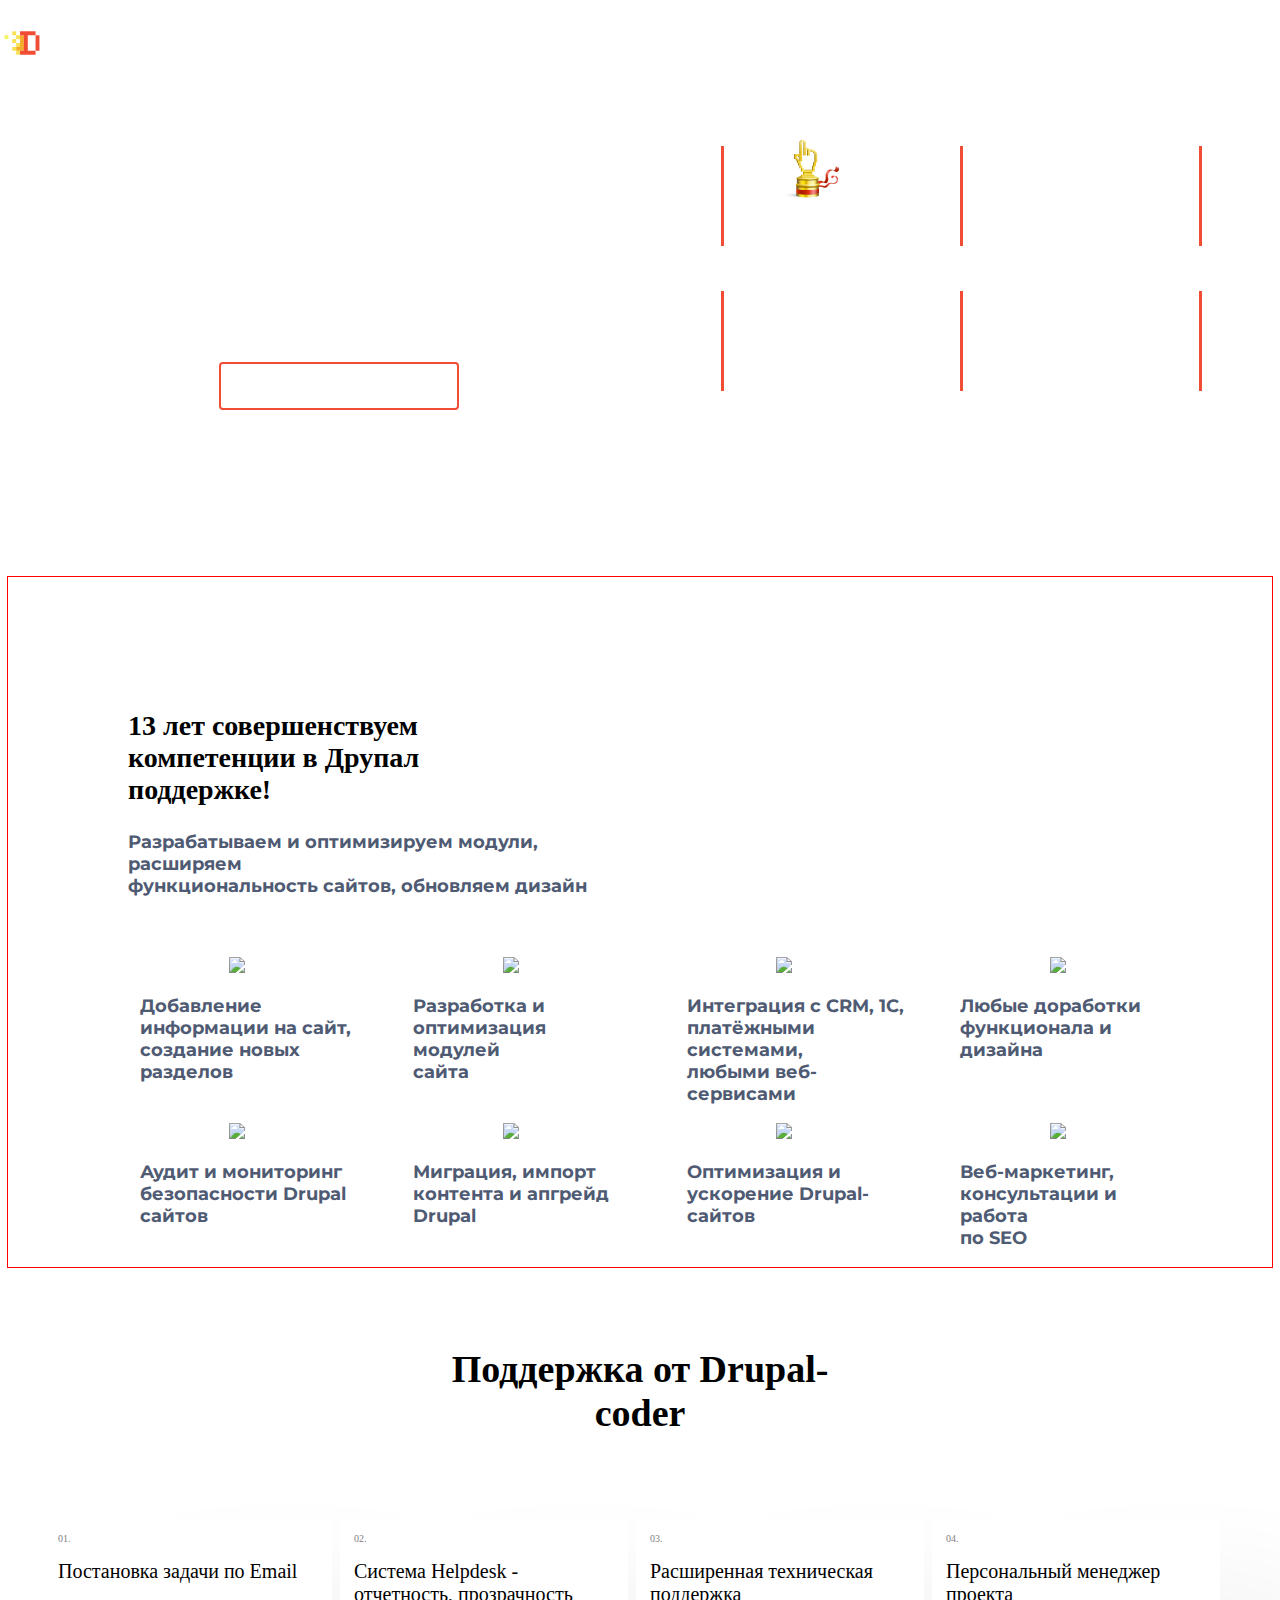
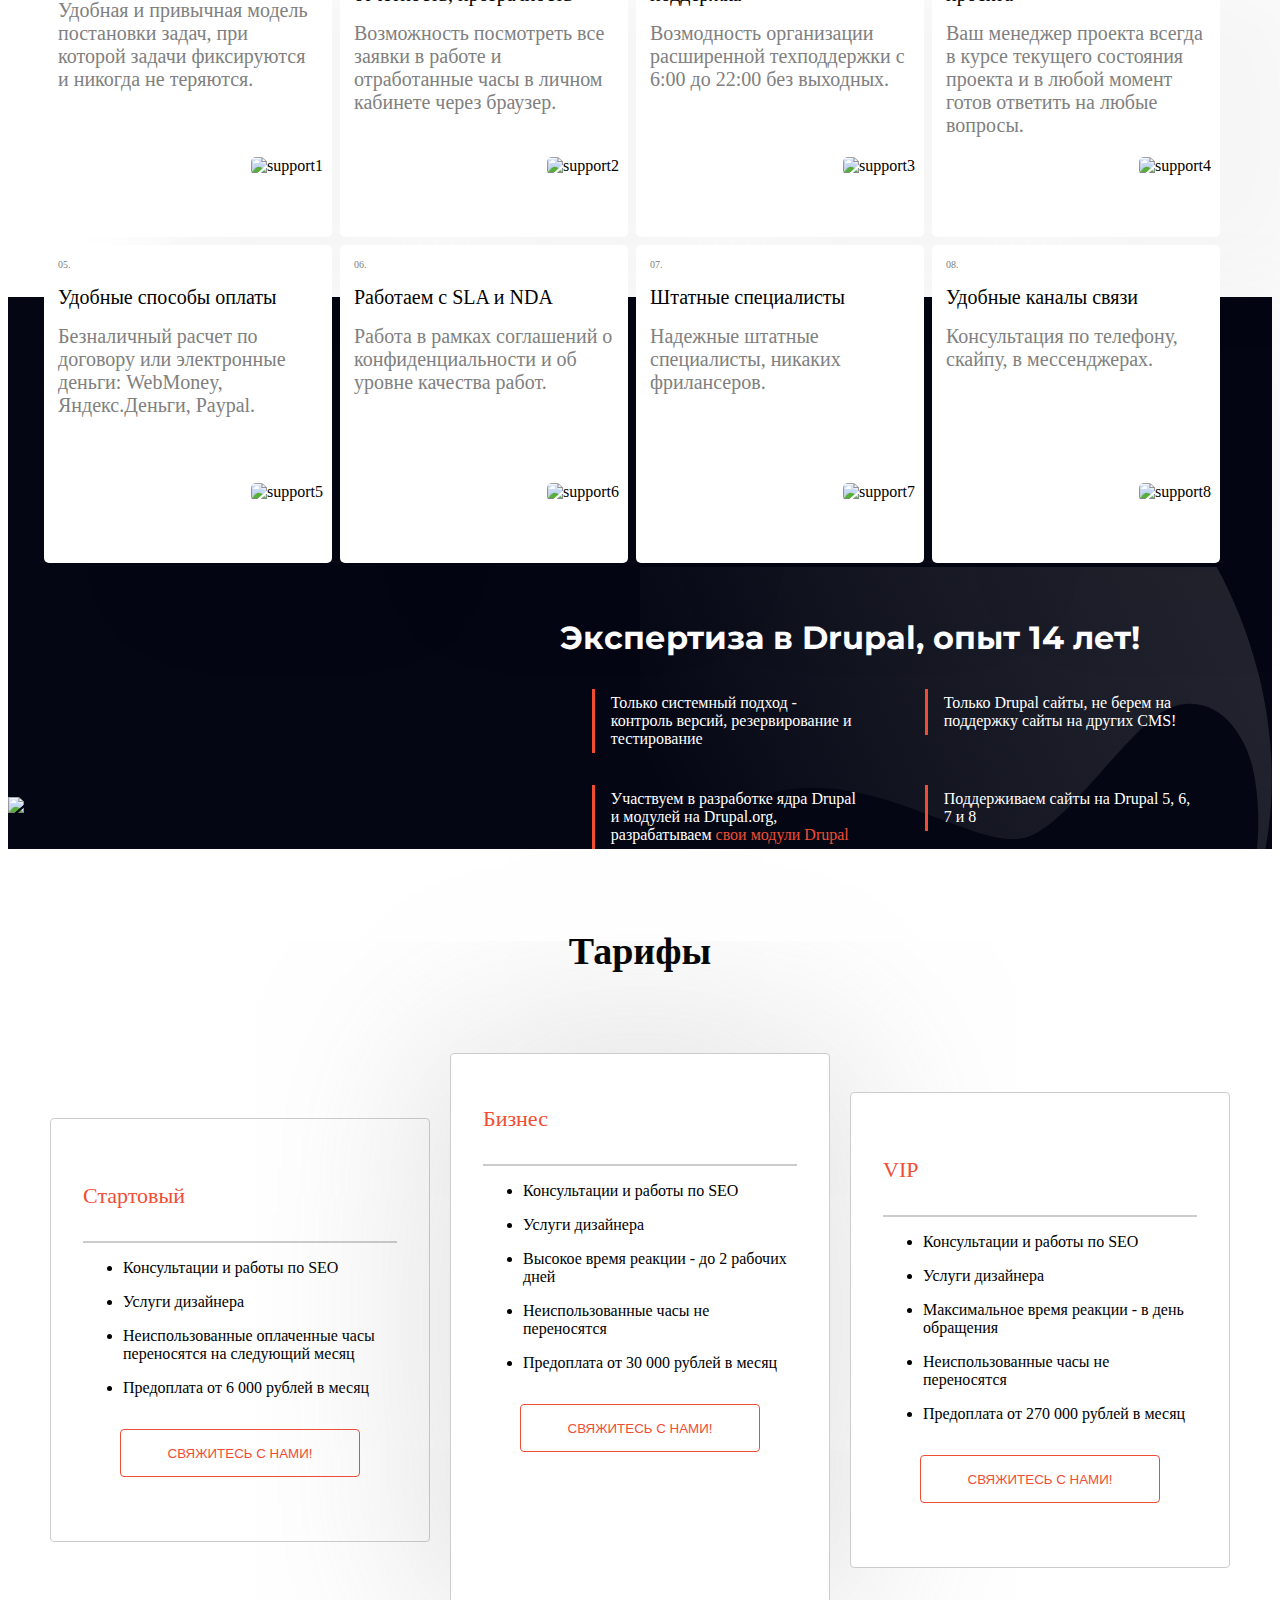
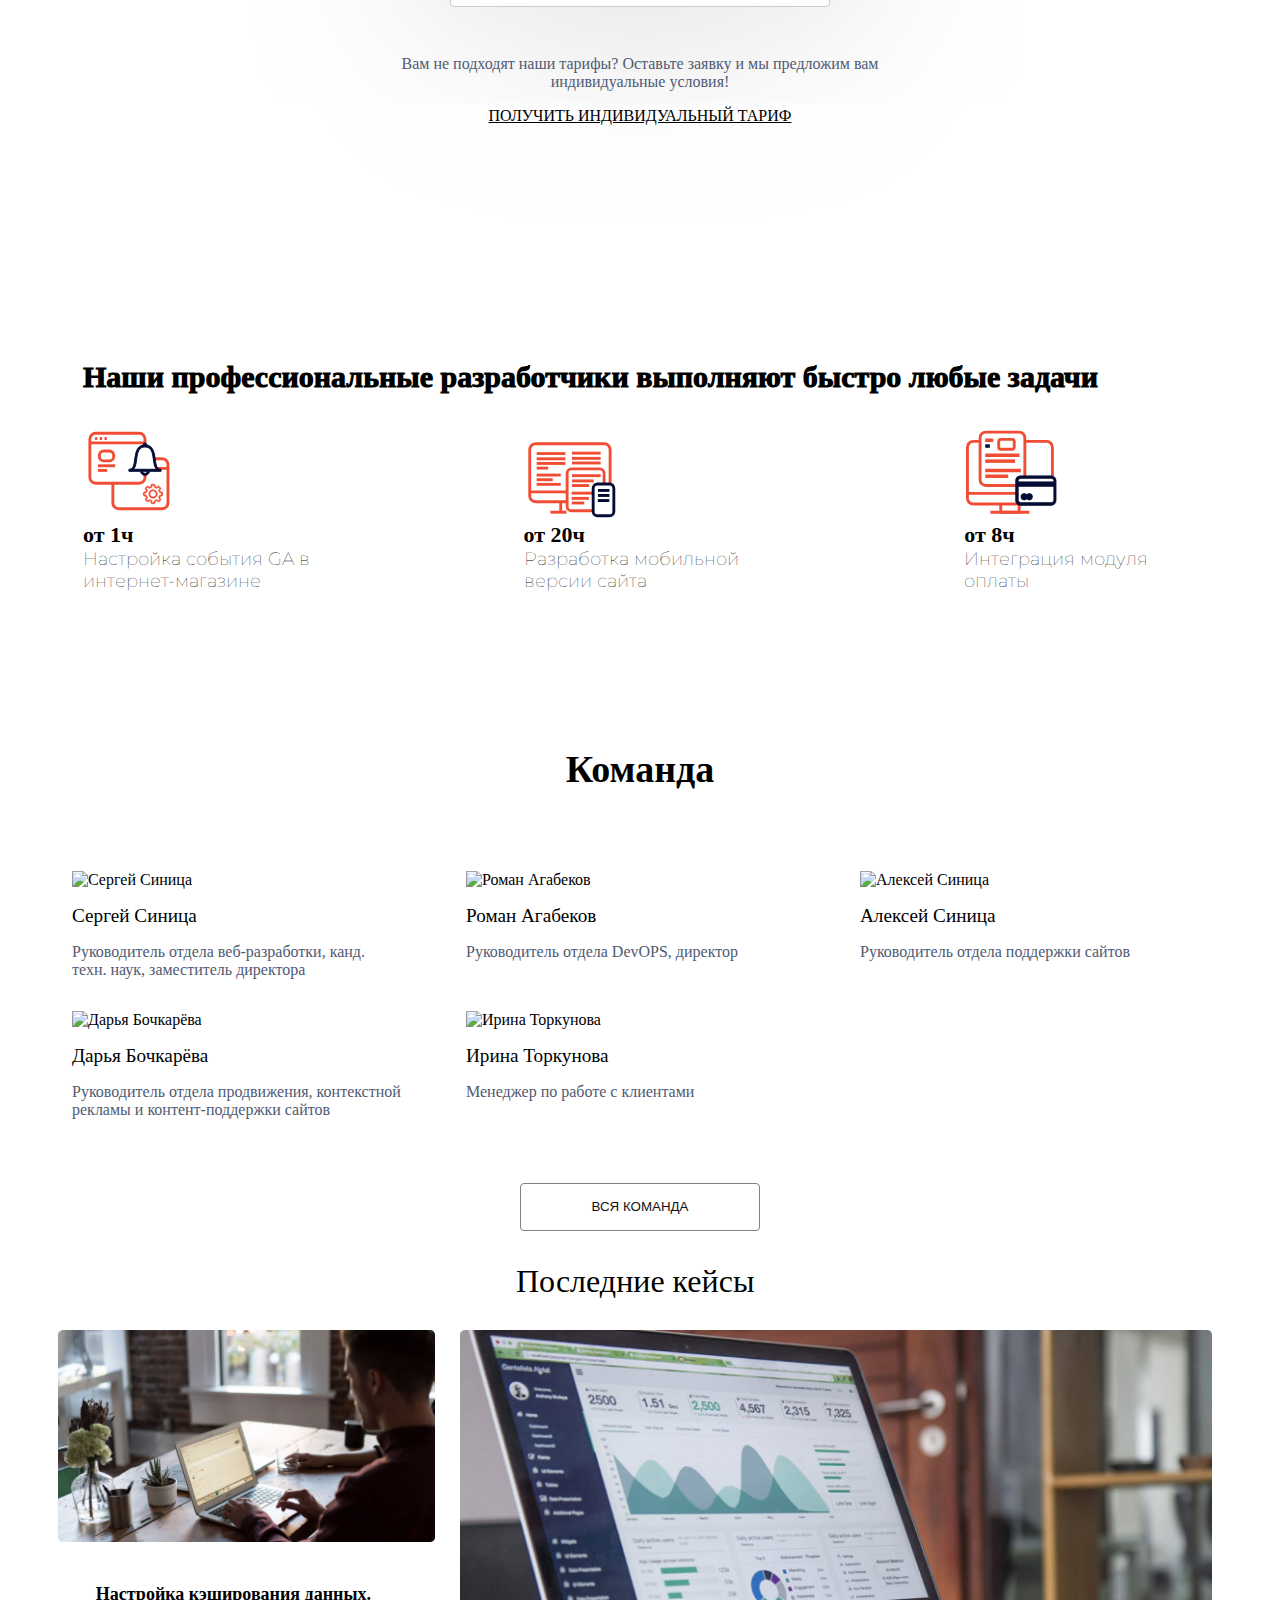
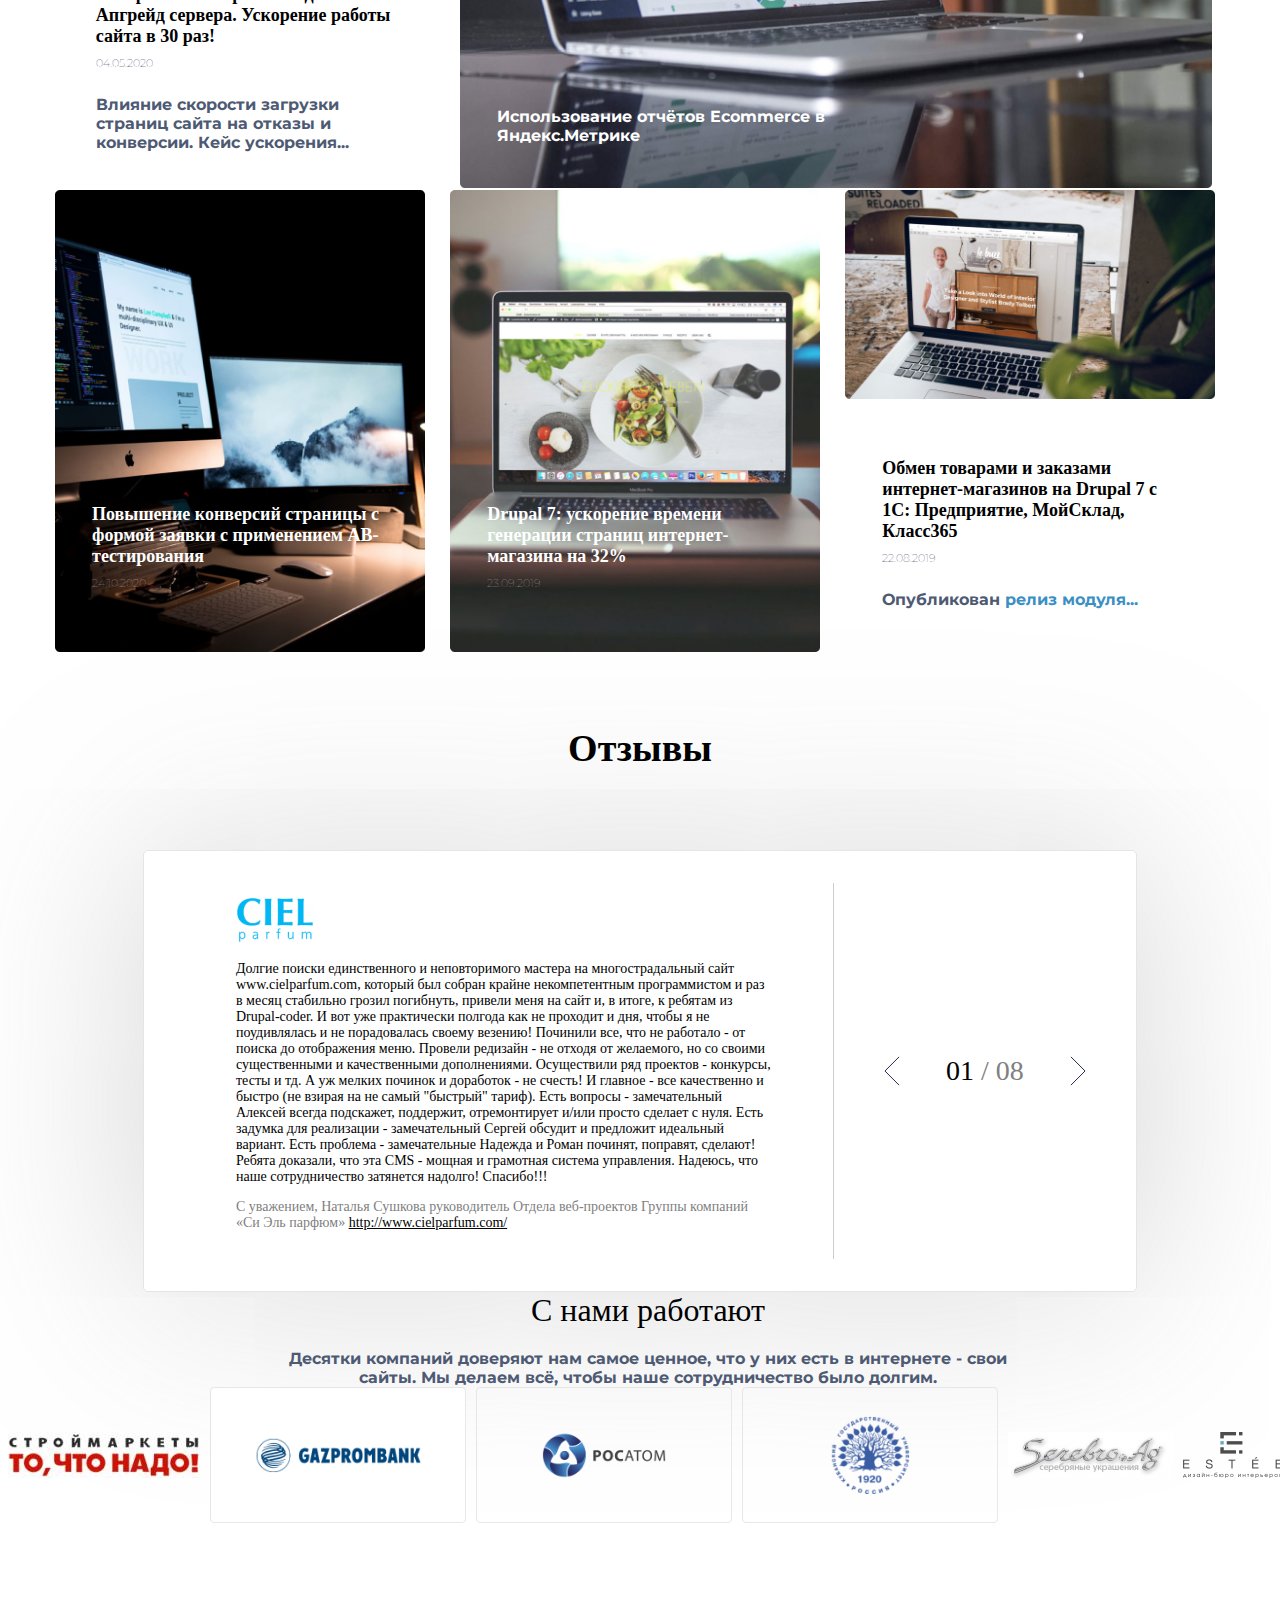
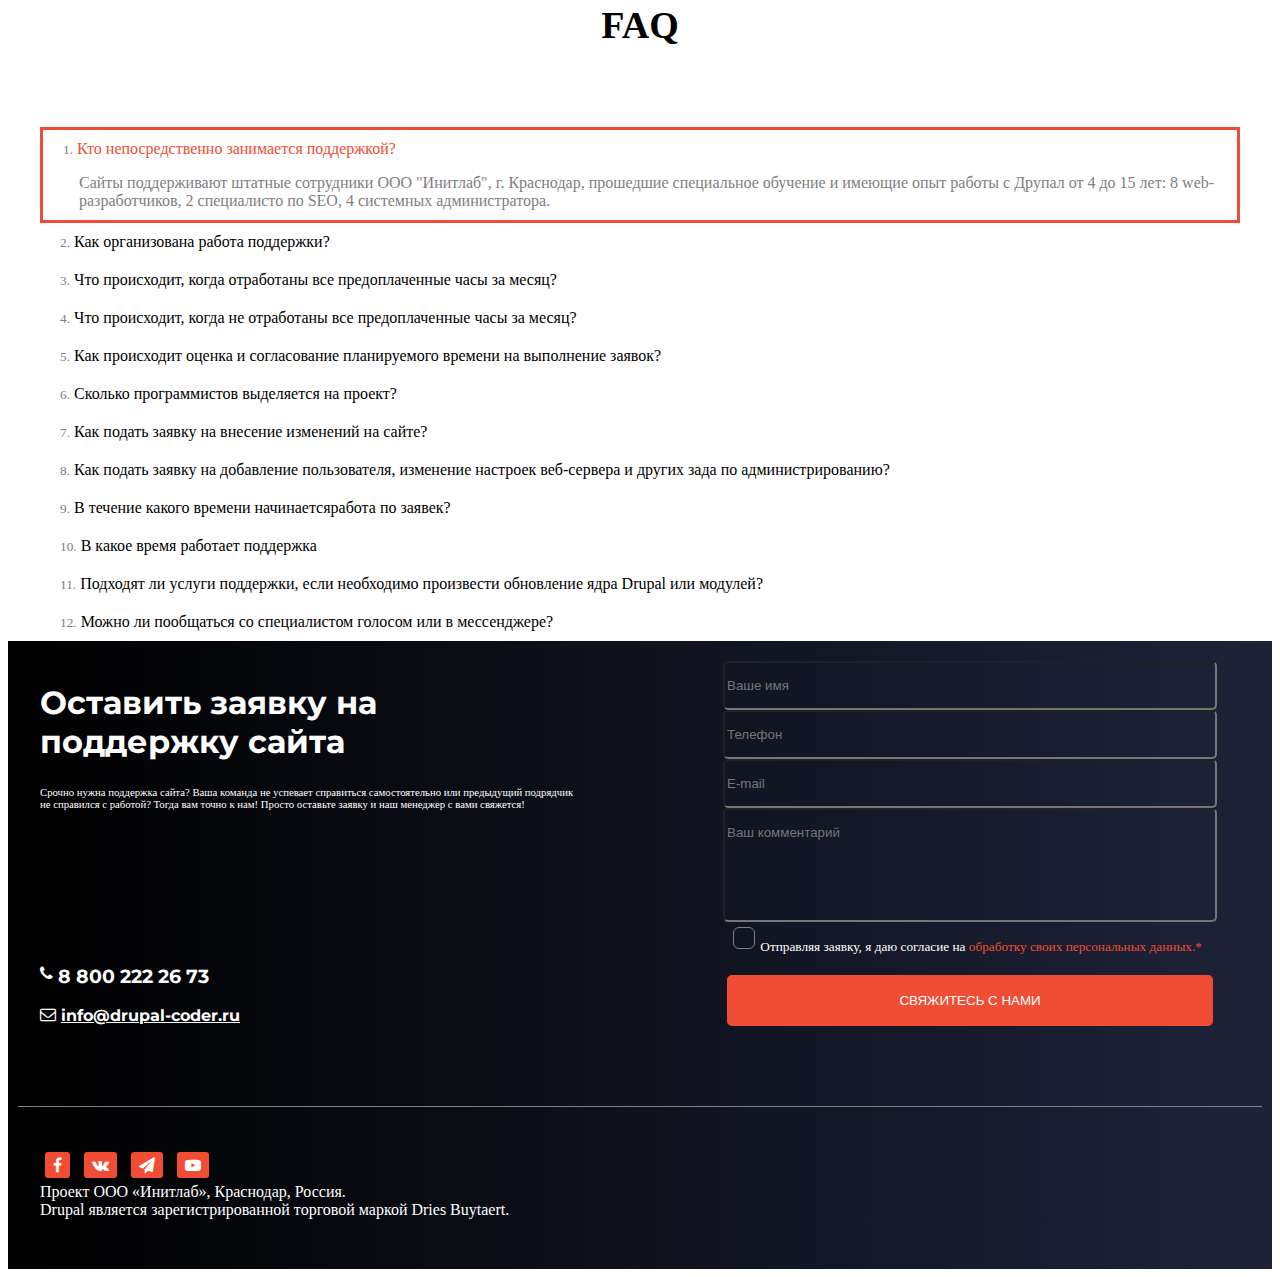
==== index.html @ 5e1ba740 "Added footer" ====
<!DOCTYPE html>
<html lang="en">
<head>
    <meta charset="UTF-8">
    <meta http-equiv="X-UA-Compatible" content="IE=edge">
    <meta name="viewport" content="width=device-width, initial-scale=1.0">
    <link href='https://fonts.googleapis.com/css?family=Montserrat' rel='stylesheet'>
    <link rel="stylesheet" href="https://cdnjs.cloudflare.com/ajax/libs/font-awesome/4.7.0/css/font-awesome.min.css">
    <link href="css/main.css" rel='stylesheet'>
    <script src="js/Nastya.js"></script><!-- подключение js файла -->
    <title>25/1</title>
<body onload="karusel_start()"> <!-- подключение функции со слайдером, в теге body, чтобы сразу она запустилась, onload - событие -->
    <header class="navbar mx-auto">
        <div class="container flex mx-auto">
            <div class="nav-logo">
                <a href=""><img src="img/drupal-coder.svg" alt="Drupal Coder"></a>
            </div>
            <div class="nav-btns color-white fs-12">
                <ul class="flex">
                    <li class="mx-2"><a class="btn color-white" href="">ПОДДЕРЖКА DRUPAL</a></li>
                    <li class="mx-2"><a class="btn color-white" href="">АДМИНИСТРИРОВАНИЕ</a></li>
                    <li class="mx-2"><a class="btn color-white" href="">ПРОДВИЖЕНИЕ</a></li>
                    <li class="mx-2"><a class="btn color-white" href="">РЕКЛАМА</a></li>
                    <li class="mx-2"><a class="btn color-white" href="">О НАС #</a></li>
                    <li class="mx-2"><a class="btn color-white" href="">ПРОЕКТЫ</a></li>
                    <li class="mx-2"><a class="btn color-white" href="">КОНТАКТЫ</a></li>
                </ul>
            </div>
        </div>
    </header>


    <div id="block0">
        <div class="main">
            <div class="desktop-flex">
                <div class="drupal-main">
                    <h1>Поддержка сайтов на Drupal</h1>
                    <p>Сопровождение и поддержка сайтов
                        на CMS Drupal любых версий и запущенности
                    </p>
                    <div class="main-btn">
                        <button>
                            ТАРИФЫ
                        </button>
                    </div>
                </div>
                <div class="main-specs">
                        <div class="main-spec">
                            <h1>#1 <span><img src="img/cup.png" alt=""></span></h1>
                            <p>Drupal-разработчик в России по версии Рейтинга Рунета</p>
                        </div>
                        <div class="main-spec">
                            <h2>3+</h2>
                            <p>средний опыт специалистов более 3 лет</p>
                        </div>
                        <div class="main-spec">
                            <h2>14</h2>
                            <p>лет опыта в сфере Drupal</p>
                        </div>
                        <div class="main-spec">
                            <h2>50+</h2>
                            <p>модулей и тем в формате DrupalGive</p>
                        </div>
                        <div class="main-spec">
                            <h2>90 000+</h2>
                            <p>часов поддержки сайтов на Drupal</p>
                        </div>
                        <div class="main-spec">
                            <h2>300+</h2>
                            <p>Проектов на поддержке</p>
                        </div>
                </div>
            </div>
        </div>
        <video loop muted autoplay id="video">
            <source src="img\video.mp4" type="video/mp4">
        </video>
    </div>


    <section class="years13">

        <h2>13 лет совершенствуем<br>компетенции в Друпал<br>поддержке!</h2>
        <h3>Разрабатываем и оптимизируем модули,<br>расширяем<br>функциональность 
        сайтов, обновляем дизайн</h3>
        <div class="figures">
            <figure>
                <img src="img/competency-1.svg">
                <figcaption><h3>Добавление информации на сайт, создание новых
                    разделов</h3></figcaption>
            </figure>
            
            <figure>
                <img src="img/competency-2.svg">
                <figcaption><h3>Разработка и<br>оптимизация модулей<br>сайта</h3></figcaption>
            </figure>

            <figure>
                <img src="img/competency-3.svg">
                <figcaption><h3>Интеграция с CRM, 1C,<br>платёжными системами,
                    <br>любыми веб-сервисами</h3></figcaption>
            </figure>

            <figure>
                <img src="img/competency-4.svg">
                <figcaption><h3>Любые доработки<br>функционала и дизайна</h3></figcaption>
            </figure>

            <figure>
                <img src="img/competency-5.svg">
                <figcaption><h3>Аудит и мониторинг<br>безопасности Drupal<br>сайтов</h3></figcaption>
            </figure>

            <figure>
                <img src="img/competency-6.svg">
                <figcaption><h3>Миграция, импорт<br>контента и апгрейд<br>Drupal</h3></figcaption>
            </figure>

            <figure>
                <img src="img/competency-7.svg">
                <figcaption><h3>Оптимизация и<br>ускорение Drupal-сайтов</h3></figcaption>
            </figure>
            
            <figure>
                <img src="img/competency-7.svg">
                <figcaption><h3>Веб-маркетинг,<br>консультации и работа<br>по SEO</h3></figcaption>
            </figure>
        </div>   
    </section>

    <div id="block2">
        <div class="header">
            Поддержка от Drupal-coder
        </div>
        <div class="table-4x2">
            <div class="table-row desktop-flex">
                <div class="table-item">
                    <div class="item-logo">
                        <img src="img/support1.svg" alt="support1">
                    </div>
                    <div class="item-id">
                        01.
                    </div>
                    <div class="item-header">
                        Постановка задачи по Email
                    </div>
                    <div class="item-text">
                        Удобная и привычная модель постановки задач,
                        при которой задачи фиксируются и никогда не теряются.
                    </div>
                </div>
                <div class="table-item">
                    <div class="item-logo">
                        <img src="img/support2.svg" alt="support2">
                    </div>
                    <div class="item-id">
                        02.
                    </div>
                    <div class="item-header">
                        Система Helpdesk - отчетность, прозрачность
                    </div>
                    <div class="item-text">
                        Возможность посмотреть все заявки в работе
                        и отработанные часы в личном кабинете через браузер.
                    </div>
                </div>
                <div class="table-item" id="item-3">
                    <div class="item-logo">
                        <img src="img/support3.svg" alt="support3">
                    </div>
                    <div class="item-id">
                        03.
                    </div>
                    <div class="item-header">
                        Расширенная техническая поддержка
                    </div>
                    <div class="item-text">
                        Возмодность организации расширенной техподдержки
                        с 6:00 до 22:00 без выходных.
                    </div>
                </div>
                <div class="table-item" id="item-4">
                    <div class="item-logo">
                        <img src="img/support4.svg" alt="support4">
                    </div>
                    <div class="item-id">
                        04.
                    </div>
                    <div class="item-header">
                        Персональный менеджер проекта
                    </div>
                    <div class="item-text">
                        Ваш менеджер проекта всегда в курсе текущего состояния
                        проекта и в любой момент готов ответить на любые вопросы.
                    </div>
                </div>
            </div>

            <div class="table-row desktop-flex">
                <div class="table-item" id="item-5">
                    <div class="item-logo">
                        <img src="img/support5.svg" alt="support5">
                    </div>
                    <div class="item-id">
                        05.
                    </div>
                    <div class="item-header">
                        Удобные способы оплаты
                    </div>
                    <div class="item-text">
                        Безналичный расчет по договору или электронные деньги:
                        WebMoney, Яндекс.Деньги, Paypal.
                    </div>
                </div>
                <div class="table-item" id="item-6">
                    <div class="item-logo">
                        <img src="img/support6.svg" alt="support6">
                    </div>
                    <div class="item-id">
                        06.
                    </div>
                    <div class="item-header">
                        Работаем с SLA и NDA
                    </div>
                    <div class="item-text">
                        Работа в рамках соглашений о конфиденциальности и
                        об уровне качества работ.
                    </div>
                </div>
                <div class="table-item" id="item-7">
                    <div class="item-logo">
                        <img src="img/support7.svg" alt="support7">
                    </div>
                    <div class="item-id">
                        07.
                    </div>
                    <div class="item-header">
                        Штатные специалисты
                    </div>
                    <div class="item-text">
                        Надежные штатные специалисты, никаких фрилансеров.
                    </div>
                </div>
                <div class="table-item" id="item-8">
                    <div class="item-logo">
                        <img src="img/support8.svg" alt="support8">
                    </div>
                    <div class="item-id">
                        08.
                    </div>
                    <div class="item-header">
                        Удобные каналы связи
                    </div>
                    <div class="item-text">
                        Консультация по телефону, скайпу, в мессенджерах.
                    </div>
                </div>
            </div>
        </div>
    </div>

    <div id="block3">
        <div class="flex color-white">
            <div class="img-pc">
                <img src="img/laptop.png" id="img-pc">
            </div>
            <div class="expertise">
                <div class="exp-header"><h1>Экспертиза в Drupal, опыт 14 лет!</h1></div>
                <div class="block-spec">
                    <div class="flex my-2">
                        <div class="spec mx-2">Только системный подход - контроль версий, резервирование и тестирование</div>
                        <div class="spec mx-2">Только Drupal сайты, не берем на поддержку сайты на других CMS!</div>
                    </div>
                    <div class="flex">
                        <div class="spec mx-2">Участвуем в разработке ядра Drupal и модулей на Drupal.org, разрабатываем <span class="orange-text">свои модули Drupal</span></div>
                        <div class="spec mx-2">Поддерживаем сайты на Drupal 5, 6, 7 и 8</div>
                    </div>
                </div>
            </div>
        </div>
    </div>

    <div id="block4">
        <img src="img/back-d.svg" alt="">
        <div class="header">
            Тарифы
        </div>
        <div class="tarif-list desktop-flex">
            <div class="tarif" id="tarif-start">
                <p class="tarif-header">
                    Стартовый
                </p>
                <hr>
                <ul class="tarif-specs">
                    <li>Консультации и работы по SEO</li>
                    <li>Услуги дизайнера</li>
                    <li>Неиспользованные оплаченные часы переносятся на следующий месяц</li>
                    <li>Предоплата от 6 000 рублей в месяц</li>
                </ul>
                <div class="tarif-btn">
                    <button>
                        СВЯЖИТЕСЬ С НАМИ!
                    </button>
                </div>
            </div>
            <div class="tarif" id="tarif-business">
                <p class="tarif-header">
                    Бизнес
                </p>
                <hr>
                <ul class="tarif-specs">
                    <li>Консультации и работы по SEO</li>
                    <li>Услуги дизайнера</li>
                    <li>Высокое время реакции - до 2 рабочих дней</li>
                    <li>Неиспользованные часы не переносятся</li>
                    <li>Предоплата от 30 000 рублей в месяц</li>
                </ul>
                <div class="tarif-btn">
                    <button>
                        СВЯЖИТЕСЬ С НАМИ!
                    </button>
                </div>
            </div>
            <div class="tarif" id="tarif-vip">
                <p class="tarif-header">
                    VIP
                </p>
                <hr>
                <ul class="tarif-specs">
                    <li>Консультации и работы по SEO</li>
                    <li>Услуги дизайнера</li>
                    <li>Максимальное время реакции - в день обращения</li>
                    <li>Неиспользованные часы не переносятся</li>
                    <li>Предоплата от 270 000 рублей в месяц</li>
                </ul>
                <div class="tarif-btn">
                    <button>
                        СВЯЖИТЕСЬ С НАМИ!
                    </button>
                </div>
            </div>
        </div>
        <div class="tarif-other">
            <p>Вам не подходят наши тарифы? Оставьте заявку и 
                мы предложим вам индивидуальные условия!
            </p>
            <a href="">
                ПОЛУЧИТЬ ИНДИВИДУАЛЬНЫЙ ТАРИФ
            </a>
        </div>
    </div>
  
    <div id="block5">
        <div class="text-bold">Наши профессиональные разработчики выполняют быстро любые задачи</div>
        <div class="flex">
            <div class="spec_alt mx-auto">
                <div><img src="img/competency-20.svg" alt=""></div>
                <div class="spec-upper">от 1ч</div>
                <div class="spec-bot">Настройка события GA в интернет-магазине</div>
            </div>
            <div class="spec_alt mx-auto">
                <div><img src="img/competency-21.svg" alt=""></div>
                <div class="spec-upper">от 20ч</div>
                <div class="spec-bot">Разработка мобильной версии сайта</div>
            </div>
            <div class="spec_alt mx-auto">
                <div><img src="img/competency-22.svg" alt=""></div>
                <div class="spec-upper">от 8ч</div>
                <div class="spec-bot">Интеграция модуля оплаты</div>
            </div>
        </div>
    </div>

    <!--
        КОМАНДА
    -->

    <div id="block6">
        <div class="header">
            Команда
        </div>
        <div class="team">
            <div class="desktop-flex">
                <div class="team-member">
                    <img src="img/IMG_2472_0.jpg" alt="Сергей Синица">
                    <div class="member-name">
                        Сергей Синица
                    </div>
                    <div class="member-text">
                        Руководитель отдела веб-разработки,
                        канд. техн. наук, заместитель директора
                    </div>
                </div>
                <div class="team-member">
                    <img src="img/IMG_2539_0.jpg" alt="Роман Агабеков">
                    <div class="member-name">
                        Роман Агабеков
                    </div>
                    <div class="member-text">
                        Руководитель отдела DevOPS, директор
                    </div>
                </div>
                <div class="team-member">
                    <img src="img/IMG_2474_1.jpg" alt="Алексей Синица">
                    <div class="member-name">
                        Алексей Синица
                    </div>
                    <div class="member-text">
                        Руководитель отдела поддержки сайтов
                    </div>
                </div>
            </div>
            <div class="desktop-flex">
                <div class="team-member">
                    <img src="img/IMG_2522_0.jpg" alt="Дарья Бочкарёва">
                    <div class="member-name">
                        Дарья Бочкарёва
                    </div>
                    <div class="member-text">
                        Руководитель отдела продвижения, 
                        контекстной рекламы и 
                        контент-поддержки сайтов
                    </div>
                </div>
                <div class="team-member">
                    <img src="img/IMG_9971_16.jpg" alt="Ирина Торкунова">
                    <div class="member-name">
                        Ирина Торкунова
                    </div>
                    <div class="member-text">
                        Менеджер по работе с клиентами
                    </div>
                </div>
                <div class="team-member">
                    <img src="" alt="">
                    <div class="member-name">

                    </div>
                    <div class="member-text">

                    </div>
                </div>
            </div>
        </div>
        
        <div class="team-btn">
            <button>
                ВСЯ КОМАНДА
            </button>
        </div>
    </div>

    <div class="block7">
        <div class="last_cases">Последние кейсы</div>
        <div class="galary1">
            <figure>
                <a href="#"><img src="img/image 6.2.png">
                    <figcaption><h3>Настройка кэширования данных. Апгрейд сервера. 
                        Ускорение работы сайта в 30 раз!</h3>
                        <h6>04.05.2020</h6>
                        <h4>Влияние скорости загрузки страниц сайта на отказы и конверсии. Кейс ускорения...</h4>
                    </figcaption></a>
            </figure>
            <figure>
                <a href="#"><img src="img/image 11.1.png">
                    <figcaption>
                        <h4 class="using">Использование отчётов Ecommerce в Яндекс.Метрике</h4>
                    </figcaption></a> 
            </figure>
        </div>
        <div class="galary2">
            <figure>
                <a href="#"><img src="img/image 7.3.png">
                    <figcaption><h3>Повышение конверсий страницы с формой заявки с применением АВ-тестирования</h3>
                        <h6>24.10.2020</h6>
                    </figcaption></a>
            </figure>
            <figure>
                <a href="#"><img src="img/image 8.3.png">
                    <figcaption><h3>Drupal 7: ускорение времени генерации страниц интернет-магазина на 32%</h3>
                        <h6>23.09.2019</h6>
                    </figcaption></a>
            </figure>
            <figure>
                <a href="#"><img src="img/image 9.2.png">
                    <figcaption><h3 class="change">Обмен товарами и заказами интернет-магазинов на Drupal 7 с 1C: Предприятие, МойСклад, Класс365</h3>
                        <h6>22.08.2019</h6>
                        <h4><span>Опубликован </span><a href="#" class="relise">релиз модуля...</a></h4>
                    </figcaption></a>
            </figure>

        </div>
    </div>
    <!--
        ОТЗЫВЫ
    -->

    <div id="block8">
        <div class="header">
            Отзывы
        </div>
        <div class="reviews flex">
            <div class="review-main" id="review-1"  style="display: block;">
                <img src="img/logo_0.png" alt="CIEL">
                <p class="review-text">
                    Долгие поиски единственного и неповторимого мастера на 
                    многострадальный сайт www.cielparfum.com, который был 
                    собран крайне некомпетентным программистом и раз в месяц 
                    стабильно грозил погибнуть, привели меня на сайт и, в 
                    итоге, к ребятам из Drupal-coder. И вот уже практически полгода 
                    как не проходит и дня, чтобы я не поудивлялась и не порадовалась 
                    своему везению! Починили все, что не работало - от поиска 
                    до отображения меню. Провели редизайн - не отходя от желаемого, 
                    но со своими существенными и качественными дополнениями. 
                    Осуществили ряд проектов - конкурсы, тесты и тд. А уж мелких 
                    починок и доработок - не счесть! И главное - все качественно и 
                    быстро (не взирая на не самый "быстрый" тариф). Есть вопросы - 
                    замечательный Алексей всегда подскажет, поддержит, отремонтирует 
                    и/или просто сделает с нуля. Есть задумка для реализации - 
                    замечательный Сергей обсудит и предложит идеальный вариант. 
                    Есть проблема - замечательные Надежда и Роман починят, 
                    поправят, сделают! Ребята доказали, что эта CMS - мощная и 
                    грамотная система управления. Надеюсь, что наше сотрудничество затянется надолго! Спасибо!!!
                </p>
                <p class="review-author">
                    С уважением, Наталья Сушкова руководитель Отдела веб-проектов Группы компаний «Си Эль парфюм» 
                    <a href="http://www.cielparfum.com/">http://www.cielparfum.com/</a>
                </p>
            </div>

            <div class="review-main" id="review-2" style="display: none;">
                <img src="img/logo.png" alt="Writer">
                <p class="review-text">
                    Сергей — профессиональный, высококвалифицированый программист 
                    с огромным опытом в ИТ. Я долгое время общался с топ-фрилансерами 
                    (вся первая двадцатка) на веблансере и могу сказать, что С СЕРГЕЕМ 
                    ОНИ И РЯДОМ НЕ ВАЛЯЛИСЬ. Работаем с Сергеем до сих пор. С ним приятно работать, я доволен. 
                </p>
                <p class="review-author">
                    Сергей Чепурко, руководитель проекта 
                    <a href="www.personal-writer.com">www.personal-writer.com</a> /
                    <a href="www.writers-united.org">www.writers-united.org</a>
                </p>
            </div>

            <div class="review-main" id="review-3" style="display: none;">
                <img src="img/farbors_ru.jpg" alt="строймаркеты">
                <p class="review-text">
                    Выражаю глубочайшую благодарность команде специалистов компании 
                    "Инитлаб" и лично Дмитрию Купянскому и Алексею Синице. Сайт 
                    был первоклассно перевёрстан из старой табличной модели в 
                    новую на базе Drupal с дополнительной функциональностью. 
                    Всё было сделано с высочайшим качеством и точно в сроки. Всем кому 
                    хочется без нервов и лишних вопросов разработать сайт рекомендую 
                    обращаться именно к этой команде профессионалов.
                </p>
                <p class="review-author">
                    Леонид Александрович Ледовский
                </p>
            </div>

            <div class="review-main" id="review-4" style="display: none;">
                <img src="img/nashagazeta_ch.png" alt="Наша Газета">
                <p class="review-text">
                    Моя электронная газета www.nashagazeta.ch существует 
                    в Швейцарии уже 10 лет. За это время мы сменили 7 специалистов по 
                    техподдержке, и только сейчас, в последние несколько месяцев, 
                    с начала сотрудничества с Алексеем Синицей и его командой, 
                    я впервые почувствовала, что у меня есть надежный технический тыл. 
                    Без громких слов и обещаний, ребята просто спокойно и качественно делают 
                    работу, быстро реагируют, находят решения, предлагают конкретные варианты 
                    улучшения функционирования сайта и сами их оперативно осуществляют. 
                    Сотрудничество с ними – одно удовольствие!
                </p>
                <p class="review-author">
                    Надежда Сикорская, Женева, Швейцария
                </p>
            </div>
            
            <div class="review-main" id="review-5" style="display: none;">
                <img src="img/logo-estee.png" alt="Estee">
                <p class="review-text">
                    Наша компания Estee Design занимается дизайном интерьеров. Сайт сверстан 
                    на Drupal. Искали программистов под выполнение ряда небольших изменений и корректировок по сайту.
                    Пообщавшись с Алексеем Синицей, приняли решение о начале работ 
                    с компанией Initlab/drupal-coder. Сотрудничеством довольны на 100%. Четкая и 
                    понятная система коммуникации, достаточно оперативное решение по задачам. 
                    Дали рекомендации по улучшению програмной части сайта, исправили ряд скрытых ошибок.
                    Никогда не пишу отзывы (нет времени), но в данном случае, 
                    по просьбе Алексея, не могу не рекомендовать Initlab 
                    другим людям - действительно компания профессионалов.
                </p>
                <p class="review-author">
                    Кузин Вадим, руководитель строительного направления Дизайн-бюро интерьеров Estee 
                    <a href="http://estee-design.ru">estee-design.ru</a>
                </p>
            </div>

            <div class="review-main" id="review-6" style="display: none;">
                <img src="img/cableman_ru.png" alt="Кабельщик">
                <p class="review-text">
                    Наша компания за несколько лет сменила несколько команд 
                    программистов и специалистов техподдержки, и почти отчаялась 
                    найти на российском рынке адекватное профессиональное предложение 
                    по разумной цене. Пока мы не начали работать с командой "Инитлаб", 
                    воплощающей в себе все наши представления о нормальной системе 
                    взаимодействия в сочетании с профессиональным неравнодушием. 
                    Впервые в моей деловой практике я чувствую надежно прикрытыми важнейшие 
                    задачи в жизни электронного СМИ, при том, что мои коллеги работают за 
                    сотни километров от нас и мы никогда не встречались лично.
                </p>
                <p class="review-author">
                    Константин Бельский, зам. генерального директора портала 
                    <a href="http://www.cableman.ru/">Кабельщик.ру</a>
                </p>
            </div>

            <div class="review-main" id="review-7" style="display: none;">
                <img src="img/logo_2.png" alt="Serebro.Ag">
                <p class="review-text">
                    За довольно продолжительный срок (2014 - 2016 годы) весьма плотной работы 
                    (интернет-магазин на безумно замороченном Drupal 6: устраняли косяки 
                    разработчиков, ускоряли сайт, сделали множество новых функций и т.п.) - 
                    только самые добрые эмоции от работы с командой Initlab / Drupal-coder: всегда 
                    можно рассчитывать на быструю и толковую помощь, поддержку, совет. Даже сейчас, 
                    не смотря на то, что мы почти год не работали на постоянной основе (банально 
                    закончились задачи), случайно возникшая проблема с сайтом была решена мгновенно! 
                    В общем, только самые искренние благодарности и рекомендации! Спасибо! )

                </p>
                <p class="review-author">
                    С уважением, Владислав, 
                    <a href="http://serebro.ag">Serebro.Ag</a>
                </p>
            </div>

            <div class="review-main" id="review-8" style="display: none;">
                <img src="img/lpcma_rus_v4.jpg" alt="lpcma">
                <p class="review-text">
                    Хотел поблагодарить за работу над нашими сайтами. За 4 месяца работы привели сайт в порядок, 
                    а самое главное получили инструмент, с помощью мы теперь можем 
                    быстро и красиво выставлять контент для образования и работы с предприятиями 
                    http://lpcma.tsu.ru/ru/post/reference_material Ну и многому научись благодаря 
                    работе с вами. Мы очень рады, что удалось найти настолько компетентных ребят )
                </p>
                <p class="review-author">
                    Дмитрий Новиков, 
                    <a href="http://lpcma.tsu.ru">lpcma.tsu.ru</a>
                </p>
            </div>

            <div class="review-number">
                <div class="arrows flex">
                    <button id="reviews-prev" onclick="prev_review()">

                    </button>
                    <div class="review-counter">
                        <span id="reviews-scroller">
                            01
                        </span>
                        / 08
                    </div>
                    <button id="reviews-next" onclick="next_review()">

                    </button>
                </div>
            </div>
        </div>
    </div>
    <div class="block9">
        <div class="work">С нами работают</div>
        <h4>Десятки компаний доверяют нам самое ценное, что у них есть
            в интернете - свои сайты. Мы делаем всё, чтобы наше сотрудничество
            было долгим.</h4>
        <div class="slider">
            <div class="row1">
                <img src="img/farbors_ru.jpg">
                <img src="img/Frame 3 (1).png">
                <img src="img/Frame 3.2.png">
                <img src="img/Frame 3.3.png">
                <img src="img/logo_2.png">
                <img src="img/logo-estee.png">
                <img src="img/logo-estee.png">
                <img src="img/nashagazeta_ch.png">
                <img src="img/farbors_ru.jpg">
                <img src="img/logo_0.png">
                <img src="img/Frame 3.png">
            </div>
            <div class="row2"></div>
        </div>
    </div>



    <!--
        FAQ
    -->

    <div id="block10">
        <div class="header">
            FAQ
        </div>
        <div class="faq">
            <div class="question question-selected" onclick="faq1()" id="q-1">
                <div class="question-header">
                    <span class="question-number">1.</span>
                    Кто непосредственно занимается поддержкой?
                </div>
                <div class="question-text">
                    Сайты поддерживают штатные сотрудники ООО "Инитлаб", г. Краснодар,
                    прошедшие специальное обучение и имеющие опыт работы с Друпал
                    от 4 до 15 лет: 8 web-разработчиков, 2 специалисто по SEO,
                    4 системных администратора.
                </div>
            </div>
            <div class="question" onclick="faq2()" id="q-2">
                <div class="question-header">
                    <span class="question-number">2.</span>
                    Как организована работа поддержки?
                </div>
                <div class="question-text">
                    Lorem ipsum dolor sit amet consectetur adipisicing elit. Ipsam unde necessitatibus velit! Mollitia optio perferendis labore sequi accusamus tenetur nostrum soluta. Provident impedit, ullam nostrum non totam perspiciatis dolore distinctio?
                </div>
            </div>
            <div class="question" onclick="faq3()" id="q-3">
                <div class="question-header">
                    <span class="question-number">3.</span>
                    Что происходит, когда отработаны все предоплаченные часы за месяц?
                </div>
                <div class="question-text">
                    Разнообразный и богатый опыт управление и развитие структуры играет важную роль в формировании поэтапного и последовательного развития общества.
                </div>
            </div>
            <div class="question" onclick="faq4()" id="q-4">
                <div class="question-header">
                    <span class="question-number">4.</span>
                    Что происходит, когда не отработаны все предоплаченные часы за месяц?
                </div>
                <div class="question-text">
                    Повседневная практика показывает, что высокотехнологичная концепция общественной системы требует анализа новых принципов формирования материально-технической и кадровой базы.
                </div>
            </div>
            <div class="question" onclick="faq5()" id="q-5">
                <div class="question-header">
                    <span class="question-number">5.</span>
                    Как происходит оценка и согласование планируемого времени на выполнение заявок?
                </div>
                <div class="question-text"></div>
            </div>
            <div class="question" onclick="faq6()" id="q-6">
                <div class="question-header">
                    <span class="question-number">6.</span>
                    Сколько программистов выделяется на проект?
                </div>
                <div class="question-text">
                    Значимость этих проблем настолько очевидна, что социально-экономическое развитие напрямую зависит от дальнейших направлений развития.
                </div>
            </div>
            <div class="question" onclick="faq7()" id="q-7">
                <div class="question-header">
                    <span class="question-number">7.</span>
                    Как подать заявку на внесение изменений на сайте?
                </div>
                <div class="question-text">
                    Значимость этих проблем настолько очевидна, что социально-экономическое развитие напрямую зависит от дальнейших направлений развития.
                </div>
            </div>
            <div class="question" onclick="faq8()" id="q-8">
                <div class="question-header">
                    <span class="question-number">8.</span>
                    Как подать заявку на добавление пользователя, изменение настроек веб-сервера и других зада по администрированию?
                </div>
                <div class="question-text">
                    Значимость этих проблем настолько очевидна, что социально-экономическое развитие напрямую зависит от дальнейших направлений развития.
                </div>
            </div>
            <div class="question" onclick="faq9()" id="q-9">
                <div class="question-header">
                    <span class="question-number">9.</span>
                    В течение какого времени начинаетсяработа по заявек?
                </div>
                <div class="question-text">
                    Значимость этих проблем настолько очевидна, что социально-экономическое развитие напрямую зависит от дальнейших направлений развития.
                </div>
            </div>
            <div class="question" onclick="faq10()" id="q-10">
                <div class="question-header">
                    <span class="question-number">10.</span>
                    В какое время работает поддержка
                </div>
                <div class="question-text">
                    Значимость этих проблем настолько очевидна, что социально-экономическое развитие напрямую зависит от дальнейших направлений развития.
                </div>
            </div>
            <div class="question" onclick="faq11()" id="q-11">
                <div class="question-header">
                    <span class="question-number">11.</span>
                    Подходят ли услуги поддержки, если необходимо произвести обновление ядра Drupal или модулей?
                </div>
                <div class="question-text">
                    Значимость этих проблем настолько очевидна, что социально-экономическое развитие напрямую зависит от дальнейших направлений развития.
                </div>
            </div>
            <div class="question" onclick="faq12()" id="q-12">
                <div class="question-header">
                    <span class="question-number">12.</span>
                    Можно ли пообщаться со специалистом голосом или в мессенджере?
                </div>
                <div class="question-text">
                    Значимость этих проблем настолько очевидна, что социально-экономическое развитие напрямую зависит от дальнейших направлений развития.
                </div>
            </div>
        </div>
    </div>
 <footer>
        <div class="request">
               <div class="rq-info">
                    <div class="rq-info-1">
                        <h1>Оставить заявку на поддержку сайта</h1>
                        <h6> Срочно нужна поддержка сайта? 
                        Ваша команда не успевает справиться самостоятельно или предыдущий подрядчик не справился с работой?
                        Тогда вам точно к нам! Просто оставьте заявку и наш менеджер с вами свяжется!</h6>
                    </div>
                    <div class="rq-info-2">
                    <a class="call-number" href="tel:88002222673"><i class="fa fa-phone"></i><span><h3>8 800 222 26 73</h3></span></a></br>
                    <a class="color-white" href="mailto:info@drupal-coder.ru"><i class="fa fa-envelope-o"></i><span><h4>info@drupal-coder.ru</h4></span></a>
                    </div>
                </div>
            <div class="rq-form">
                <form method="POST" action="https://api.slapform.com/eRivpKAx7">
        
                    <label>
                       <input class="field-name"required type="name"
                       placeholder="Ваше имя" />
                     </label><br />
                    <label>
                       <input class="field-phone"required type="phone"
                       placeholder="Телефон" />
                     </label><br />
                    <label>
                       <input class="field-email"
                       required type="email"
                       placeholder="E-mail" />
                     </label><br />
                    <label>
                       <input class="field-msg"
                       required type="message"
                       placeholder="Ваш комментарий" />
                    </label><br />
                             <label><div class="accept"><h5><input required type="checkbox" />
                              Отправляя заявку, я даю согласие на 
                              <span class="orange-text">обработку своих персональных данных.*</span></div></h5></label><br />
                               <input class="sub-button" type="submit" value="СВЯЖИТЕСЬ С НАМИ" />
                           </form>
            </div>
        </div>
        <div class="copyright">
            <div class="cop-info">
                <a href="https://www.facebook.com/initlabkr/" class="fa fa-facebook"></a>
                <a href="https://vk.com/initlab" class="fa fa-vk"></a>
                <a href="https://teleg.one/initlabbot" class="fa fa-paper-plane"></a>
                <a href="https://www.youtube.com/channel/UCyFEbngMB-bK2ulNtd_W43A" class="fa fa-youtube-play"></a>
            </br>
                Проект ООО «Инитлаб», Краснодар, Россия.</br>
                Drupal является зарегистрированной торговой маркой Dries Buytaert.
            </div>
        </div>
        </footer>
    <script src="js/script.js"></script>
</body>
</html>
---- css/main.css ----
/*подключение шрифтов*/
@font-face {   
    font-family: Montserrat;
    src: url(Montserrat-VariableFont_wght.ttf);
}

@font-face {  
font-family: Montserrat-Bold;
    src: url(Montserrat-Bold.ttf);
}

html {
    font-family: Montserrat;
}
:root{
    --font-block:14px;
}


#block0{
    color: white;
    
    position: relative;
    width: 100%;
    padding-top:45%;
    overflow: hidden;
    z-index: -100;
}

.main{
    margin-top: 5rem;
    position: absolute;
    top:0;
    left:15%;
    width: 1300px;
    height: 100%;
    z-index: 5;
}


@media (max-width: 1200px){
    #block0 {
        background-color: #111111;
        height: 1000px;
    }
    .spec{
        margin: 1rem auto;
    }
    .main-specs{
        display: grid;
        grid-template-columns: 1fr 1fr;
    }
}

@media(min-width: 1201px){
    .main-specs{
        display: grid;
        grid-template-columns: 1fr 1fr 1fr;
    }
}
    
#video {
    filter: brightness(30%);
    position: absolute;
    top: 0;
    left: 0;
    width: 100%;
}


.drupal-main {
    margin: 2rem auto;
    width: 400px;
}

.drupal-main h1{
    font-family: Montserrat-Bold;
    font-size: 48px;
}

.main-btn{
    margin: 2rem 0;
    width: fit-content;
}

.main-btn button{
    width: 15rem;
    height: 3rem;
    border: 2px solid #f14d34;
    background-color: transparent;
    border-radius: 4px;
    color: #ffffff;
}

.main-btn button:hover{
    background-color: #f14d34;
    color: white;
    transition: 100ms;
}

.main-specs{
    margin: 0 auto;
    padding: 3rem;
}

.main-spec{
    padding-left: 1rem;
    width: 200px;
    height: 100px;
    border-left: 3px solid #f14d34;
    margin: 10px;
}

.main-spec h1{
    font-family: Montserrat-Bold;
    margin: 0;
}

.main-spec h2{
    font-family: Montserrat-Bold;
    margin: 0;
}

.main-spec img{
    position: relative;
    top: -6px;
}

.main-spec p{
    font-size: 11px;
    opacity: 0.8;
    margin: 0;
}

.spec{
    padding-left: 1rem;
    width: 250px;
    height: fit-content;/* по контенту */
    border-left: 3px solid #f14d34;
    /* margin: 2rem; */
    padding-top: 5px;
    padding-bottom: 5px;
}

#block3 .mx-2 {
    margin-left: 2rem;
    margin-right: 2rem;
}

#block3 #img-pc {
    margin-top: 200px;
}

#block5 .text-bold{
    font-family: Montserrat-Bold;
    font-size:30px;
}

#block5{
    padding: 75px;
}

#block5 .flex{
    justify-content: space-between;
    margin-top: 30px;
    margin-left: -50px;
   
}

#block5 .mx-auto{
    margin-left: 0;/* переопределение стилей Саши! */
    margin-right: 0;/* переопределение стилей Саши! */
}

#block5 .spec_alt{
    /* outline: 1px red solid; */
    width: 20%; /* от ширины родителя */
    background-image: url(../img/Vector.png);
    background-position: 0 12%;
    background-repeat: no-repeat;
    padding-left: 50px;
}

#block5 .spec_alt img{
    width: 40%;
}

#block5 .spec-upper{
    font-family: Montserrat-Bold;/* переопределение стилей Саши! */
}

#block5 .spec-bot{
    font-size: 18px;
}

.block7 .last_cases{
    font-size: 32px;
    font-family: Montserrat-Bold;
    text-align: center;
}

.block7 h3{
    font-family: Montserrat-Bold;
    font-size: 18px;
    margin-bottom: 10px;
}

.block7 h6{
    color: #050C33;
    font-weight: 100;
    margin-top: 0;
}

.block7 h4{
    color: #4E5A73;
    text-decoration: none;
}

.block7 .galary1{
    display: flex;
    justify-content: center;
    margin-top: 30px;
}

.block7 .galary1 h3{
    margin-top: 0;
    color: black;

}

.block7 .galary1 figure:first-child{/* псевдокласс на первый flex */
    width: 30%;/* ширина первой figure */
    margin: 0;
    /* outline: #040613 1px solid; */
}

.block7 .galary1 h4{
    margin-bottom: 0;
}
.block7 .galary1 figure:first-child img{
    width: 100%;
    object-fit: cover; /* масштабируется картинка в блоке под изменяемый размер */
}
/* cover - по ширине */
/* сcontain - по высоте */

.block7 .galary1 figure:first-child figcaption{
    padding: 10%;
}

.block7 .galary1 figure:last-child{/* псевдокласс на второй flex */
    width: 60%;/* ширина второй figure */
    margin: 0;
    margin-left: 2%;
}

.block7 .galary1 figure:last-child img{
    width: 100%;
    object-fit: cover; /* масштабируется картинка в блоке под изменяемый размер */
}

.block7 .galary1 figure:last-child figcaption h4{
    margin-top: -85px;
    color: white !important;
    margin-left: 5%;
    width: 50%;
    margin-bottom: 0;
}

.block7{
    width: 98vw;
    /* outline: #f14d34 1px solid; */
}

.block7 .galary2{
    display: flex;
    justify-content: center;
    margin-top: 0;
}

.block7 .galary2 figure{
    margin: 0;
    margin-right: 2%;
    width: 29.5%;
}

.block7 .galary2 img{
    width: 100%;
    object-fit: cover;
}

.block7 .galary2 figure:last-child{
    margin-right: 0;
}

.block7 .galary2 figure:first-child figcaption{
    margin-top: -170px;
    color: white;
    margin-left: 10%;
    margin-right: 10%;
}

.block7 .galary2 figure:nth-child(2) figcaption{
    margin-top: -170px;
    color: white;
    margin-left: 10%;
    margin-right: 15%;
}

.block7 .galary2 figure:first-child figcaption h6{
    color: rgba(255, 255, 255, 0.548);
}

.block7 .galary2 figure:nth-child(2) figcaption h6{
    color: rgba(255, 255, 255, 0.548);
}

.block7 .galary2 figure:last-child figcaption{
    padding: 10%;
}

.block7 .relise{
    text-decoration: none;
    color:rgb(59, 143, 195);
}

.block7 a{
    text-decoration: none;
}

.block7 .relise:hover{
    text-decoration: underline;
}

.block7 h3:hover{
    text-decoration: underline;
}

.block7 .using:hover{
    text-decoration: underline;
}

.block7 .change{
    text-decoration: none;
    color: black;
}

.block7 .change:hover{
    text-decoration: underline;
}

.block7 span{
    color: #4E5A73 !important;
}

.block9{
    width: 100vw; /* vw - view width - видимая  ширина окна просмотра браузера */
}

.block9 h4{
    color: #4E5A73;
    text-align: center;/* внутри блока текст по центру */
    width: 60%;
    margin: auto;
    margin-top: 20px;
}

.block9 .work{
    font-size: 32px;
    font-family: Montserrat-Bold;
    text-align: center;
}

.block9 .row1{
    display: flex;
    align-items: center;
}

.block9 .row1 img{
  margin-right: 10px;
  width: 20vw;
}

.spec h1{
    margin: 0;
    font-family: Montserrat-Bold;
}

.spec h2{
    margin: 0;
    font-family: Montserrat-Bold;
}



header{
    width: 100%;
    position: absolute;
    top: 0;
    left: 0;
    right: 0;
    padding-top: 30px;
    padding-bottom: 30px;
    background: transparent;
    z-index: 10;
}

.btn {
    text-decoration: none;   
}

.nav-btns ul{
    list-style: none;
}

.container{
    width: 1400px;
}

.nav-logo a img{
    height: 2rem;
}


.spec-upper {
    font-weight: bold;
    font-size: 22px;
}

#spec-1 .spec-upper{
    font-size: 48px;
}

.spec-bot {
    font-weight: lighter;
    font-size: 12px;

}

.img-pc {
    width: 40%;
}

#img-pc {
    margin-top: 10rem;
    width: 100%;
}

.exp-header {
    font-weight: bold;
}

.expertise {
    margin: auto;
}

/*задание фона, отступы*/
header .top{
    padding: 50px 100px; /*увеличили размер, отступы сверху и снизу, слева и справа*/
    box-sizing: border-box;/*ширина блока вместе с пэддингами*/
    background-color: black;
    padding-bottom: 200px;/*отступ снизу*/
    background-size: contain;
}

header .bottom{
  padding: 200px;
}

.button-tarif{
    text-align: center;
    font-weight: 500;
    font-size: 12px;
    width: 220px;
    max-width: 100%;
    border-radius: 5px;/*закругление*/
    font-family: Montserrat;
    border:2px solid #f14d34;
    padding: 22px 20px; /*увеличили размер, отступы сверху и снизу, слева и справа*/
    margin: 70px auto;/*отступ сверху и снизу, вырвнивание по середине */

}


#block3{
    background: linear-gradient(254.72deg,rgba(255,255,255,.276) -114.85%,rgba(255,255,255,0) 69.04%),#040613;
    background-image: url(../img/druplicon.svg);
    background-repeat: no-repeat;
    background-position: right 270px;/* по оси x и y */
    padding-top: 300px;
    margin-top: -200px;
    background-size: 50%;

}



.years13{
    padding-top: 110px;
    padding-left: 120px;
    /* width: 100vw; */
    box-sizing: border-box;
    outline: 1px solid red;
    padding-right: 50px;

}
.years13 h2{
    background-color: white;
    color:black;
    font-size: 28px;;
    margin-bottom: 25px;
    font-family: Montserrat-Bold; 


}

.years13 .figures{
    display:flex;
    justify-content: flex-start;
    margin-top: 60px;
    flex-wrap: wrap; /* разрешить переход на новую строку */
}

.years13 figure{
    background-image: url(../img/Vector.png);
    background-position: 10% 8%;
    background-repeat: no-repeat;
    width: 20%;
    text-align: center;
    margin: 0;
    margin-right: 5%;
    /* outline: 1px solid green; */
}

.years13 figcaption{
    text-align: left;
    font-size: 18px;
    padding-left: 12px;
    width: 100%;
}

.years13 figure img{
    width: 40%;
}

/*
 БЛОК "ПОДДЕРЖКА ОТ DRUPAL-CODER
*/

#block2{
    margin-bottom: 0;
    height: 750px;
}

@media (max-width: 1200px) {   
    .table-4x2{
        width: 100%;
    }

    .table-item{
        width: 80%;
        margin: 4px auto;
        height: fit-content;
    }

    #block2{
        height: 2800px;
    }
}


.header{
    width: 400px;
    margin: 5rem auto;
    font-size: 38px;
    font-family: Montserrat-Bold;
    font-weight: bold;
    text-align: center;
}

.table-4x2{
    width: 1200px;
    margin: 0 auto;
}

.table-item{
    border-radius: 5px;
    width: 260px;
    height: 290px;
    margin: 4px;
    background-color: white;
    box-shadow: 100px 50px 100px rgba(0, 0, 0, 0.04); /* Параметры тени */
    padding: 14px;
    z-index: 0;
}


.item-logo{
    height: 0px;
    position: relative;
    left: 193px;
    top: 224px;
    z-index: -1;
}

.item-logo img{
    height: 80px;
    width: 80px;
    border-radius: 5px;
}

.item-id{
    font-size: 10px;
    font-family: Montserrat-Bold;
    color: gray;
    margin-bottom: 1rem;
}

.item-header{
    font-size: 20px;
    font-family: Montserrat-Bold;
    margin-bottom: 1rem;
}

.item-text{
    color:gray;
    font-size: 20px;
    z-index: 10;
}


/*
 БЛОК: ТАРИФЫ
*/

#block4{
    margin-bottom: 10rem;
    position: relative;
}

#block4 img{
    position: absolute;
    top: -80px;
    right: 0;
    z-index: -10;
}


.tarif-list{
    width: 1200px;
    margin: 0 auto;
}

.tarif{
    margin: auto 10px;
    border: 1px solid rgb(204, 204, 204);
    border-radius: 4px;
    padding: 2rem 2rem;
    width: 330px;
    background-color: white;
}

#tarif-start{
    height: fit-content;
}

#tarif-business{
    height: 500px;
    padding-top: 20px;
    box-shadow: 0px 0px 200px #8b8b8b5e;
}

#tarif-vip{
    height: fit-content;
}

.tarif-header{
    font-size: 22px;
    color: #f14d34;
    font-family: Montserrat-Bold;
    margin: 2rem 0;
}


.tarif hr{
    height: 2px;
    background-color: rgb(204, 204, 204);
    border: none;
}


.tarif-specs{
    list-style-image: url(../img/Vector.svg);
}

.tarif-specs li{
    margin: 1rem 0;
}


.tarif-btn{
    margin: 2rem auto;
    width: fit-content;
}

.tarif-btn button{
    width: 15rem;
    height: 3rem;
    border: 1px solid #f14d34;
    border-radius: 4px;
    color: #f14d34;
    background-color: white;
}

.tarif-btn button:hover{
    transition: 100ms;
    color: #ffffff;
    background-color: #f14d34;
}

.tarif-other{
    margin: 0 auto;
    text-align: center;
    width: 500px;
    margin-top: 3rem;
}

.tarif-other p{
    color:#4f5a73;
    margin-bottom: 1rem;
}

.tarif-other a{
    color:black;
    text-decoration: underline;
}


/*
 БЛОК: КОМАНДА
*/


.team{
    width: 1200px;
    margin: 0 auto;
}

.team-member{
    width: 330px;
    margin: 2rem;
    margin-top: 0;
}

.team-member img{
    width: 330px;
}

.member-name{
    font-family: Montserrat-Bold;
    font-size: larger;
    margin-top: 1rem;
}

.member-text{
    margin-top: 1rem;
    color: #4f5a73;
}

.team-btn{
    margin: 2rem auto;
    width: fit-content;
}

.team-btn button{
    width: 15rem;
    height: 3rem;
    border: 1px solid gray;
    border-radius: 4px;
    color: #111111;
    background-color: white;
}

.team-btn button:hover{
    transition: 100ms;
    color: #ffffff;
    background-color: #111111;
}


/*
 БЛОК: ОТЗЫВЫ
*/

.reviews{
    width: 960px;
    margin: 0 auto;
    box-shadow: 0px 0px 200px #8b8b8b5e;
    border: 1px solid rgba(0,0,0,.1);
    border-radius: 5px;
    padding: 2rem;
    padding-right: 0;
}

.review-main{
    transition: 500ms;
    width: 64%;
    padding: 14px 60px;
    border-right: 1px solid #cdcdcd;
    font-size: 14px;
}

.review-text{
    font-family: Montserrat-Bold;
}

.review-author{
    color:gray;
}

.review-author a{
    color:black;
}

.review-number{
    width: 36%;
    display: flex;
}

.arrows{
    margin: auto;
}

.arrows button{
    width: 16px;
    height: 32px;
    border: none;
}

.review-counter {
    font-size: 28px;
    margin: 0 46px;
    vertical-align: middle;
    color: gray;
}

#reviews-scroller {
    color: black;
}

#reviews-prev{
    background: url(../img/arrow-left.svg) no-repeat center;
    background-size: contain;
}

#reviews-next{
    background: url(../img/arrow-right.svg) no-repeat center;
    background-size: contain;
}


/*
 БЛОК: FAQ
*/

.faq{
    width: 1200px;
    margin: 0 auto;
}

.question{
    padding: 10px 20px;
}

.question-number{
    color:gray;
    font-size: smaller;
}

.question-selected{
    border: 3px solid #f14d34;
}

.question-selected .question-header{
    color:#f14d34
}

.question-selected .question-text{
    display: block;
}

.question-header{
    font-family: Montserrat-Bold;
}

.question-text{
    display: none;
    margin-top: 1rem;
    margin-left: 1rem;
    color: gray;
}



.years13 h3{
    background-color: white;
    color: #4f5a73;
    font-size:18px;
    font-family: Montserrat; 

}

.expertise h2{
    font-family: Montserrat-Bold; 
    color: white;
    font-size:3vw;
    margin-left: 50%;
    margin-bottom: 30px;
}

.expertise h3{
    font-family: Montserrat; 
    color: #FFFFFFB3;
    font-size: var(--font-block);
    line-height: 200%;/*межстрочное расстояние*/
    border-left: 3px solid #f14d34;
    padding-left: 15px;
    margin-left: 40px;
}



.graphic{
    /* background-color: #040613; */
    background: url(../img/laptop.png);
    background-size: contain;
    height: 320px; 
    background-repeat: no-repeat;
    /* background-position:right 100px; */
    padding-top: 50px;
    /* background-clip: content-box; */
    width: 45%;
    margin-top: -350px;
    outline: 1px solid pink;
}

.graphic img{
    width: 100%;
    /* padding-top: 450px; */
    height: 100%;
    object-fit: contain;

}


.blocks a:hover{
    text-decoration: underline;/* подчёркивание при наведении */
}


@media (max-width:500px){
    .years13 .figures{
        margin: auto;
        margin-top: 60px;
    }

    .years13 h2, .years13 h3{
        margin-bottom: 20px;
    }

    .years13 figure{
        width: 35%;
        margin-right: 13%;
        background-size: 50%;
    }

    .years13{
        width: 100vw;
        margin: auto;
        padding-left:15px;
        padding-right:10px;
    }

    .years13 h3{
        /* outline: 1px solid blue; */
        font-size: 13px;
    }

    #block3{
        margin: 0;
        padding: 0;
        height:fit-content;
        background-position: right 400px;
        background-size: 75%;
    }

    #block3 .flex{
        flex-direction: column;
        width:80%;
        height:fit-content;
        margin-top: 0;
        margin-bottom: 0;
    }

    #block3 .spec{
        width: 100%;
        margin-left: 1rem;
    }

    #block3 .exp-header h1{
        font-size: 28px;
        margin-left: 1rem;
    }

    #block3 .color-white{
        display: flex;
        flex-direction: column-reverse; /* img-pc и expertise поменяли местами(первые дочерние элементы) */
    }

    #block3 #img-pc {
        margin-top: 20px;
        width: 100%;
    }
    
    #block3 .img-pc {
        width: 95%;
    }

    #block5 .text-bold{
        font-size:28px;
    }
    
    #block5{
        padding: 15px;
    }
    
    #block5 .flex{
        /* justify-content: space-between;
        margin-top: 30px;
        margin-left: -50px; */
        flex-direction: column;
       
    }
    
    #block5 .mx-auto{
        margin-left: 0;/* переопределение стилей Саши! */
        margin-right: 0;/* переопределение стилей Саши! */
    }
    
    #block5 .spec_alt{
        /* outline: 1px red solid; */
        width: 35%; /* от ширины родителя */
        background-image: url(../img/Vector.png);
        background-position: 0 12%;
        background-repeat: no-repeat;
        /* padding-left: 10px; */
        background-size:45%;
        /* margin-left: 2rem; */
        margin-left: 37%;
        margin-top: 20px;
        box-sizing: border-box;
    
    }
    
    #block5 .spec_alt img{
        width: 40%;
        margin: auto;
    }

    #block5 .spec-bot{
        font-size: 13px;
        margin: 0;
        padding:0;
        margin-left: -50px;
    }

    .block7 .galary1{
        flex-direction: column;
    }

    .block7 .galary1 >*{
        width: 95%!important;
    }

    .block7 .galary2{
        flex-direction: column;
    }

    .block7 .galary2 >*{
        width: 95%!important;
        margin-bottom: 20px !important;
        margin-top: 50px !important;
    }

}

footer{
    background:
    url("https://drupal-coder.ru/themes/custom/bootstrap_dc/images/D-flying.svg") no-repeat top center/250px,
    url("https://drupal-coder.ru/themes/custom/bootstrap_dc/images/D-footer.svg") no-repeat bottom right/200px,
    linear-gradient(90deg, rgba(0,0,0,1) 0%, rgba(30,35,57,1) 100%);
    color: #ffffff; 
   padding:10px;

}
.request{   width:100%;
    padding-top:10px;
    padding-bottom:10px;
    margin-left: auto;
    margin-right: auto;
    flex-direction: column;
    flex-wrap: wrap;
    display: flex;

    column-gap: 10%;
}

.rq-info,.rq-form{
    flex:1;
   
}
.rq-info-2 .call-number{
    text-decoration:none;
    color:white;   
}
.rq-info-2 h3,h4{
    margin:0;
}
.rq-info-2 i{
    float:left;
     padding-right:5px;
}
.rq-info h6, .rq-form h5{
    font-weight:normal;
}

.rq-form{
    text-align: center;
}

.rq-form  .field-name,.field-phone, .field-email,.field-msg, .sub-button {
    background-color: transparent;
    color:white;
    padding-top:15px;
    padding-bottom:15px;
    width:90%;
    border-radius: 5px;
}
.field-msg{
    padding-bottom:80px;
}
.accept{
    text-align: left; 
    margin-left:30px;
    margin-top:-20px;
    margin-bottom:-20px;
}
.sub-button{
    background-color: #f14d34;
    border: solid 3px #f14d34;
}

.sub-button:hover{
    background-color: #000000;
    transition: 500ms;
}
.rq-form input[type='checkbox'] {
    accent-color: black;
    width: 20px !important;
  height: 20px !important;
  appearance: none;
  outline: 1px solid gray ;
  box-shadow: none;
  background: transparent;
  border-radius: 5px;
}
    
.rq-form input[type='checkbox']:checked:after {
        content: '✔';
        color: white;
        margin-left:5px;
}
.copyright{
    border-top-style: solid;
    border-color: gray;
    border-width:1px;
    width:100%;
    padding-top:40px;
    padding-bottom:40px;
  
}
.fa-facebook,.fa-vk,.fa-paper-plane,.fa-youtube-play{
    margin:5px;
    color:white;
    background:#f14d34;
    padding:5px; padding-right:8px;padding-left:8px;
    border-radius: 3px;
    text-decoration:none;
}
.cop-info{
    width:100%;
    margin-left: auto;
    margin-right: auto;
}
@media  (min-width: 720px){
    .request{
        flex-direction: row;
    }
}
@media  (min-width: 1200px){

     .request{
         width:1200px;
          padding-bottom:80px;
     }
     .rq-info-1{
        padding-bottom:130px;
    }
     .cop-info{
        width:1200px;
     }
footer{
    background:
    url("https://drupal-coder.ru/themes/custom/bootstrap_dc/images/D-flying.svg") no-repeat top center/250px,
    url("https://drupal-coder.ru/themes/custom/bootstrap_dc/images/D-footer.svg") no-repeat bottom right/450px,
    linear-gradient(90deg, rgba(0,0,0,1) 0%, rgba(30,35,57,1) 100%);
}
   }


/*
    Дальше я сделал общие классы, которые применимы ко всем блокам.

    Можно добавлять новые по необходимости,
            ! Но не изменять их !

    Желательно делать их максимально простыми, чтобы был понятен функционал.
*/

.color-white {
    color: white;
}

.flex {
    display: flex;
}

.text-bold {
    font-weight: 1000;
}

@media (min-width: 1200px){
.desktop-flex {
        display: flex;
    }
}

.mx-2 {
    margin-left: 2rem;
    margin-right: 2rem;
}

.mx-auto {
    margin-left: auto;
    margin-right: auto;
}

.my-2 {
    margin-top: 2rem;
    margin-bottom: 2rem;
}

.mt-5 {
    margin-top: 5rem;
}

.fs-12 {
    font-size: 12px;
}

.blocks{
    display: flex;
    align-items: flex-start;/* выравнивание флексов по вертикали */
    width: 42%;
    /* border: 1px solid white; */
    flex-wrap: wrap;/* разрешили перенос флексов на новую строку */
    margin-left: 50%;
    
}

.blocks h3{
    width: 40%;
    margin: 0;
    font-size: var(--font-block);
    margin-top: 30px;
    margin-right: 10px;
    line-height: 120%;
    font-weight: 400;
    padding-top: 10px;
    padding-bottom: 10px;
}

.orange-text{
    color:  #f14d34;
}
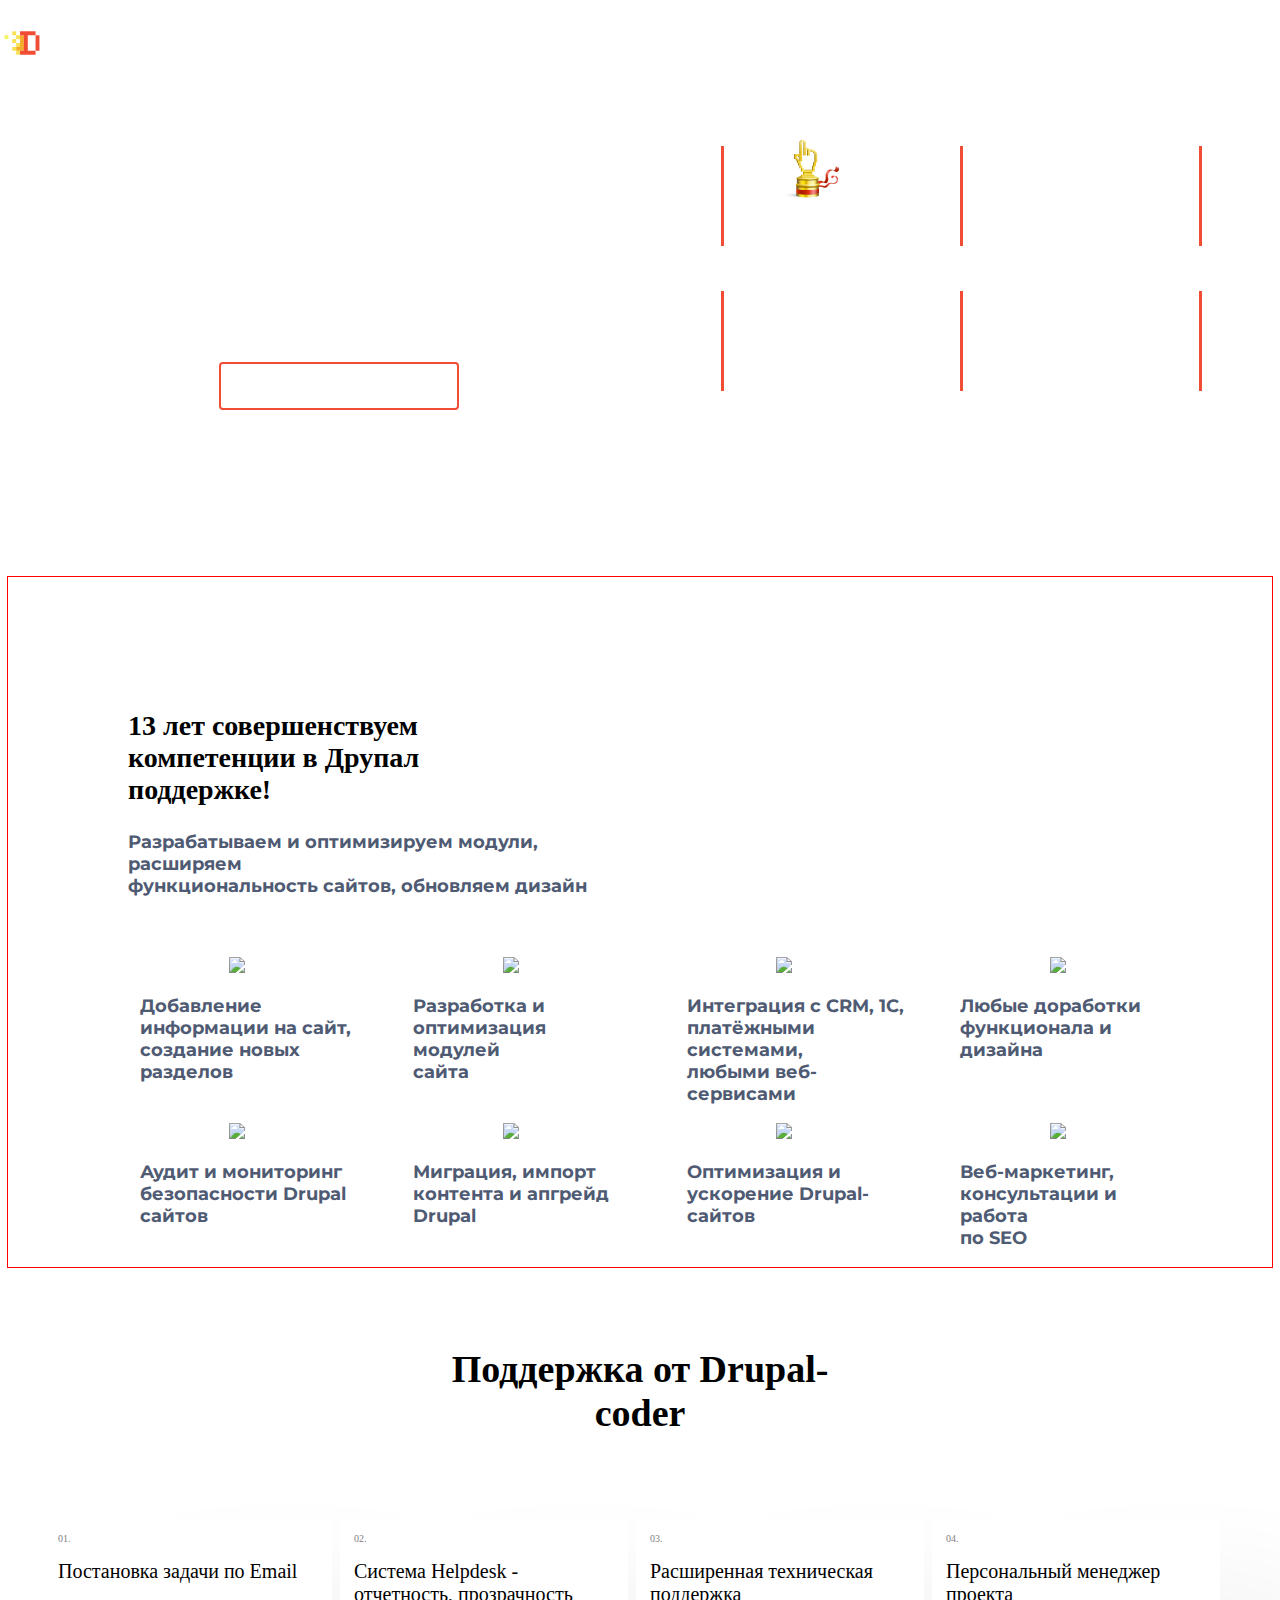
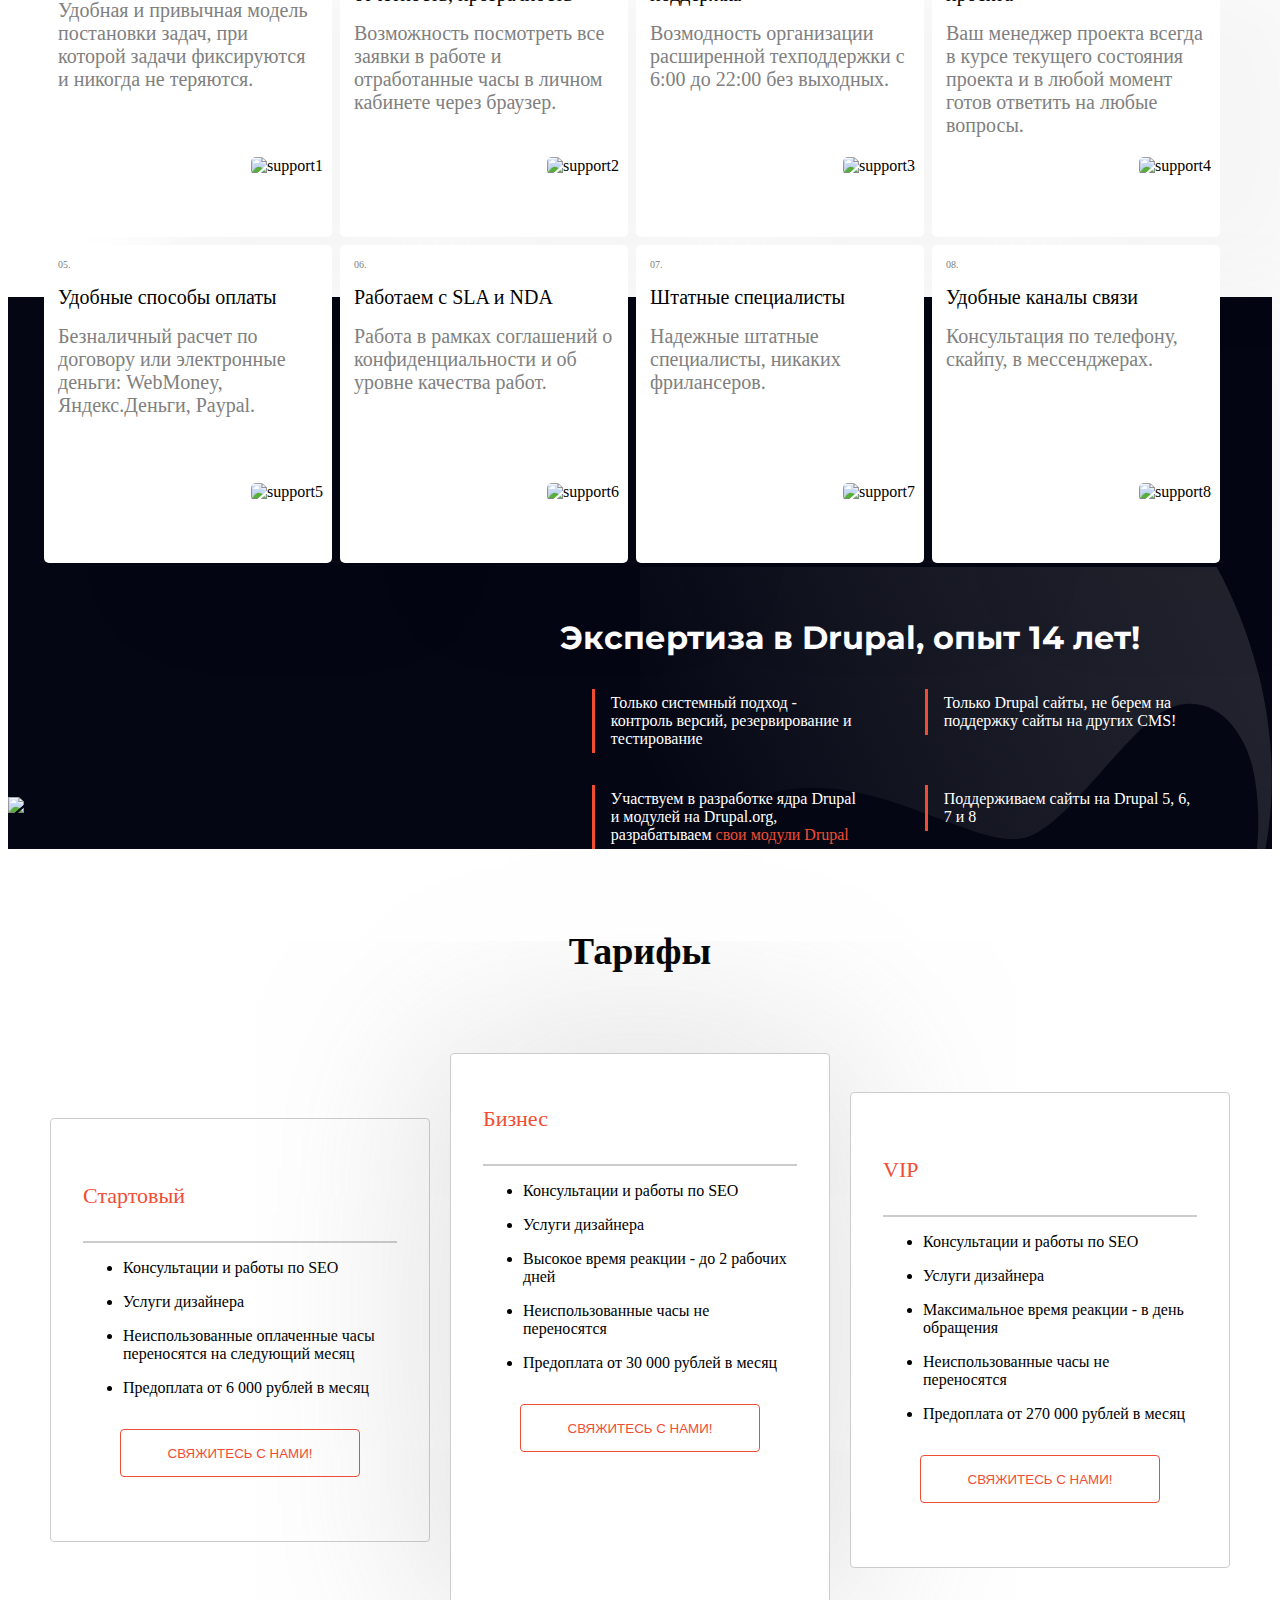
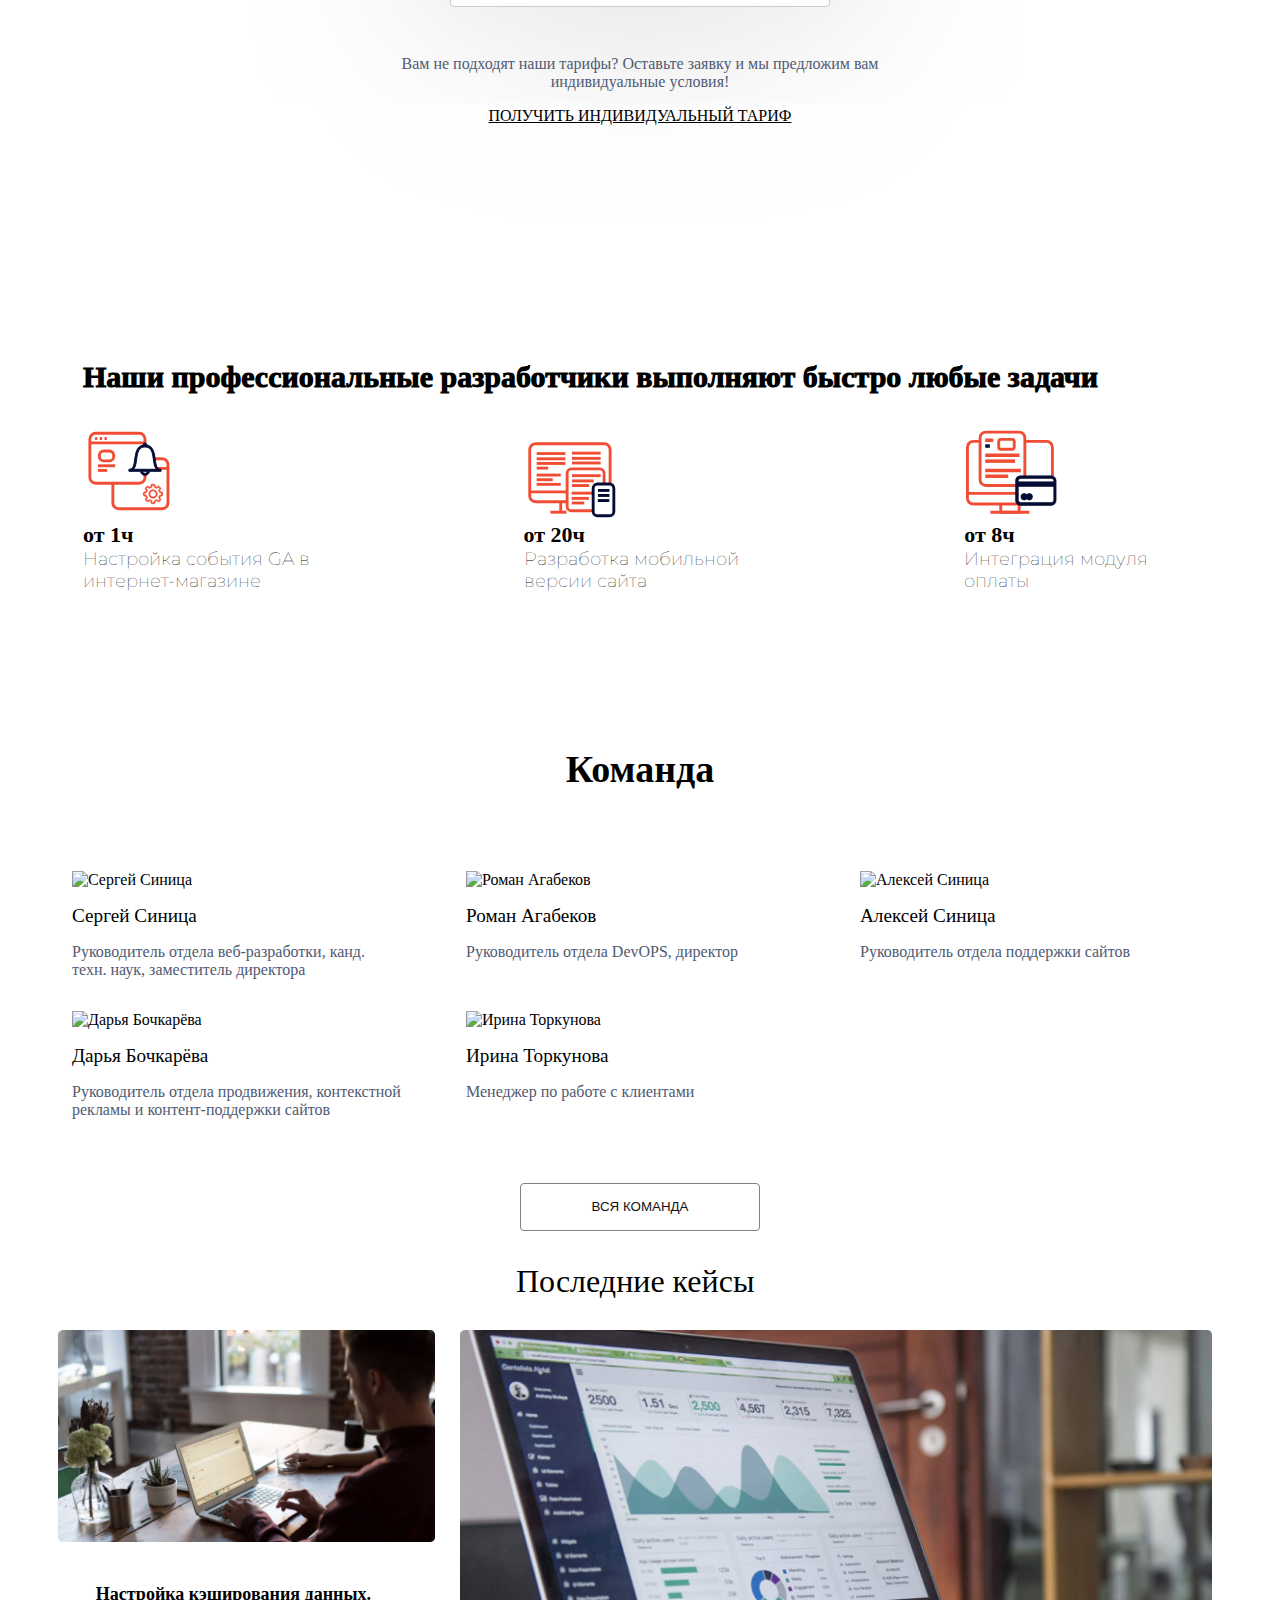
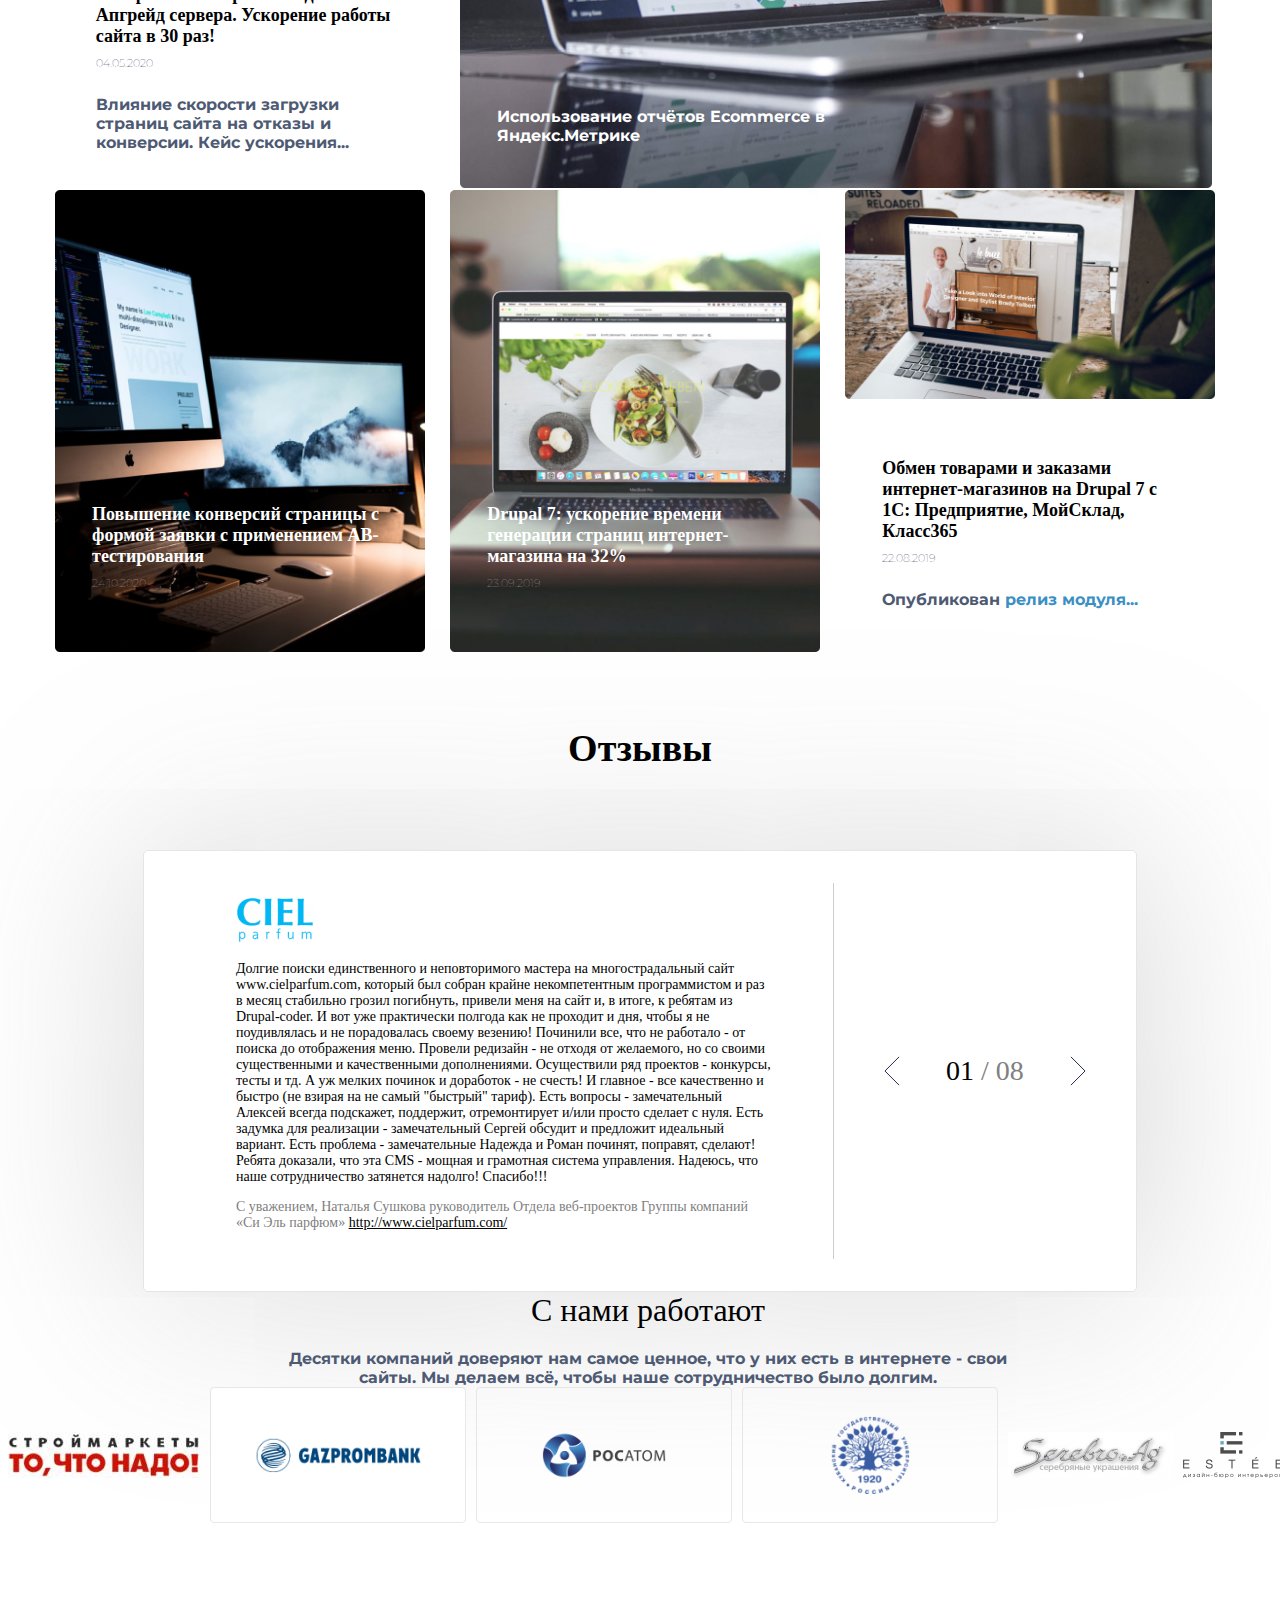
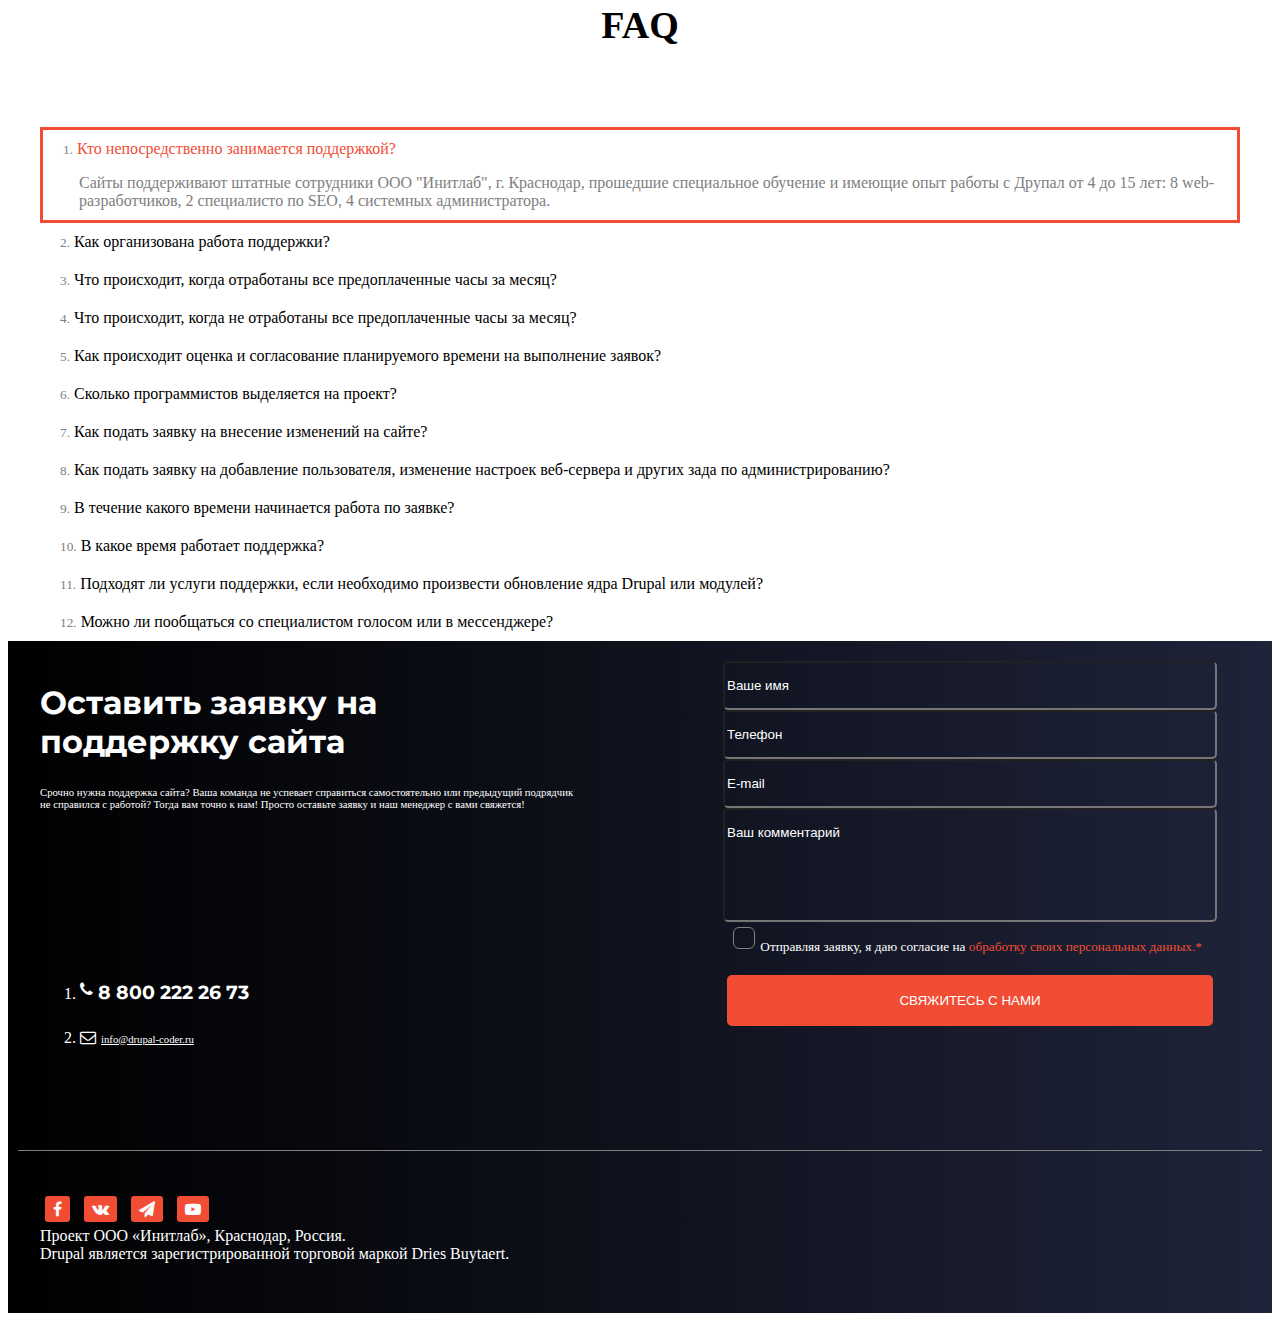
==== commit 391619e3: "Update index.html" ====
--- a/index.html
+++ b/index.html
@@ -6,6 +6,7 @@
     <meta name="viewport" content="width=device-width, initial-scale=1.0">
     <link href='https://fonts.googleapis.com/css?family=Montserrat' rel='stylesheet'>
     <link rel="stylesheet" href="https://cdnjs.cloudflare.com/ajax/libs/font-awesome/4.7.0/css/font-awesome.min.css">
+    <script src="https://code.jquery.com/jquery-3.6.1.min.js"></script>
     <link href="css/main.css" rel='stylesheet'>
     <script src="js/Nastya.js"></script><!-- подключение js файла -->
     <title>25/1</title>
@@ -777,7 +778,7 @@
             <div class="question" onclick="faq9()" id="q-9">
                 <div class="question-header">
                     <span class="question-number">9.</span>
-                    В течение какого времени начинаетсяработа по заявек?
+                    В течение какого времени начинается работа по заявке?
                 </div>
                 <div class="question-text">
                     Значимость этих проблем настолько очевидна, что социально-экономическое развитие напрямую зависит от дальнейших направлений развития.
@@ -786,7 +787,7 @@
             <div class="question" onclick="faq10()" id="q-10">
                 <div class="question-header">
                     <span class="question-number">10.</span>
-                    В какое время работает поддержка
+                    В какое время работает поддержка?
                 </div>
                 <div class="question-text">
                     Значимость этих проблем настолько очевидна, что социально-экономическое развитие напрямую зависит от дальнейших направлений развития.
@@ -812,54 +813,55 @@
             </div>
         </div>
     </div>
- <footer>
-        <div class="request">
+  <!--
+        СВЯЗЬ С НАМИ
+    -->
+    <footer>
+        <div class="request flex">
                <div class="rq-info">
                     <div class="rq-info-1">
                         <h1>Оставить заявку на поддержку сайта</h1>
-                        <h6> Срочно нужна поддержка сайта? 
+                        <h6 class="color-gray"> Срочно нужна поддержка сайта? 
                         Ваша команда не успевает справиться самостоятельно или предыдущий подрядчик не справился с работой?
                         Тогда вам точно к нам! Просто оставьте заявку и наш менеджер с вами свяжется!</h6>
                     </div>
                     <div class="rq-info-2">
-                    <a class="call-number" href="tel:88002222673"><i class="fa fa-phone"></i><span><h3>8 800 222 26 73</h3></span></a></br>
-                    <a class="color-white" href="mailto:info@drupal-coder.ru"><i class="fa fa-envelope-o"></i><span><h4>info@drupal-coder.ru</h4></span></a>
-                    </div>
+                   <ol><li> <a class="call-number color-white" href="tel:88002222673"><i class="fa fa-phone"></i><span><h3>8 800 222 26 73</h3></span></a></li>
+                   <li> <a class="color-white" href="mailto:info@drupal-coder.ru"><i class="fa fa-envelope-o"></i><span><h6>info@drupal-coder.ru</h6></span></a></li>
+                    </ol></div>
                 </div>
             <div class="rq-form">
-                <form method="POST" action="https://api.slapform.com/eRivpKAx7">
+                <form class="ajaxForm"  action="https://formcarry.com/s/Alp3NV0uq" method="POST">
         
                     <label>
-                       <input class="field-name"required type="name"
+                       <input class="field-name color-white" required type="name" name="Name";
                        placeholder="Ваше имя" />
                      </label><br />
                     <label>
-                       <input class="field-phone"required type="phone"
+                       <input class="field-phone color-white" required type="phone" name="Phone";
                        placeholder="Телефон" />
                      </label><br />
                     <label>
-                       <input class="field-email"
-                       required type="email"
+                       <input class="field-email color-white" required type="email" name="E-mail";
                        placeholder="E-mail" />
                      </label><br />
                     <label>
-                       <input class="field-msg"
-                       required type="message"
+                       <input class="field-msg color-white" required type="message" name="Message";
                        placeholder="Ваш комментарий" />
                     </label><br />
                              <label><div class="accept"><h5><input required type="checkbox" />
                               Отправляя заявку, я даю согласие на 
                               <span class="orange-text">обработку своих персональных данных.*</span></div></h5></label><br />
-                               <input class="sub-button" type="submit" value="СВЯЖИТЕСЬ С НАМИ" />
+                               <input class="sub-button color-white" type="submit" value="СВЯЖИТЕСЬ С НАМИ" />
                            </form>
             </div>
         </div>
         <div class="copyright">
-            <div class="cop-info">
-                <a href="https://www.facebook.com/initlabkr/" class="fa fa-facebook"></a>
-                <a href="https://vk.com/initlab" class="fa fa-vk"></a>
-                <a href="https://teleg.one/initlabbot" class="fa fa-paper-plane"></a>
-                <a href="https://www.youtube.com/channel/UCyFEbngMB-bK2ulNtd_W43A" class="fa fa-youtube-play"></a>
+            <div class="cop-info mx-auto">
+                <a href="https://www.facebook.com/initlabkr/" class="fa fa-facebook color-white"></a>
+                <a href="https://vk.com/initlab" class="fa fa-vk color-white"></a>
+                <a href="https://teleg.one/initlabbot" class="fa fa-paper-plane color-white"></a>
+                <a href="https://www.youtube.com/channel/UCyFEbngMB-bK2ulNtd_W43A" class="fa fa-youtube-play color-white"></a>
             </br>
                 Проект ООО «Инитлаб», Краснодар, Россия.</br>
                 Drupal является зарегистрированной торговой маркой Dries Buytaert.
--- a/css/main.css
+++ b/css/main.css
@@ -1137,7 +1137,10 @@
 .rq-form{
     text-align: center;
 }
-
+.rq-form input::placeholder {
+    opacity: 1;
+    color: rgb(255, 255, 255);
+}
 .rq-form  .field-name,.field-phone, .field-email,.field-msg, .sub-button {
     background-color: transparent;
     color:white;
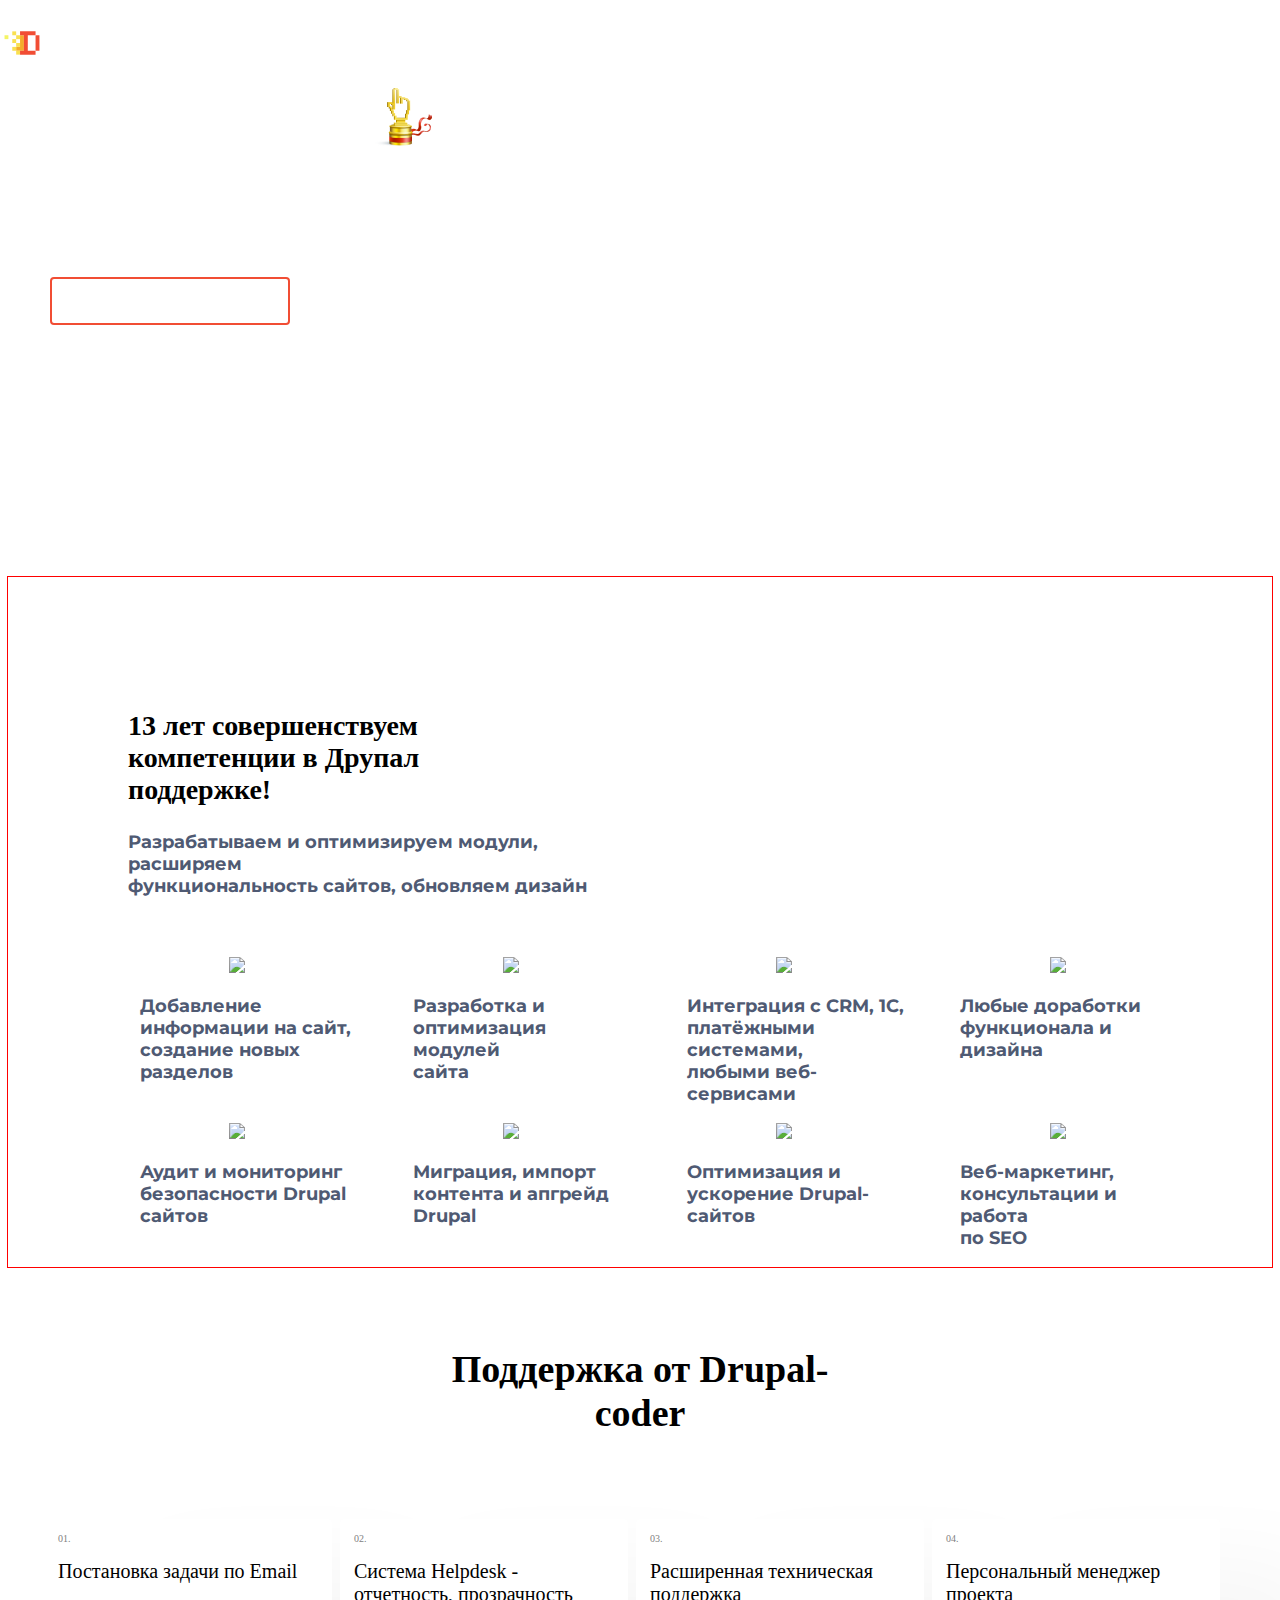
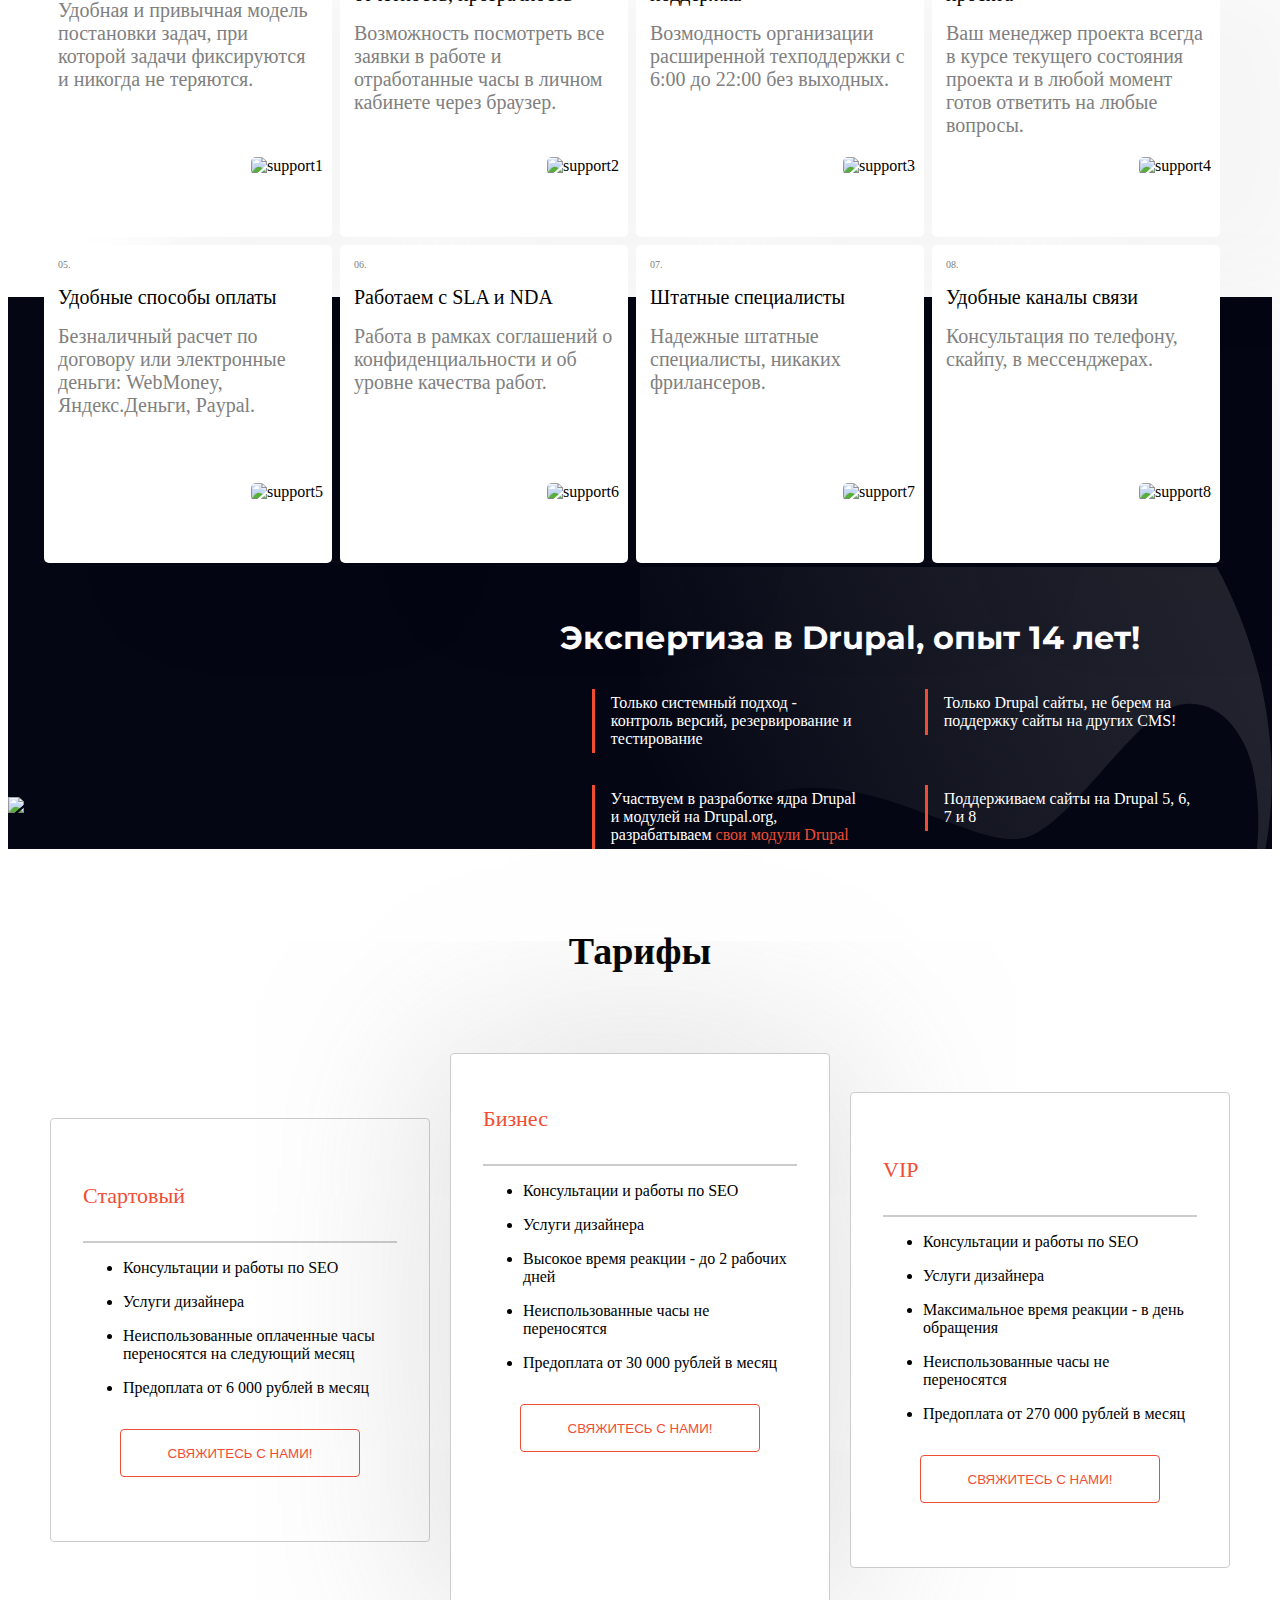
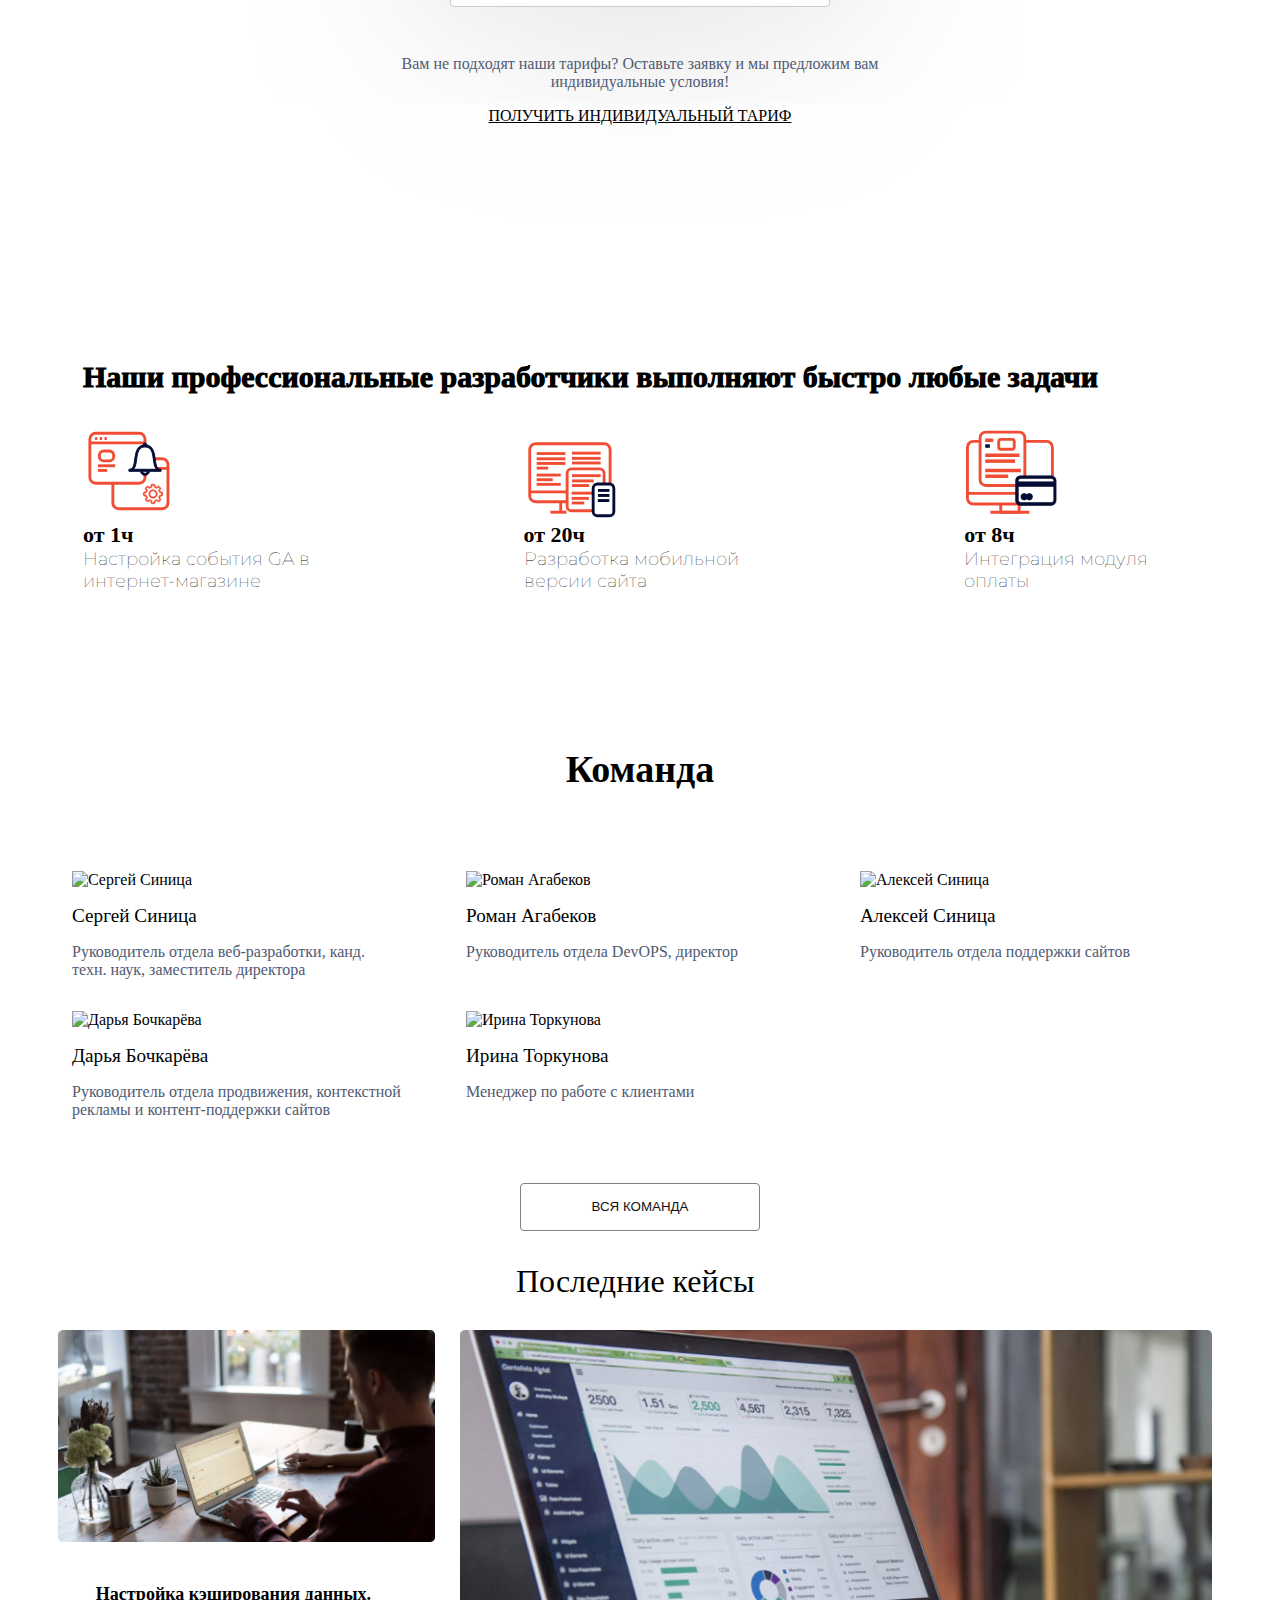
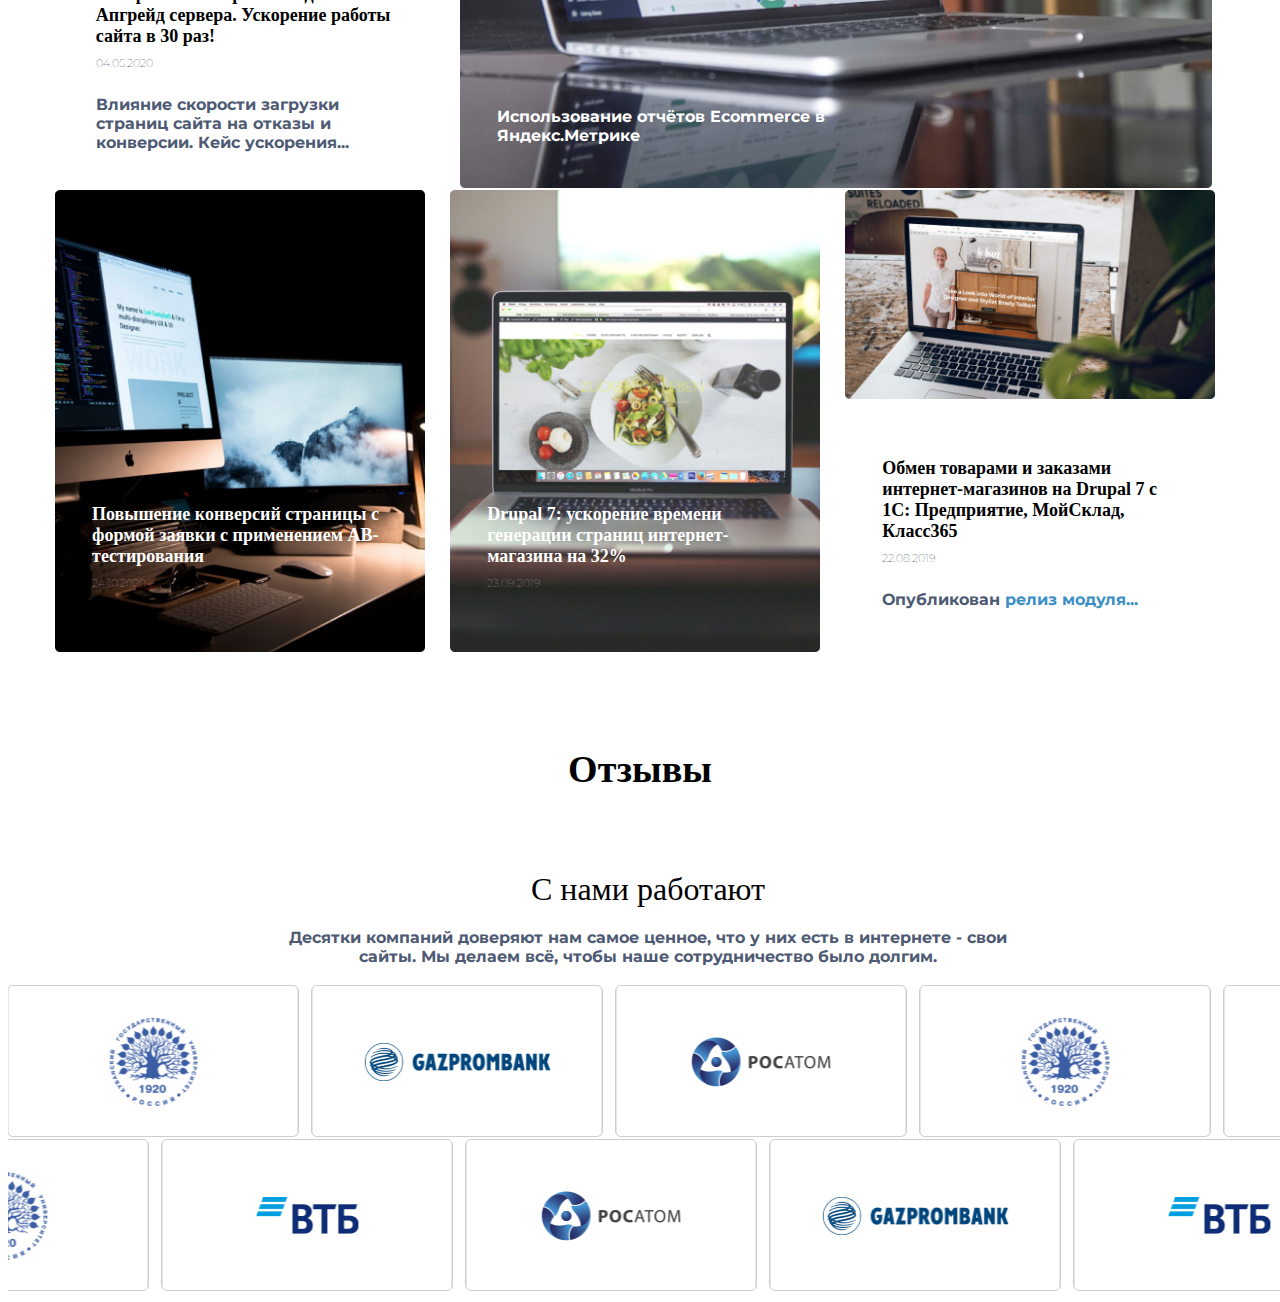
==== commit 8d189bc1: "new" ====
--- a/index.html
+++ b/index.html
@@ -5,8 +5,6 @@
     <meta http-equiv="X-UA-Compatible" content="IE=edge">
     <meta name="viewport" content="width=device-width, initial-scale=1.0">
     <link href='https://fonts.googleapis.com/css?family=Montserrat' rel='stylesheet'>
-    <link rel="stylesheet" href="https://cdnjs.cloudflare.com/ajax/libs/font-awesome/4.7.0/css/font-awesome.min.css">
-    <script src="https://code.jquery.com/jquery-3.6.1.min.js"></script>
     <link href="css/main.css" rel='stylesheet'>
     <script src="js/Nastya.js"></script><!-- подключение js файла -->
     <title>25/1</title>
@@ -46,28 +44,28 @@
                     </div>
                 </div>
                 <div class="main-specs">
-                        <div class="main-spec">
-                            <h1>#1 <span><img src="img/cup.png" alt=""></span></h1>
+                        <div class="spec">
+                            <h1>#1 <span><img src="img/cup.png" alt=""></span></h2>
                             <p>Drupal-разработчик в России по версии Рейтинга Рунета</p>
                         </div>
-                        <div class="main-spec">
-                            <h2>3+</h2>
+                        <div class="spec">
+                            <h2>3+</h3>
                             <p>средний опыт специалистов более 3 лет</p>
                         </div>
-                        <div class="main-spec">
-                            <h2>14</h2>
+                        <div class="spec">
+                            <h2>14</h3>
                             <p>лет опыта в сфере Drupal</p>
                         </div>
-                        <div class="main-spec">
-                            <h2>50+</h2>
+                        <div class="spec">
+                            <h2>50+</h3>
                             <p>модулей и тем в формате DrupalGive</p>
                         </div>
-                        <div class="main-spec">
-                            <h2>90 000+</h2>
+                        <div class="spec">
+                            <h2>90 000+</h3>
                             <p>часов поддержки сайтов на Drupal</p>
                         </div>
-                        <div class="main-spec">
-                            <h2>300+</h2>
+                        <div class="spec">
+                            <h2>300+</h3>
                             <p>Проектов на поддержке</p>
                         </div>
                 </div>
@@ -500,172 +498,8 @@
         <div class="header">
             Отзывы
         </div>
-        <div class="reviews flex">
-            <div class="review-main" id="review-1"  style="display: block;">
-                <img src="img/logo_0.png" alt="CIEL">
-                <p class="review-text">
-                    Долгие поиски единственного и неповторимого мастера на 
-                    многострадальный сайт www.cielparfum.com, который был 
-                    собран крайне некомпетентным программистом и раз в месяц 
-                    стабильно грозил погибнуть, привели меня на сайт и, в 
-                    итоге, к ребятам из Drupal-coder. И вот уже практически полгода 
-                    как не проходит и дня, чтобы я не поудивлялась и не порадовалась 
-                    своему везению! Починили все, что не работало - от поиска 
-                    до отображения меню. Провели редизайн - не отходя от желаемого, 
-                    но со своими существенными и качественными дополнениями. 
-                    Осуществили ряд проектов - конкурсы, тесты и тд. А уж мелких 
-                    починок и доработок - не счесть! И главное - все качественно и 
-                    быстро (не взирая на не самый "быстрый" тариф). Есть вопросы - 
-                    замечательный Алексей всегда подскажет, поддержит, отремонтирует 
-                    и/или просто сделает с нуля. Есть задумка для реализации - 
-                    замечательный Сергей обсудит и предложит идеальный вариант. 
-                    Есть проблема - замечательные Надежда и Роман починят, 
-                    поправят, сделают! Ребята доказали, что эта CMS - мощная и 
-                    грамотная система управления. Надеюсь, что наше сотрудничество затянется надолго! Спасибо!!!
-                </p>
-                <p class="review-author">
-                    С уважением, Наталья Сушкова руководитель Отдела веб-проектов Группы компаний «Си Эль парфюм» 
-                    <a href="http://www.cielparfum.com/">http://www.cielparfum.com/</a>
-                </p>
-            </div>
-
-            <div class="review-main" id="review-2" style="display: none;">
-                <img src="img/logo.png" alt="Writer">
-                <p class="review-text">
-                    Сергей — профессиональный, высококвалифицированый программист 
-                    с огромным опытом в ИТ. Я долгое время общался с топ-фрилансерами 
-                    (вся первая двадцатка) на веблансере и могу сказать, что С СЕРГЕЕМ 
-                    ОНИ И РЯДОМ НЕ ВАЛЯЛИСЬ. Работаем с Сергеем до сих пор. С ним приятно работать, я доволен. 
-                </p>
-                <p class="review-author">
-                    Сергей Чепурко, руководитель проекта 
-                    <a href="www.personal-writer.com">www.personal-writer.com</a> /
-                    <a href="www.writers-united.org">www.writers-united.org</a>
-                </p>
-            </div>
-
-            <div class="review-main" id="review-3" style="display: none;">
-                <img src="img/farbors_ru.jpg" alt="строймаркеты">
-                <p class="review-text">
-                    Выражаю глубочайшую благодарность команде специалистов компании 
-                    "Инитлаб" и лично Дмитрию Купянскому и Алексею Синице. Сайт 
-                    был первоклассно перевёрстан из старой табличной модели в 
-                    новую на базе Drupal с дополнительной функциональностью. 
-                    Всё было сделано с высочайшим качеством и точно в сроки. Всем кому 
-                    хочется без нервов и лишних вопросов разработать сайт рекомендую 
-                    обращаться именно к этой команде профессионалов.
-                </p>
-                <p class="review-author">
-                    Леонид Александрович Ледовский
-                </p>
-            </div>
-
-            <div class="review-main" id="review-4" style="display: none;">
-                <img src="img/nashagazeta_ch.png" alt="Наша Газета">
-                <p class="review-text">
-                    Моя электронная газета www.nashagazeta.ch существует 
-                    в Швейцарии уже 10 лет. За это время мы сменили 7 специалистов по 
-                    техподдержке, и только сейчас, в последние несколько месяцев, 
-                    с начала сотрудничества с Алексеем Синицей и его командой, 
-                    я впервые почувствовала, что у меня есть надежный технический тыл. 
-                    Без громких слов и обещаний, ребята просто спокойно и качественно делают 
-                    работу, быстро реагируют, находят решения, предлагают конкретные варианты 
-                    улучшения функционирования сайта и сами их оперативно осуществляют. 
-                    Сотрудничество с ними – одно удовольствие!
-                </p>
-                <p class="review-author">
-                    Надежда Сикорская, Женева, Швейцария
-                </p>
-            </div>
+        <div class="reviews">
             
-            <div class="review-main" id="review-5" style="display: none;">
-                <img src="img/logo-estee.png" alt="Estee">
-                <p class="review-text">
-                    Наша компания Estee Design занимается дизайном интерьеров. Сайт сверстан 
-                    на Drupal. Искали программистов под выполнение ряда небольших изменений и корректировок по сайту.
-                    Пообщавшись с Алексеем Синицей, приняли решение о начале работ 
-                    с компанией Initlab/drupal-coder. Сотрудничеством довольны на 100%. Четкая и 
-                    понятная система коммуникации, достаточно оперативное решение по задачам. 
-                    Дали рекомендации по улучшению програмной части сайта, исправили ряд скрытых ошибок.
-                    Никогда не пишу отзывы (нет времени), но в данном случае, 
-                    по просьбе Алексея, не могу не рекомендовать Initlab 
-                    другим людям - действительно компания профессионалов.
-                </p>
-                <p class="review-author">
-                    Кузин Вадим, руководитель строительного направления Дизайн-бюро интерьеров Estee 
-                    <a href="http://estee-design.ru">estee-design.ru</a>
-                </p>
-            </div>
-
-            <div class="review-main" id="review-6" style="display: none;">
-                <img src="img/cableman_ru.png" alt="Кабельщик">
-                <p class="review-text">
-                    Наша компания за несколько лет сменила несколько команд 
-                    программистов и специалистов техподдержки, и почти отчаялась 
-                    найти на российском рынке адекватное профессиональное предложение 
-                    по разумной цене. Пока мы не начали работать с командой "Инитлаб", 
-                    воплощающей в себе все наши представления о нормальной системе 
-                    взаимодействия в сочетании с профессиональным неравнодушием. 
-                    Впервые в моей деловой практике я чувствую надежно прикрытыми важнейшие 
-                    задачи в жизни электронного СМИ, при том, что мои коллеги работают за 
-                    сотни километров от нас и мы никогда не встречались лично.
-                </p>
-                <p class="review-author">
-                    Константин Бельский, зам. генерального директора портала 
-                    <a href="http://www.cableman.ru/">Кабельщик.ру</a>
-                </p>
-            </div>
-
-            <div class="review-main" id="review-7" style="display: none;">
-                <img src="img/logo_2.png" alt="Serebro.Ag">
-                <p class="review-text">
-                    За довольно продолжительный срок (2014 - 2016 годы) весьма плотной работы 
-                    (интернет-магазин на безумно замороченном Drupal 6: устраняли косяки 
-                    разработчиков, ускоряли сайт, сделали множество новых функций и т.п.) - 
-                    только самые добрые эмоции от работы с командой Initlab / Drupal-coder: всегда 
-                    можно рассчитывать на быструю и толковую помощь, поддержку, совет. Даже сейчас, 
-                    не смотря на то, что мы почти год не работали на постоянной основе (банально 
-                    закончились задачи), случайно возникшая проблема с сайтом была решена мгновенно! 
-                    В общем, только самые искренние благодарности и рекомендации! Спасибо! )
-
-                </p>
-                <p class="review-author">
-                    С уважением, Владислав, 
-                    <a href="http://serebro.ag">Serebro.Ag</a>
-                </p>
-            </div>
-
-            <div class="review-main" id="review-8" style="display: none;">
-                <img src="img/lpcma_rus_v4.jpg" alt="lpcma">
-                <p class="review-text">
-                    Хотел поблагодарить за работу над нашими сайтами. За 4 месяца работы привели сайт в порядок, 
-                    а самое главное получили инструмент, с помощью мы теперь можем 
-                    быстро и красиво выставлять контент для образования и работы с предприятиями 
-                    http://lpcma.tsu.ru/ru/post/reference_material Ну и многому научись благодаря 
-                    работе с вами. Мы очень рады, что удалось найти настолько компетентных ребят )
-                </p>
-                <p class="review-author">
-                    Дмитрий Новиков, 
-                    <a href="http://lpcma.tsu.ru">lpcma.tsu.ru</a>
-                </p>
-            </div>
-
-            <div class="review-number">
-                <div class="arrows flex">
-                    <button id="reviews-prev" onclick="prev_review()">
-
-                    </button>
-                    <div class="review-counter">
-                        <span id="reviews-scroller">
-                            01
-                        </span>
-                        / 08
-                    </div>
-                    <button id="reviews-next" onclick="next_review()">
-
-                    </button>
-                </div>
-            </div>
         </div>
     </div>
     <div class="block9">
@@ -675,199 +509,32 @@
             было долгим.</h4>
         <div class="slider">
             <div class="row1">
-                <img src="img/farbors_ru.jpg">
+                <img src="img/Frame 3.3.png">
                 <img src="img/Frame 3 (1).png">
                 <img src="img/Frame 3.2.png">
                 <img src="img/Frame 3.3.png">
-                <img src="img/logo_2.png">
-                <img src="img/logo-estee.png">
-                <img src="img/logo-estee.png">
-                <img src="img/nashagazeta_ch.png">
-                <img src="img/farbors_ru.jpg">
-                <img src="img/logo_0.png">
                 <img src="img/Frame 3.png">
-            </div>
-            <div class="row2"></div>
-        </div>
-    </div>
-
-
-
-    <!--
-        FAQ
-    -->
-
-    <div id="block10">
-        <div class="header">
-            FAQ
-        </div>
-        <div class="faq">
-            <div class="question question-selected" onclick="faq1()" id="q-1">
-                <div class="question-header">
-                    <span class="question-number">1.</span>
-                    Кто непосредственно занимается поддержкой?
-                </div>
-                <div class="question-text">
-                    Сайты поддерживают штатные сотрудники ООО "Инитлаб", г. Краснодар,
-                    прошедшие специальное обучение и имеющие опыт работы с Друпал
-                    от 4 до 15 лет: 8 web-разработчиков, 2 специалисто по SEO,
-                    4 системных администратора.
-                </div>
-            </div>
-            <div class="question" onclick="faq2()" id="q-2">
-                <div class="question-header">
-                    <span class="question-number">2.</span>
-                    Как организована работа поддержки?
-                </div>
-                <div class="question-text">
-                    Lorem ipsum dolor sit amet consectetur adipisicing elit. Ipsam unde necessitatibus velit! Mollitia optio perferendis labore sequi accusamus tenetur nostrum soluta. Provident impedit, ullam nostrum non totam perspiciatis dolore distinctio?
-                </div>
-            </div>
-            <div class="question" onclick="faq3()" id="q-3">
-                <div class="question-header">
-                    <span class="question-number">3.</span>
-                    Что происходит, когда отработаны все предоплаченные часы за месяц?
-                </div>
-                <div class="question-text">
-                    Разнообразный и богатый опыт управление и развитие структуры играет важную роль в формировании поэтапного и последовательного развития общества.
-                </div>
-            </div>
-            <div class="question" onclick="faq4()" id="q-4">
-                <div class="question-header">
-                    <span class="question-number">4.</span>
-                    Что происходит, когда не отработаны все предоплаченные часы за месяц?
-                </div>
-                <div class="question-text">
-                    Повседневная практика показывает, что высокотехнологичная концепция общественной системы требует анализа новых принципов формирования материально-технической и кадровой базы.
-                </div>
-            </div>
-            <div class="question" onclick="faq5()" id="q-5">
-                <div class="question-header">
-                    <span class="question-number">5.</span>
-                    Как происходит оценка и согласование планируемого времени на выполнение заявок?
-                </div>
-                <div class="question-text"></div>
-            </div>
-            <div class="question" onclick="faq6()" id="q-6">
-                <div class="question-header">
-                    <span class="question-number">6.</span>
-                    Сколько программистов выделяется на проект?
-                </div>
-                <div class="question-text">
-                    Значимость этих проблем настолько очевидна, что социально-экономическое развитие напрямую зависит от дальнейших направлений развития.
-                </div>
-            </div>
-            <div class="question" onclick="faq7()" id="q-7">
-                <div class="question-header">
-                    <span class="question-number">7.</span>
-                    Как подать заявку на внесение изменений на сайте?
-                </div>
-                <div class="question-text">
-                    Значимость этих проблем настолько очевидна, что социально-экономическое развитие напрямую зависит от дальнейших направлений развития.
-                </div>
-            </div>
-            <div class="question" onclick="faq8()" id="q-8">
-                <div class="question-header">
-                    <span class="question-number">8.</span>
-                    Как подать заявку на добавление пользователя, изменение настроек веб-сервера и других зада по администрированию?
-                </div>
-                <div class="question-text">
-                    Значимость этих проблем настолько очевидна, что социально-экономическое развитие напрямую зависит от дальнейших направлений развития.
-                </div>
-            </div>
-            <div class="question" onclick="faq9()" id="q-9">
-                <div class="question-header">
-                    <span class="question-number">9.</span>
-                    В течение какого времени начинается работа по заявке?
-                </div>
-                <div class="question-text">
-                    Значимость этих проблем настолько очевидна, что социально-экономическое развитие напрямую зависит от дальнейших направлений развития.
-                </div>
-            </div>
-            <div class="question" onclick="faq10()" id="q-10">
-                <div class="question-header">
-                    <span class="question-number">10.</span>
-                    В какое время работает поддержка?
-                </div>
-                <div class="question-text">
-                    Значимость этих проблем настолько очевидна, что социально-экономическое развитие напрямую зависит от дальнейших направлений развития.
-                </div>
-            </div>
-            <div class="question" onclick="faq11()" id="q-11">
-                <div class="question-header">
-                    <span class="question-number">11.</span>
-                    Подходят ли услуги поддержки, если необходимо произвести обновление ядра Drupal или модулей?
-                </div>
-                <div class="question-text">
-                    Значимость этих проблем настолько очевидна, что социально-экономическое развитие напрямую зависит от дальнейших направлений развития.
-                </div>
-            </div>
-            <div class="question" onclick="faq12()" id="q-12">
-                <div class="question-header">
-                    <span class="question-number">12.</span>
-                    Можно ли пообщаться со специалистом голосом или в мессенджере?
-                </div>
-                <div class="question-text">
-                    Значимость этих проблем настолько очевидна, что социально-экономическое развитие напрямую зависит от дальнейших направлений развития.
-                </div>
-            </div>
-        </div>
-    </div>
-  <!--
-        СВЯЗЬ С НАМИ
-    -->
-    <footer>
-        <div class="request flex">
-               <div class="rq-info">
-                    <div class="rq-info-1">
-                        <h1>Оставить заявку на поддержку сайта</h1>
-                        <h6 class="color-gray"> Срочно нужна поддержка сайта? 
-                        Ваша команда не успевает справиться самостоятельно или предыдущий подрядчик не справился с работой?
-                        Тогда вам точно к нам! Просто оставьте заявку и наш менеджер с вами свяжется!</h6>
-                    </div>
-                    <div class="rq-info-2">
-                   <ol><li> <a class="call-number color-white" href="tel:88002222673"><i class="fa fa-phone"></i><span><h3>8 800 222 26 73</h3></span></a></li>
-                   <li> <a class="color-white" href="mailto:info@drupal-coder.ru"><i class="fa fa-envelope-o"></i><span><h6>info@drupal-coder.ru</h6></span></a></li>
-                    </ol></div>
-                </div>
-            <div class="rq-form">
-                <form class="ajaxForm"  action="https://formcarry.com/s/Alp3NV0uq" method="POST">
-        
-                    <label>
-                       <input class="field-name color-white" required type="name" name="Name";
-                       placeholder="Ваше имя" />
-                     </label><br />
-                    <label>
-                       <input class="field-phone color-white" required type="phone" name="Phone";
-                       placeholder="Телефон" />
-                     </label><br />
-                    <label>
-                       <input class="field-email color-white" required type="email" name="E-mail";
-                       placeholder="E-mail" />
-                     </label><br />
-                    <label>
-                       <input class="field-msg color-white" required type="message" name="Message";
-                       placeholder="Ваш комментарий" />
-                    </label><br />
-                             <label><div class="accept"><h5><input required type="checkbox" />
-                              Отправляя заявку, я даю согласие на 
-                              <span class="orange-text">обработку своих персональных данных.*</span></div></h5></label><br />
-                               <input class="sub-button color-white" type="submit" value="СВЯЖИТЕСЬ С НАМИ" />
-                           </form>
-            </div>
-        </div>
-        <div class="copyright">
-            <div class="cop-info mx-auto">
-                <a href="https://www.facebook.com/initlabkr/" class="fa fa-facebook color-white"></a>
-                <a href="https://vk.com/initlab" class="fa fa-vk color-white"></a>
-                <a href="https://teleg.one/initlabbot" class="fa fa-paper-plane color-white"></a>
-                <a href="https://www.youtube.com/channel/UCyFEbngMB-bK2ulNtd_W43A" class="fa fa-youtube-play color-white"></a>
-            </br>
-                Проект ООО «Инитлаб», Краснодар, Россия.</br>
-                Drupal является зарегистрированной торговой маркой Dries Buytaert.
-            </div>
-        </div>
-        </footer>
-    <script src="js/script.js"></script>
+                <img src="img/Frame 3 (1).png">
+                <img src="img/Frame 3.3.png">
+                <img src="img/Frame 3.2.png">
+                <img src="img/Frame 3 (1).png">
+                <img src="img/Frame 3.png">
+            </div>
+            <div class="row2">
+            <img src="img/Frame 3.3.png">
+                <img src="img/Frame 3.png">
+                <img src="img/Frame 3.2.png">
+                <img src="img/Frame 3 (1).png">
+                <img src="img/Frame 3.png">
+                <img src="img/Frame 3.2.png">
+                <img src="img/Frame 3.3.png">
+                <img src="img/Frame 3.2.png">
+                <img src="img/Frame 3.2.png">
+                <img src="img/Frame 3.png">
+            </div>
+        </div>
+    </div>
+
+    
 </body>
 </html>
--- a/css/main.css
+++ b/css/main.css
@@ -31,8 +31,8 @@
     margin-top: 5rem;
     position: absolute;
     top:0;
-    left:15%;
-    width: 1300px;
+    left:0;
+    width: 100%;
     height: 100%;
     z-index: 5;
 }
@@ -69,17 +69,12 @@
 
 
 .drupal-main {
+    margin: 0 auto;
+    width: 400px;
+}
+
+.main-btn{
     margin: 2rem auto;
-    width: 400px;
-}
-
-.drupal-main h1{
-    font-family: Montserrat-Bold;
-    font-size: 48px;
-}
-
-.main-btn{
-    margin: 2rem 0;
     width: fit-content;
 }
 
@@ -100,39 +95,9 @@
 
 .main-specs{
     margin: 0 auto;
-    padding: 3rem;
-}
-
-.main-spec{
-    padding-left: 1rem;
-    width: 200px;
-    height: 100px;
-    border-left: 3px solid #f14d34;
-    margin: 10px;
-}
-
-.main-spec h1{
-    font-family: Montserrat-Bold;
-    margin: 0;
-}
-
-.main-spec h2{
-    font-family: Montserrat-Bold;
-    margin: 0;
-}
-
-.main-spec img{
-    position: relative;
-    top: -6px;
-}
-
-.main-spec p{
-    font-size: 11px;
-    opacity: 0.8;
-    margin: 0;
-}
-
-.spec{
+}
+
+#block3 .spec{
     padding-left: 1rem;
     width: 250px;
     height: fit-content;/* по контенту */
@@ -355,6 +320,7 @@
 
 .block9{
     width: 100vw; /* vw - view width - видимая  ширина окна просмотра браузера */
+    overflow: hidden;/* то, что больше 100, должно быть скрыто */
 }
 
 .block9 h4{
@@ -363,6 +329,7 @@
     width: 60%;
     margin: auto;
     margin-top: 20px;
+    margin-bottom: 20px;
 }
 
 .block9 .work{
@@ -372,13 +339,42 @@
 }
 
 .block9 .row1{
-    display: flex;
-    align-items: center;
-}
+    /* display: flex; */
+    /* align-items: center; */
+    width: 1000vw;
+    transition: all 1s;
+    
+}
+
+
 
 .block9 .row1 img{
-  margin-right: 10px;
-  width: 20vw;
+    outline: 1px solid rgba(128, 128, 128, 0.386);
+    border-radius: 5px;
+    /* display: inline;//строчный элемент */
+    width: 290px;
+    margin-right: 10px;
+    height: 150px;
+    object-fit: cover;/* картинка без искажения */
+}
+
+
+.block9 .row2 img{
+    outline: 1px solid rgba(128, 128, 128, 0.386);
+    border-radius: 5px;
+    /* display: inline;//строчный элемент */
+    width: 290px;
+    margin-right: 10px;
+    height: 150px;
+    object-fit: cover;/* картинка без искажения */
+}
+
+.block9 .row2{
+    /* display: flex; */
+    /* align-items: center; */
+    width: 1000vw;
+    margin-left: -150px;
+    transition: all 1s; /* плавный переход */
 }
 
 .spec h1{
@@ -552,23 +548,6 @@
     height: 750px;
 }
 
-@media (max-width: 1200px) {   
-    .table-4x2{
-        width: 100%;
-    }
-
-    .table-item{
-        width: 80%;
-        margin: 4px auto;
-        height: fit-content;
-    }
-
-    #block2{
-        height: 2800px;
-    }
-}
-
-
 .header{
     width: 400px;
     margin: 5rem auto;
@@ -594,7 +573,6 @@
     z-index: 0;
 }
 
-
 .item-logo{
     height: 0px;
     position: relative;
@@ -787,118 +765,6 @@
     background-color: #111111;
 }
 
-
-/*
- БЛОК: ОТЗЫВЫ
-*/
-
-.reviews{
-    width: 960px;
-    margin: 0 auto;
-    box-shadow: 0px 0px 200px #8b8b8b5e;
-    border: 1px solid rgba(0,0,0,.1);
-    border-radius: 5px;
-    padding: 2rem;
-    padding-right: 0;
-}
-
-.review-main{
-    transition: 500ms;
-    width: 64%;
-    padding: 14px 60px;
-    border-right: 1px solid #cdcdcd;
-    font-size: 14px;
-}
-
-.review-text{
-    font-family: Montserrat-Bold;
-}
-
-.review-author{
-    color:gray;
-}
-
-.review-author a{
-    color:black;
-}
-
-.review-number{
-    width: 36%;
-    display: flex;
-}
-
-.arrows{
-    margin: auto;
-}
-
-.arrows button{
-    width: 16px;
-    height: 32px;
-    border: none;
-}
-
-.review-counter {
-    font-size: 28px;
-    margin: 0 46px;
-    vertical-align: middle;
-    color: gray;
-}
-
-#reviews-scroller {
-    color: black;
-}
-
-#reviews-prev{
-    background: url(../img/arrow-left.svg) no-repeat center;
-    background-size: contain;
-}
-
-#reviews-next{
-    background: url(../img/arrow-right.svg) no-repeat center;
-    background-size: contain;
-}
-
-
-/*
- БЛОК: FAQ
-*/
-
-.faq{
-    width: 1200px;
-    margin: 0 auto;
-}
-
-.question{
-    padding: 10px 20px;
-}
-
-.question-number{
-    color:gray;
-    font-size: smaller;
-}
-
-.question-selected{
-    border: 3px solid #f14d34;
-}
-
-.question-selected .question-header{
-    color:#f14d34
-}
-
-.question-selected .question-text{
-    display: block;
-}
-
-.question-header{
-    font-family: Montserrat-Bold;
-}
-
-.question-text{
-    display: none;
-    margin-top: 1rem;
-    margin-left: 1rem;
-    color: gray;
-}
 
 
 
@@ -1092,143 +958,14 @@
         margin-top: 50px !important;
     }
 
-}
-
-footer{
-    background:
-    url("https://drupal-coder.ru/themes/custom/bootstrap_dc/images/D-flying.svg") no-repeat top center/250px,
-    url("https://drupal-coder.ru/themes/custom/bootstrap_dc/images/D-footer.svg") no-repeat bottom right/200px,
-    linear-gradient(90deg, rgba(0,0,0,1) 0%, rgba(30,35,57,1) 100%);
-    color: #ffffff; 
-   padding:10px;
-
-}
-.request{   width:100%;
-    padding-top:10px;
-    padding-bottom:10px;
-    margin-left: auto;
-    margin-right: auto;
-    flex-direction: column;
-    flex-wrap: wrap;
-    display: flex;
-
-    column-gap: 10%;
-}
-
-.rq-info,.rq-form{
-    flex:1;
-   
-}
-.rq-info-2 .call-number{
-    text-decoration:none;
-    color:white;   
-}
-.rq-info-2 h3,h4{
-    margin:0;
-}
-.rq-info-2 i{
-    float:left;
-     padding-right:5px;
-}
-.rq-info h6, .rq-form h5{
-    font-weight:normal;
-}
-
-.rq-form{
-    text-align: center;
-}
-.rq-form input::placeholder {
-    opacity: 1;
-    color: rgb(255, 255, 255);
-}
-.rq-form  .field-name,.field-phone, .field-email,.field-msg, .sub-button {
-    background-color: transparent;
-    color:white;
-    padding-top:15px;
-    padding-bottom:15px;
-    width:90%;
-    border-radius: 5px;
-}
-.field-msg{
-    padding-bottom:80px;
-}
-.accept{
-    text-align: left; 
-    margin-left:30px;
-    margin-top:-20px;
-    margin-bottom:-20px;
-}
-.sub-button{
-    background-color: #f14d34;
-    border: solid 3px #f14d34;
-}
-
-.sub-button:hover{
-    background-color: #000000;
-    transition: 500ms;
-}
-.rq-form input[type='checkbox'] {
-    accent-color: black;
-    width: 20px !important;
-  height: 20px !important;
-  appearance: none;
-  outline: 1px solid gray ;
-  box-shadow: none;
-  background: transparent;
-  border-radius: 5px;
-}
-    
-.rq-form input[type='checkbox']:checked:after {
-        content: '✔';
-        color: white;
-        margin-left:5px;
-}
-.copyright{
-    border-top-style: solid;
-    border-color: gray;
-    border-width:1px;
-    width:100%;
-    padding-top:40px;
-    padding-bottom:40px;
-  
-}
-.fa-facebook,.fa-vk,.fa-paper-plane,.fa-youtube-play{
-    margin:5px;
-    color:white;
-    background:#f14d34;
-    padding:5px; padding-right:8px;padding-left:8px;
-    border-radius: 3px;
-    text-decoration:none;
-}
-.cop-info{
-    width:100%;
-    margin-left: auto;
-    margin-right: auto;
-}
-@media  (min-width: 720px){
-    .request{
-        flex-direction: row;
-    }
-}
-@media  (min-width: 1200px){
-
-     .request{
-         width:1200px;
-          padding-bottom:80px;
-     }
-     .rq-info-1{
-        padding-bottom:130px;
-    }
-     .cop-info{
-        width:1200px;
-     }
-footer{
-    background:
-    url("https://drupal-coder.ru/themes/custom/bootstrap_dc/images/D-flying.svg") no-repeat top center/250px,
-    url("https://drupal-coder.ru/themes/custom/bootstrap_dc/images/D-footer.svg") no-repeat bottom right/450px,
-    linear-gradient(90deg, rgba(0,0,0,1) 0%, rgba(30,35,57,1) 100%);
-}
-   }
+    .block9 h4{
+        text-align: left;
+        margin-left: 0;
+    }
+
+}
+
+
 
 
 /*
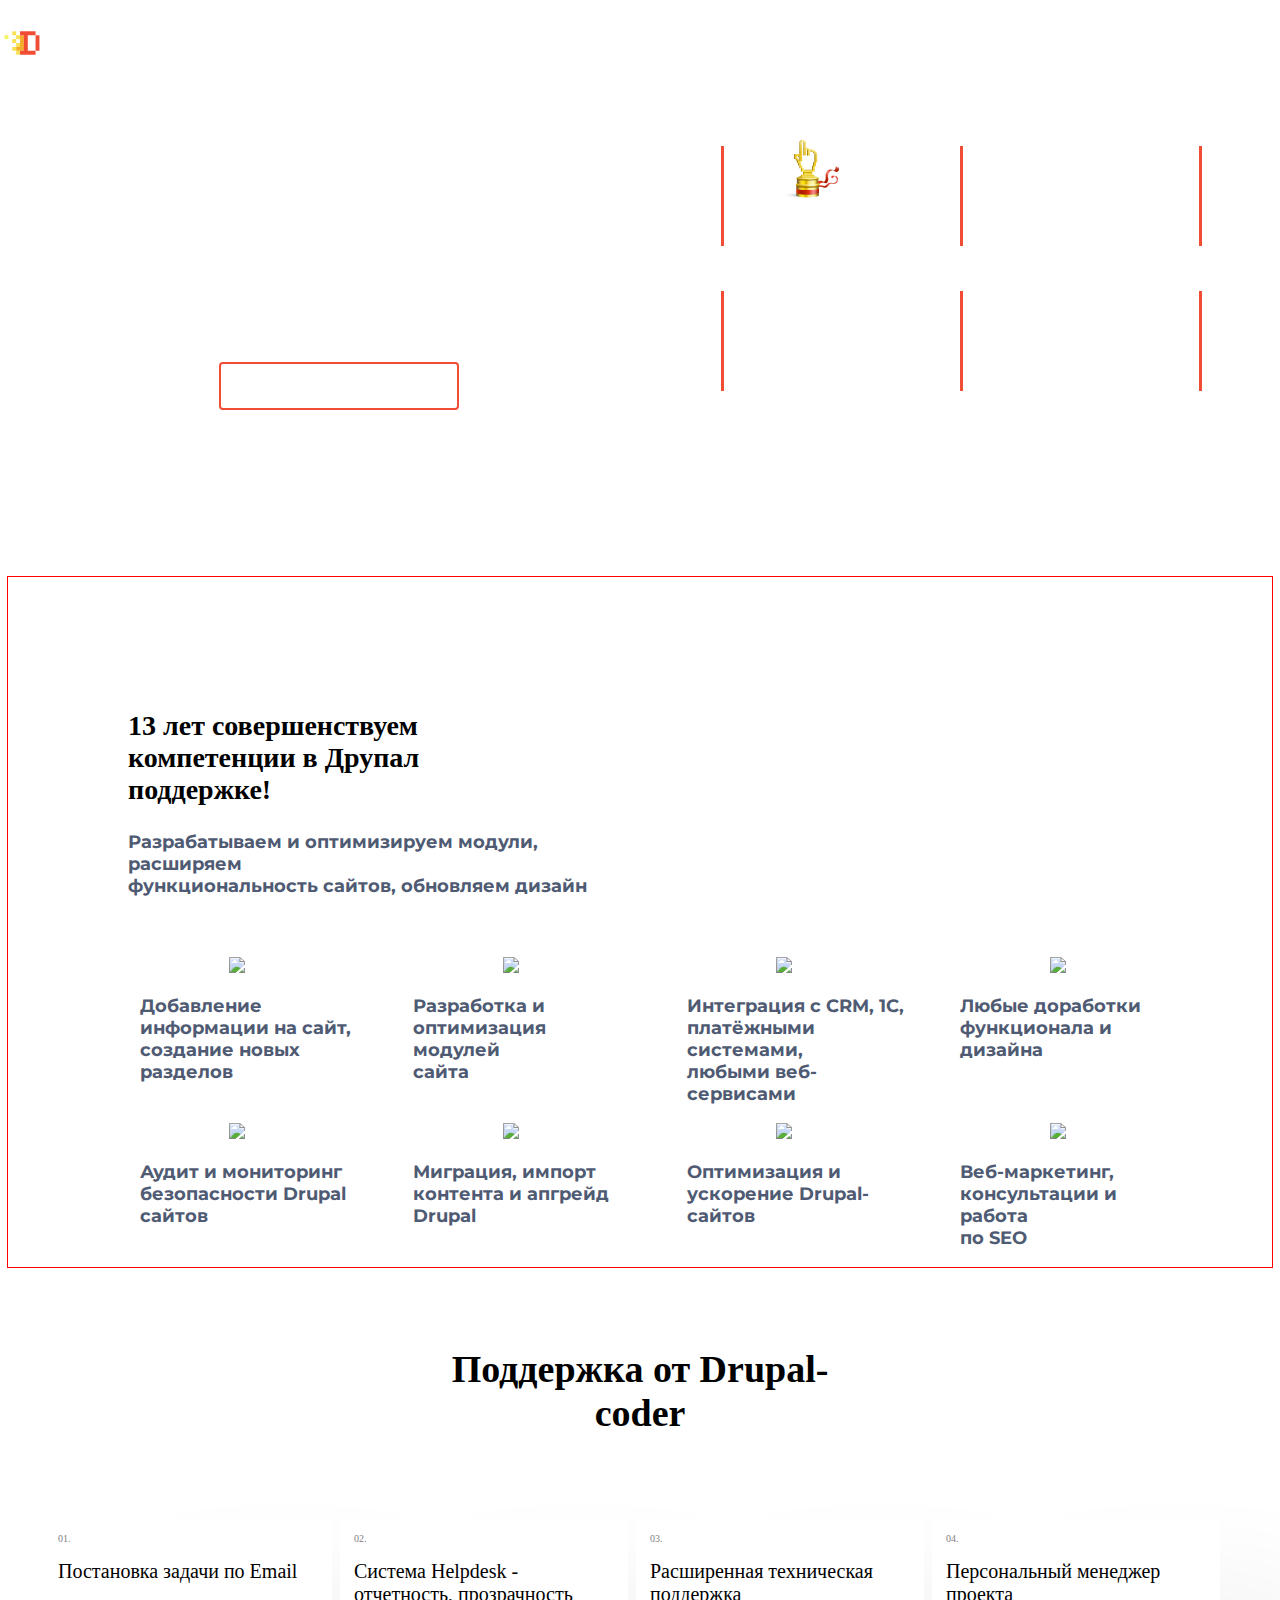
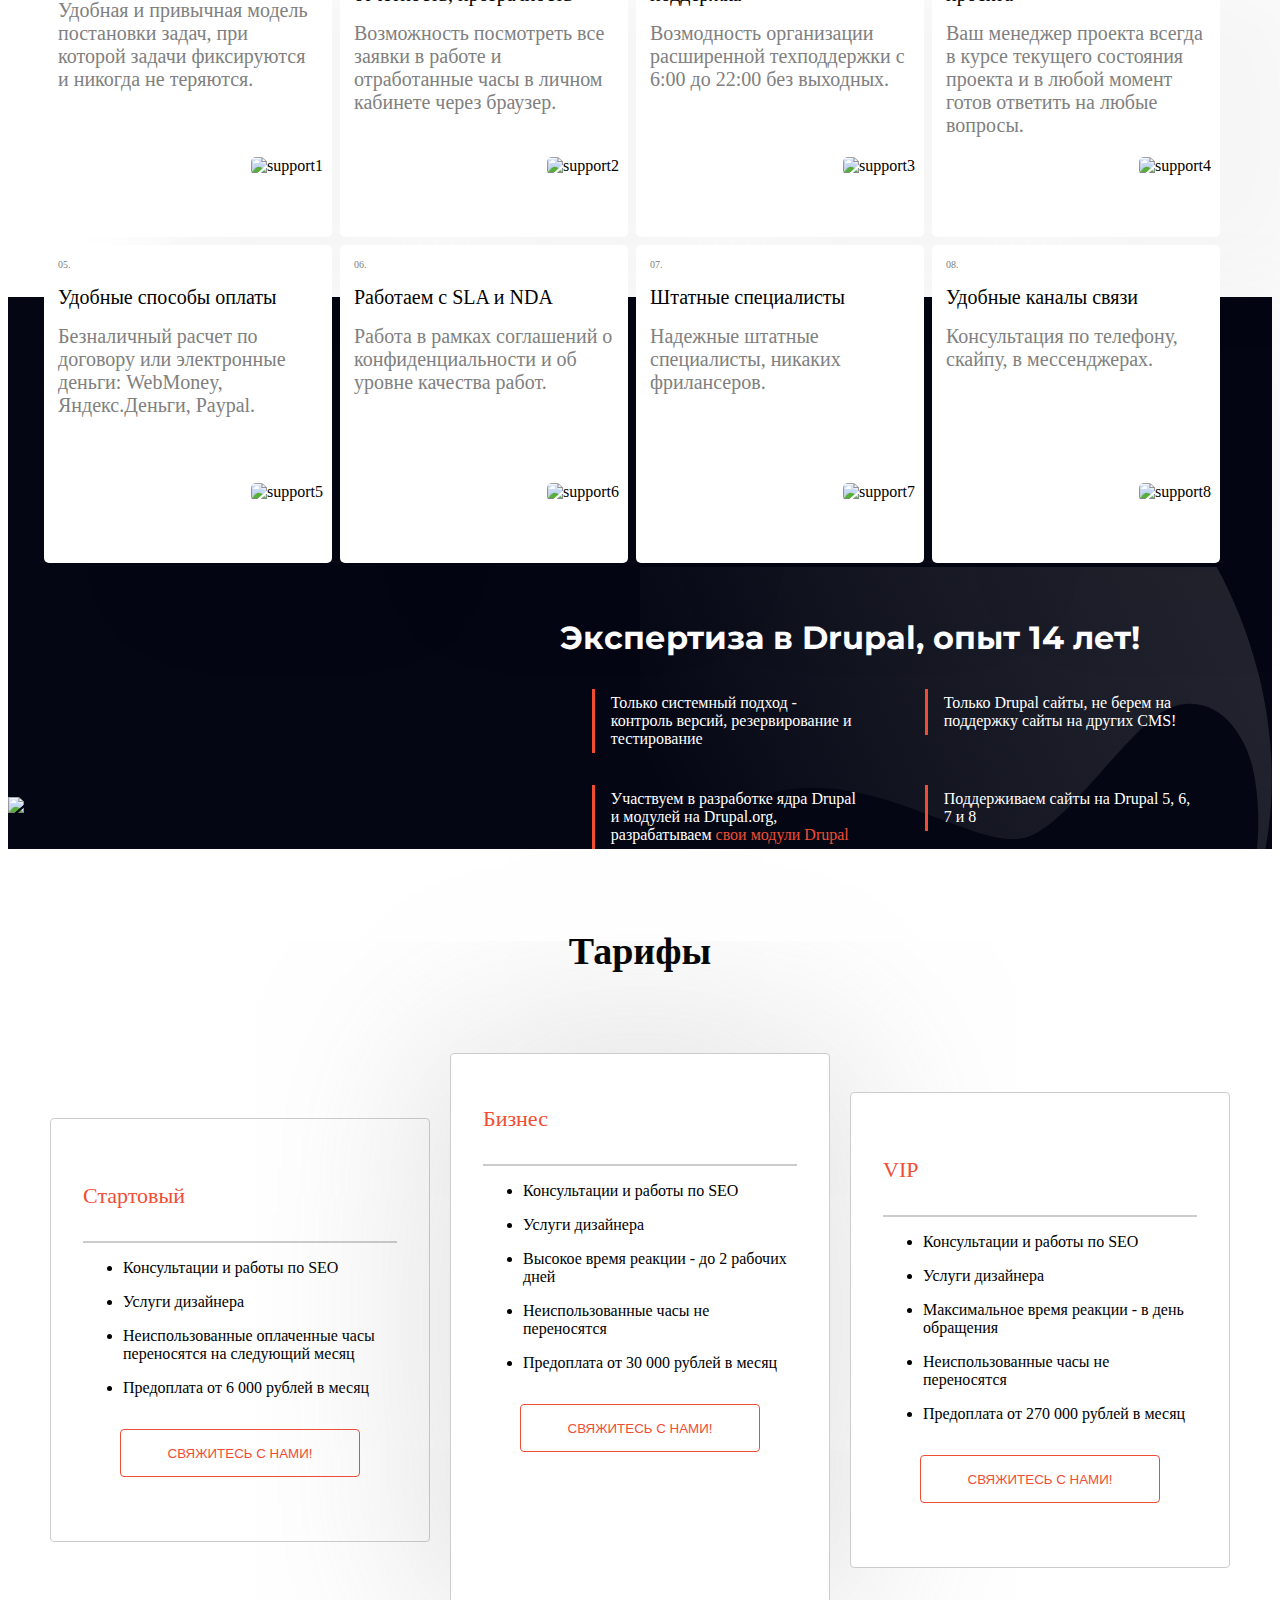
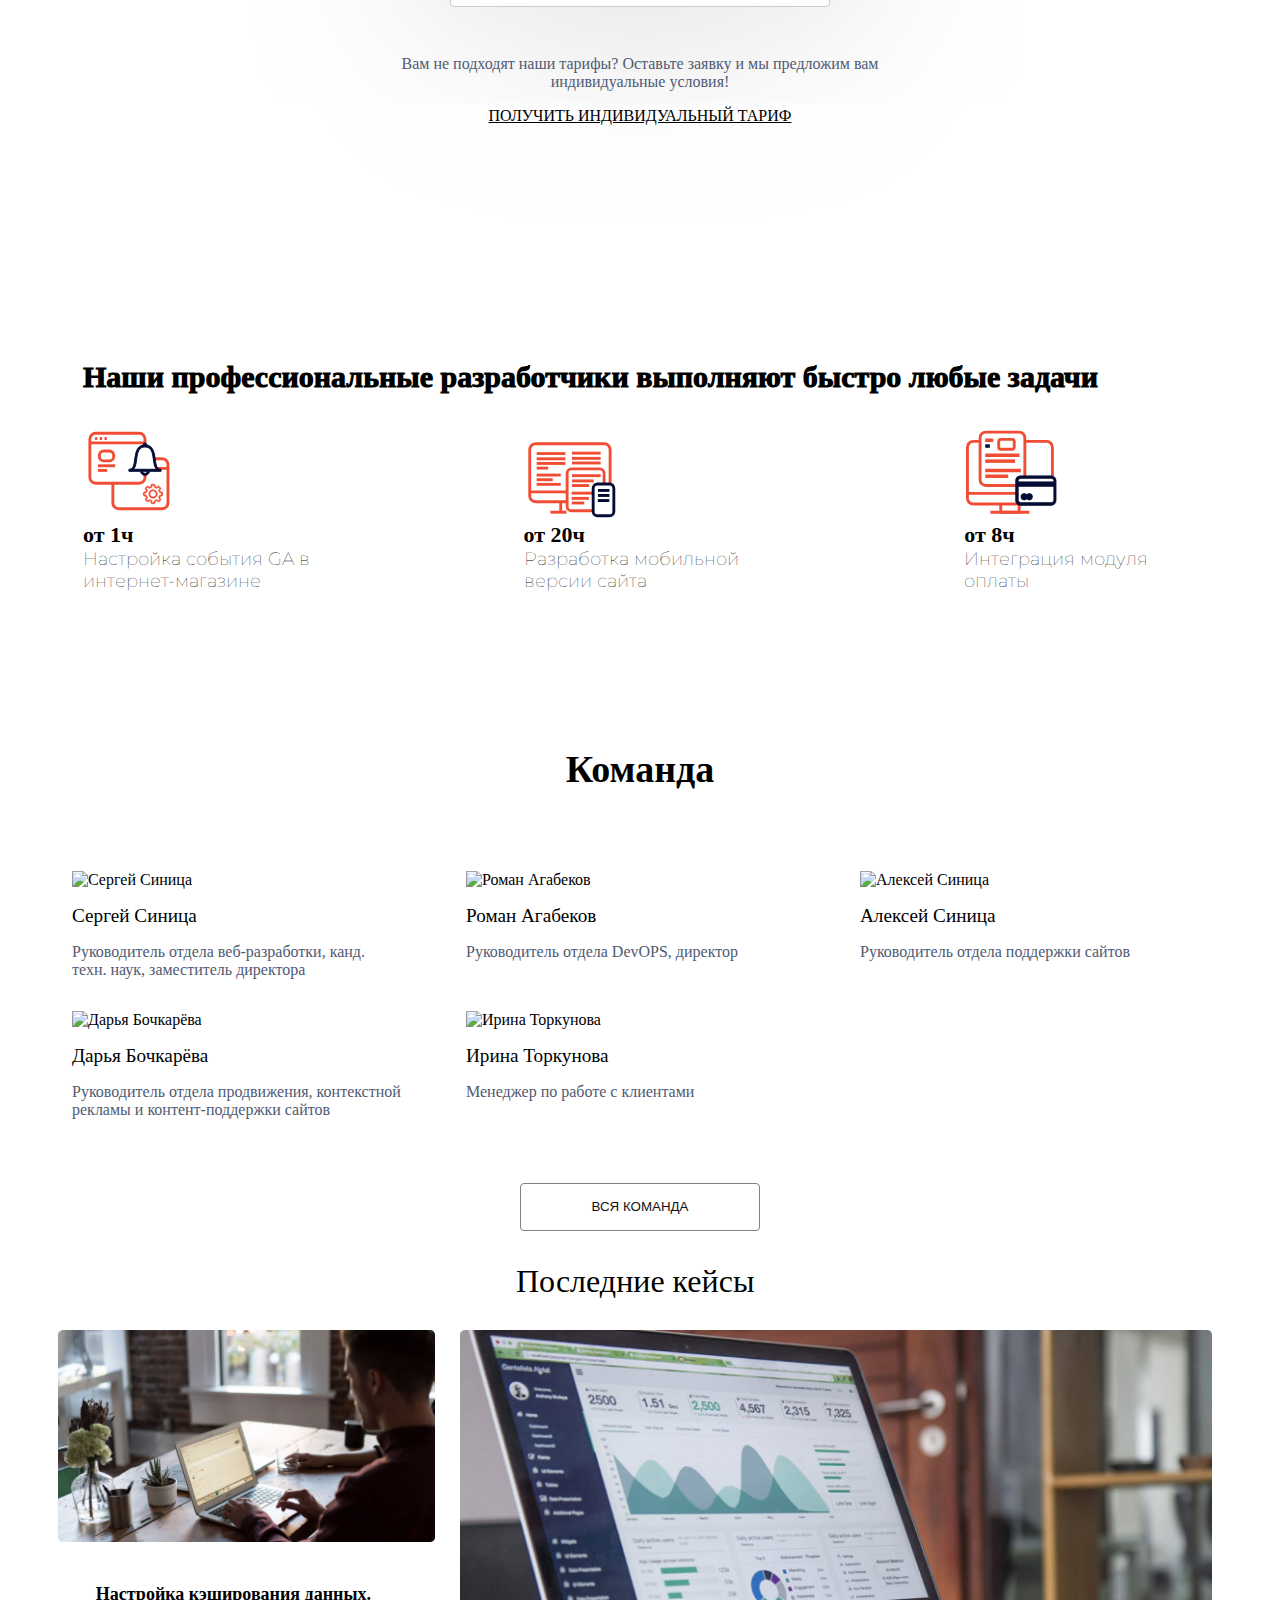
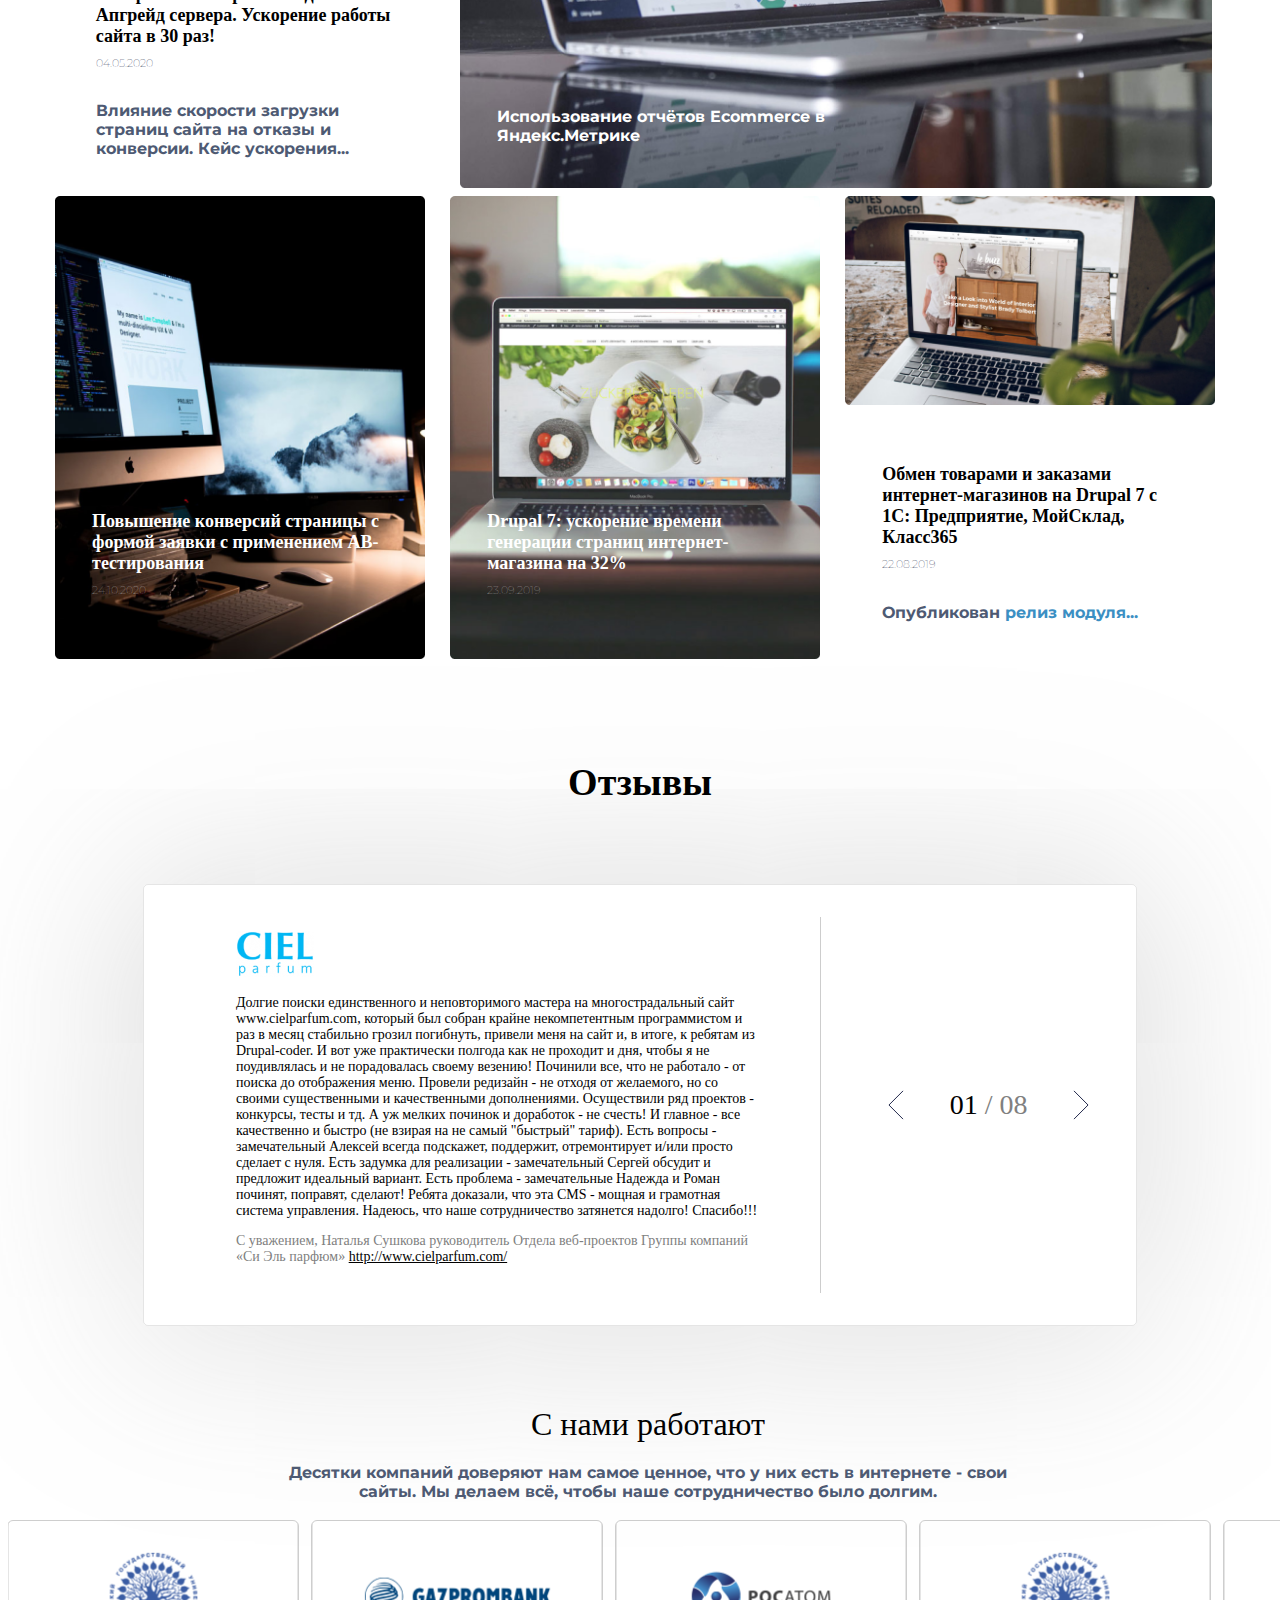
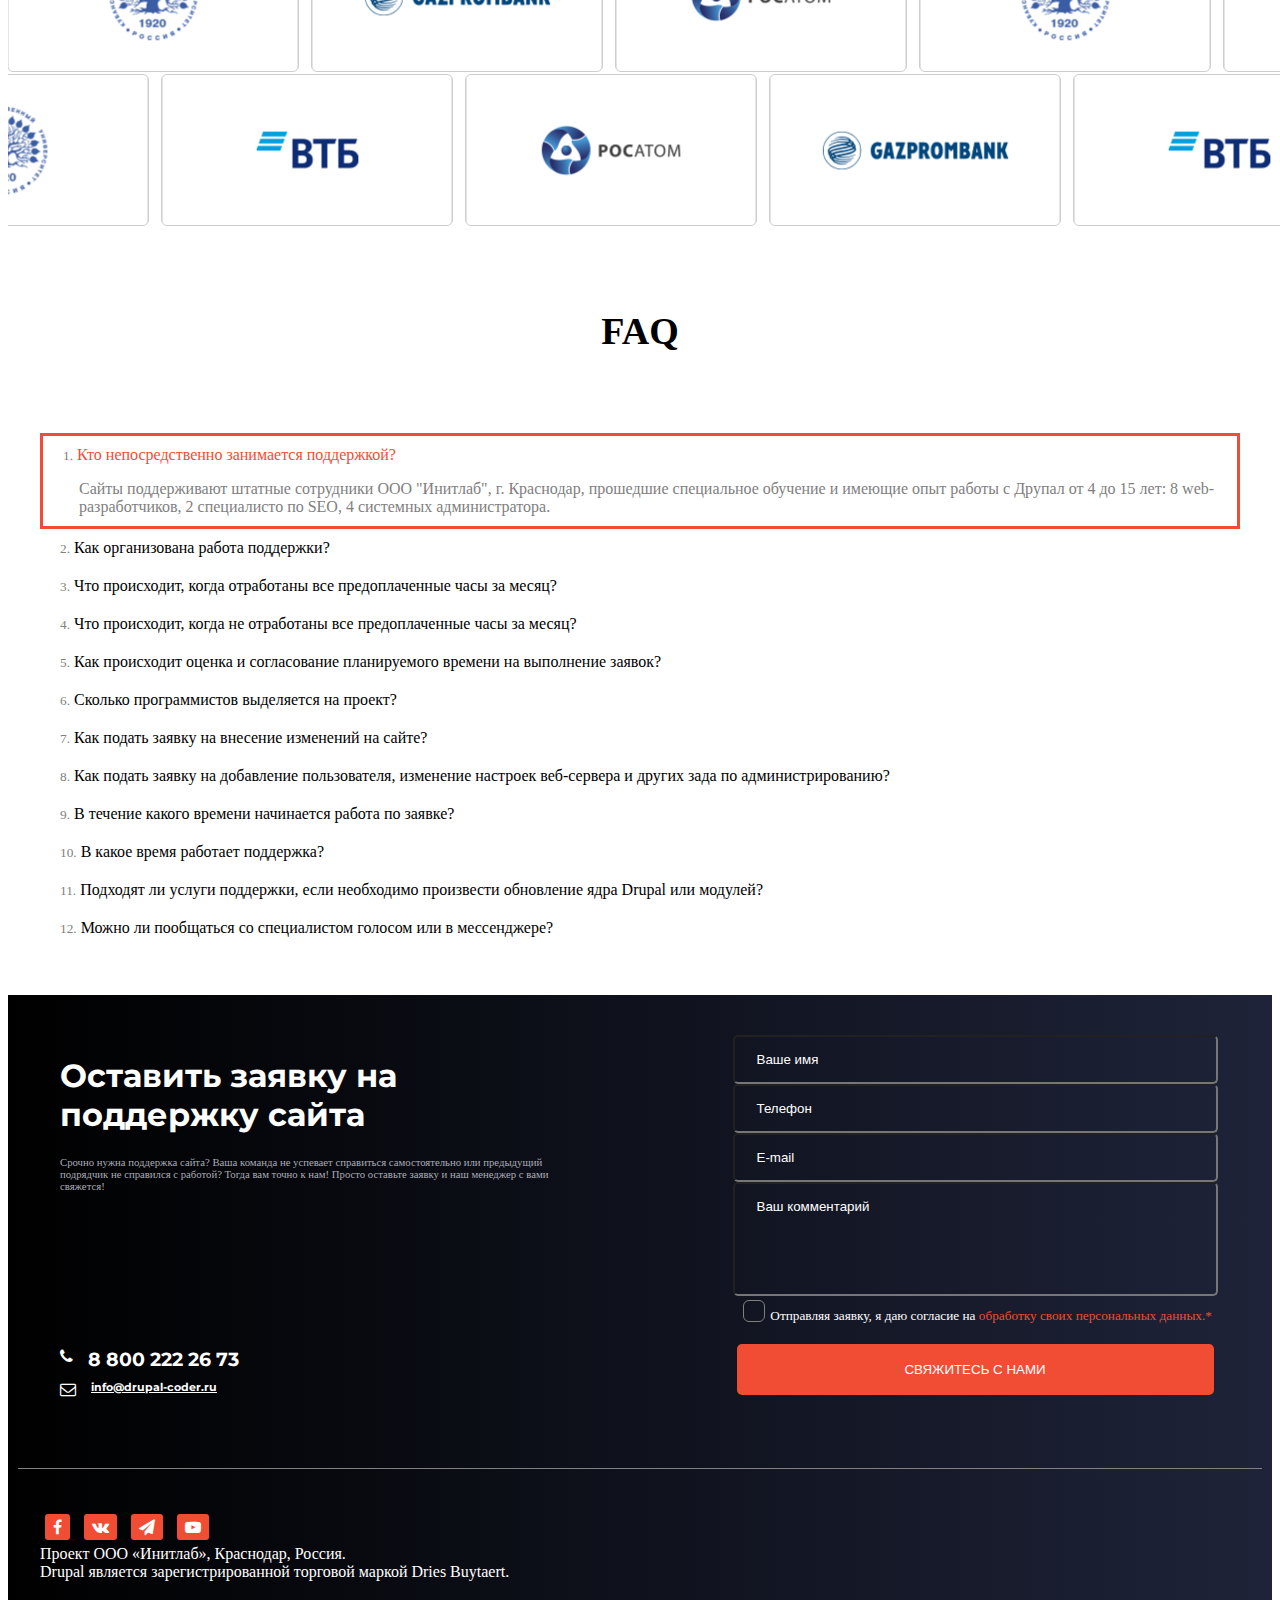
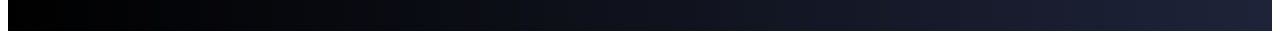
==== commit 0bbdbc48: "Merge branch 'main' of https://github.com/nastyakachalova/Kachalova_Moiseev_project1.github.io" ====
--- a/index.html
+++ b/index.html
@@ -5,6 +5,8 @@
     <meta http-equiv="X-UA-Compatible" content="IE=edge">
     <meta name="viewport" content="width=device-width, initial-scale=1.0">
     <link href='https://fonts.googleapis.com/css?family=Montserrat' rel='stylesheet'>
+    <link rel="stylesheet" href="https://cdnjs.cloudflare.com/ajax/libs/font-awesome/4.7.0/css/font-awesome.min.css">
+    <script src="https://code.jquery.com/jquery-3.6.1.min.js"></script>
     <link href="css/main.css" rel='stylesheet'>
     <script src="js/Nastya.js"></script><!-- подключение js файла -->
     <title>25/1</title>
@@ -44,28 +46,28 @@
                     </div>
                 </div>
                 <div class="main-specs">
-                        <div class="spec">
-                            <h1>#1 <span><img src="img/cup.png" alt=""></span></h2>
+                        <div class="main-spec">
+                            <h1>#1 <span><img src="img/cup.png" alt=""></span></h1>
                             <p>Drupal-разработчик в России по версии Рейтинга Рунета</p>
                         </div>
-                        <div class="spec">
-                            <h2>3+</h3>
+                        <div class="main-spec">
+                            <h2>3+</h2>
                             <p>средний опыт специалистов более 3 лет</p>
                         </div>
-                        <div class="spec">
-                            <h2>14</h3>
+                        <div class="main-spec">
+                            <h2>14</h2>
                             <p>лет опыта в сфере Drupal</p>
                         </div>
-                        <div class="spec">
-                            <h2>50+</h3>
+                        <div class="main-spec">
+                            <h2>50+</h2>
                             <p>модулей и тем в формате DrupalGive</p>
                         </div>
-                        <div class="spec">
-                            <h2>90 000+</h3>
+                        <div class="main-spec">
+                            <h2>90 000+</h2>
                             <p>часов поддержки сайтов на Drupal</p>
                         </div>
-                        <div class="spec">
-                            <h2>300+</h3>
+                        <div class="main-spec">
+                            <h2>300+</h2>
                             <p>Проектов на поддержке</p>
                         </div>
                 </div>
@@ -498,8 +500,172 @@
         <div class="header">
             Отзывы
         </div>
-        <div class="reviews">
+        <div class="reviews flex">
+            <div class="review-main" id="review-1"  style="display: block;">
+                <img src="img/logo_0.png" alt="CIEL">
+                <p class="review-text">
+                    Долгие поиски единственного и неповторимого мастера на 
+                    многострадальный сайт www.cielparfum.com, который был 
+                    собран крайне некомпетентным программистом и раз в месяц 
+                    стабильно грозил погибнуть, привели меня на сайт и, в 
+                    итоге, к ребятам из Drupal-coder. И вот уже практически полгода 
+                    как не проходит и дня, чтобы я не поудивлялась и не порадовалась 
+                    своему везению! Починили все, что не работало - от поиска 
+                    до отображения меню. Провели редизайн - не отходя от желаемого, 
+                    но со своими существенными и качественными дополнениями. 
+                    Осуществили ряд проектов - конкурсы, тесты и тд. А уж мелких 
+                    починок и доработок - не счесть! И главное - все качественно и 
+                    быстро (не взирая на не самый "быстрый" тариф). Есть вопросы - 
+                    замечательный Алексей всегда подскажет, поддержит, отремонтирует 
+                    и/или просто сделает с нуля. Есть задумка для реализации - 
+                    замечательный Сергей обсудит и предложит идеальный вариант. 
+                    Есть проблема - замечательные Надежда и Роман починят, 
+                    поправят, сделают! Ребята доказали, что эта CMS - мощная и 
+                    грамотная система управления. Надеюсь, что наше сотрудничество затянется надолго! Спасибо!!!
+                </p>
+                <p class="review-author">
+                    С уважением, Наталья Сушкова руководитель Отдела веб-проектов Группы компаний «Си Эль парфюм» 
+                    <a href="http://www.cielparfum.com/">http://www.cielparfum.com/</a>
+                </p>
+            </div>
+
+            <div class="review-main" id="review-2" style="display: none;">
+                <img src="img/logo.png" alt="Writer">
+                <p class="review-text">
+                    Сергей — профессиональный, высококвалифицированый программист 
+                    с огромным опытом в ИТ. Я долгое время общался с топ-фрилансерами 
+                    (вся первая двадцатка) на веблансере и могу сказать, что С СЕРГЕЕМ 
+                    ОНИ И РЯДОМ НЕ ВАЛЯЛИСЬ. Работаем с Сергеем до сих пор. С ним приятно работать, я доволен. 
+                </p>
+                <p class="review-author">
+                    Сергей Чепурко, руководитель проекта 
+                    <a href="www.personal-writer.com">www.personal-writer.com</a> /
+                    <a href="www.writers-united.org">www.writers-united.org</a>
+                </p>
+            </div>
+
+            <div class="review-main" id="review-3" style="display: none;">
+                <img src="img/farbors_ru.jpg" alt="строймаркеты">
+                <p class="review-text">
+                    Выражаю глубочайшую благодарность команде специалистов компании 
+                    "Инитлаб" и лично Дмитрию Купянскому и Алексею Синице. Сайт 
+                    был первоклассно перевёрстан из старой табличной модели в 
+                    новую на базе Drupal с дополнительной функциональностью. 
+                    Всё было сделано с высочайшим качеством и точно в сроки. Всем кому 
+                    хочется без нервов и лишних вопросов разработать сайт рекомендую 
+                    обращаться именно к этой команде профессионалов.
+                </p>
+                <p class="review-author">
+                    Леонид Александрович Ледовский
+                </p>
+            </div>
+
+            <div class="review-main" id="review-4" style="display: none;">
+                <img src="img/nashagazeta_ch.png" alt="Наша Газета">
+                <p class="review-text">
+                    Моя электронная газета www.nashagazeta.ch существует 
+                    в Швейцарии уже 10 лет. За это время мы сменили 7 специалистов по 
+                    техподдержке, и только сейчас, в последние несколько месяцев, 
+                    с начала сотрудничества с Алексеем Синицей и его командой, 
+                    я впервые почувствовала, что у меня есть надежный технический тыл. 
+                    Без громких слов и обещаний, ребята просто спокойно и качественно делают 
+                    работу, быстро реагируют, находят решения, предлагают конкретные варианты 
+                    улучшения функционирования сайта и сами их оперативно осуществляют. 
+                    Сотрудничество с ними – одно удовольствие!
+                </p>
+                <p class="review-author">
+                    Надежда Сикорская, Женева, Швейцария
+                </p>
+            </div>
             
+            <div class="review-main" id="review-5" style="display: none;">
+                <img src="img/logo-estee.png" alt="Estee">
+                <p class="review-text">
+                    Наша компания Estee Design занимается дизайном интерьеров. Сайт сверстан 
+                    на Drupal. Искали программистов под выполнение ряда небольших изменений и корректировок по сайту.
+                    Пообщавшись с Алексеем Синицей, приняли решение о начале работ 
+                    с компанией Initlab/drupal-coder. Сотрудничеством довольны на 100%. Четкая и 
+                    понятная система коммуникации, достаточно оперативное решение по задачам. 
+                    Дали рекомендации по улучшению програмной части сайта, исправили ряд скрытых ошибок.
+                    Никогда не пишу отзывы (нет времени), но в данном случае, 
+                    по просьбе Алексея, не могу не рекомендовать Initlab 
+                    другим людям - действительно компания профессионалов.
+                </p>
+                <p class="review-author">
+                    Кузин Вадим, руководитель строительного направления Дизайн-бюро интерьеров Estee 
+                    <a href="http://estee-design.ru">estee-design.ru</a>
+                </p>
+            </div>
+
+            <div class="review-main" id="review-6" style="display: none;">
+                <img src="img/cableman_ru.png" alt="Кабельщик">
+                <p class="review-text">
+                    Наша компания за несколько лет сменила несколько команд 
+                    программистов и специалистов техподдержки, и почти отчаялась 
+                    найти на российском рынке адекватное профессиональное предложение 
+                    по разумной цене. Пока мы не начали работать с командой "Инитлаб", 
+                    воплощающей в себе все наши представления о нормальной системе 
+                    взаимодействия в сочетании с профессиональным неравнодушием. 
+                    Впервые в моей деловой практике я чувствую надежно прикрытыми важнейшие 
+                    задачи в жизни электронного СМИ, при том, что мои коллеги работают за 
+                    сотни километров от нас и мы никогда не встречались лично.
+                </p>
+                <p class="review-author">
+                    Константин Бельский, зам. генерального директора портала 
+                    <a href="http://www.cableman.ru/">Кабельщик.ру</a>
+                </p>
+            </div>
+
+            <div class="review-main" id="review-7" style="display: none;">
+                <img src="img/logo_2.png" alt="Serebro.Ag">
+                <p class="review-text">
+                    За довольно продолжительный срок (2014 - 2016 годы) весьма плотной работы 
+                    (интернет-магазин на безумно замороченном Drupal 6: устраняли косяки 
+                    разработчиков, ускоряли сайт, сделали множество новых функций и т.п.) - 
+                    только самые добрые эмоции от работы с командой Initlab / Drupal-coder: всегда 
+                    можно рассчитывать на быструю и толковую помощь, поддержку, совет. Даже сейчас, 
+                    не смотря на то, что мы почти год не работали на постоянной основе (банально 
+                    закончились задачи), случайно возникшая проблема с сайтом была решена мгновенно! 
+                    В общем, только самые искренние благодарности и рекомендации! Спасибо! )
+
+                </p>
+                <p class="review-author">
+                    С уважением, Владислав, 
+                    <a href="http://serebro.ag">Serebro.Ag</a>
+                </p>
+            </div>
+
+            <div class="review-main" id="review-8" style="display: none;">
+                <img src="img/lpcma_rus_v4.jpg" alt="lpcma">
+                <p class="review-text">
+                    Хотел поблагодарить за работу над нашими сайтами. За 4 месяца работы привели сайт в порядок, 
+                    а самое главное получили инструмент, с помощью мы теперь можем 
+                    быстро и красиво выставлять контент для образования и работы с предприятиями 
+                    http://lpcma.tsu.ru/ru/post/reference_material Ну и многому научись благодаря 
+                    работе с вами. Мы очень рады, что удалось найти настолько компетентных ребят )
+                </p>
+                <p class="review-author">
+                    Дмитрий Новиков, 
+                    <a href="http://lpcma.tsu.ru">lpcma.tsu.ru</a>
+                </p>
+            </div>
+
+            <div class="review-number">
+                <div class="arrows flex">
+                    <button id="reviews-prev" onclick="prev_review()">
+
+                    </button>
+                    <div class="review-counter">
+                        <span id="reviews-scroller">
+                            01
+                        </span>
+                        / 08
+                    </div>
+                    <button id="reviews-next" onclick="next_review()">
+
+                    </button>
+                </div>
+            </div>
         </div>
     </div>
     <div class="block9">
@@ -535,6 +701,183 @@
         </div>
     </div>
 
-    
+
+
+    <!--
+        FAQ
+    -->
+
+    <div id="block10">
+        <div class="header">
+            FAQ
+        </div>
+        <div class="faq">
+            <div class="question question-selected" onclick="faq1()" id="q-1">
+                <div class="question-header">
+                    <span class="question-number">1.</span>
+                    Кто непосредственно занимается поддержкой?
+                </div>
+                <div class="question-text">
+                    Сайты поддерживают штатные сотрудники ООО "Инитлаб", г. Краснодар,
+                    прошедшие специальное обучение и имеющие опыт работы с Друпал
+                    от 4 до 15 лет: 8 web-разработчиков, 2 специалисто по SEO,
+                    4 системных администратора.
+                </div>
+            </div>
+            <div class="question" onclick="faq2()" id="q-2">
+                <div class="question-header">
+                    <span class="question-number">2.</span>
+                    Как организована работа поддержки?
+                </div>
+                <div class="question-text">
+                    Lorem ipsum dolor sit amet consectetur adipisicing elit. Ipsam unde necessitatibus velit! Mollitia optio perferendis labore sequi accusamus tenetur nostrum soluta. Provident impedit, ullam nostrum non totam perspiciatis dolore distinctio?
+                </div>
+            </div>
+            <div class="question" onclick="faq3()" id="q-3">
+                <div class="question-header">
+                    <span class="question-number">3.</span>
+                    Что происходит, когда отработаны все предоплаченные часы за месяц?
+                </div>
+                <div class="question-text">
+                    Разнообразный и богатый опыт управление и развитие структуры играет важную роль в формировании поэтапного и последовательного развития общества.
+                </div>
+            </div>
+            <div class="question" onclick="faq4()" id="q-4">
+                <div class="question-header">
+                    <span class="question-number">4.</span>
+                    Что происходит, когда не отработаны все предоплаченные часы за месяц?
+                </div>
+                <div class="question-text">
+                    Повседневная практика показывает, что высокотехнологичная концепция общественной системы требует анализа новых принципов формирования материально-технической и кадровой базы.
+                </div>
+            </div>
+            <div class="question" onclick="faq5()" id="q-5">
+                <div class="question-header">
+                    <span class="question-number">5.</span>
+                    Как происходит оценка и согласование планируемого времени на выполнение заявок?
+                </div>
+                <div class="question-text"></div>
+            </div>
+            <div class="question" onclick="faq6()" id="q-6">
+                <div class="question-header">
+                    <span class="question-number">6.</span>
+                    Сколько программистов выделяется на проект?
+                </div>
+                <div class="question-text">
+                    Значимость этих проблем настолько очевидна, что социально-экономическое развитие напрямую зависит от дальнейших направлений развития.
+                </div>
+            </div>
+            <div class="question" onclick="faq7()" id="q-7">
+                <div class="question-header">
+                    <span class="question-number">7.</span>
+                    Как подать заявку на внесение изменений на сайте?
+                </div>
+                <div class="question-text">
+                    Значимость этих проблем настолько очевидна, что социально-экономическое развитие напрямую зависит от дальнейших направлений развития.
+                </div>
+            </div>
+            <div class="question" onclick="faq8()" id="q-8">
+                <div class="question-header">
+                    <span class="question-number">8.</span>
+                    Как подать заявку на добавление пользователя, изменение настроек веб-сервера и других зада по администрированию?
+                </div>
+                <div class="question-text">
+                    Значимость этих проблем настолько очевидна, что социально-экономическое развитие напрямую зависит от дальнейших направлений развития.
+                </div>
+            </div>
+            <div class="question" onclick="faq9()" id="q-9">
+                <div class="question-header">
+                    <span class="question-number">9.</span>
+                    В течение какого времени начинается работа по заявке?
+                </div>
+                <div class="question-text">
+                    Значимость этих проблем настолько очевидна, что социально-экономическое развитие напрямую зависит от дальнейших направлений развития.
+                </div>
+            </div>
+            <div class="question" onclick="faq10()" id="q-10">
+                <div class="question-header">
+                    <span class="question-number">10.</span>
+                    В какое время работает поддержка?
+                </div>
+                <div class="question-text">
+                    Значимость этих проблем настолько очевидна, что социально-экономическое развитие напрямую зависит от дальнейших направлений развития.
+                </div>
+            </div>
+            <div class="question" onclick="faq11()" id="q-11">
+                <div class="question-header">
+                    <span class="question-number">11.</span>
+                    Подходят ли услуги поддержки, если необходимо произвести обновление ядра Drupal или модулей?
+                </div>
+                <div class="question-text">
+                    Значимость этих проблем настолько очевидна, что социально-экономическое развитие напрямую зависит от дальнейших направлений развития.
+                </div>
+            </div>
+            <div class="question" onclick="faq12()" id="q-12">
+                <div class="question-header">
+                    <span class="question-number">12.</span>
+                    Можно ли пообщаться со специалистом голосом или в мессенджере?
+                </div>
+                <div class="question-text">
+                    Значимость этих проблем настолько очевидна, что социально-экономическое развитие напрямую зависит от дальнейших направлений развития.
+                </div>
+            </div>
+        </div>
+    </div>
+  <!--
+        СВЯЗЬ С НАМИ
+    -->
+    <footer>
+        <div class="request flex">
+               <div class="rq-info">
+                    <div class="rq-info-1">
+                        <h1>Оставить заявку на поддержку сайта</h1>
+                        <h6 class="color-gray"> Срочно нужна поддержка сайта? 
+                        Ваша команда не успевает справиться самостоятельно или предыдущий подрядчик не справился с работой?
+                        Тогда вам точно к нам! Просто оставьте заявку и наш менеджер с вами свяжется!</h6>
+                    </div>
+                    <div class="rq-info-2">
+                   <ol><li> <a class="call-number color-white" href="tel:88002222673"><i class="fa fa-phone"></i><span><h3>8 800 222 26 73</h3></span></a></li>
+                   <li> <a class="color-white" href="mailto:info@drupal-coder.ru"><i class="fa fa-envelope-o"></i><span><h6>info@drupal-coder.ru</h6></span></a></li>
+                    </ol></div>
+                </div>
+            <div class="rq-form">
+                <form class="ajaxForm"  action="https://formcarry.com/s/Alp3NV0uq" method="POST">
+        
+                    <label>
+                       <input class="field-name color-white" required type="name" name="Name";
+                       placeholder="Ваше имя" />
+                     </label><br />
+                    <label>
+                       <input class="field-phone color-white" required type="phone" name="Phone";
+                       placeholder="Телефон" />
+                     </label><br />
+                    <label>
+                       <input class="field-email color-white" required type="email" name="E-mail";
+                       placeholder="E-mail" />
+                     </label><br />
+                    <label>
+                       <input class="field-msg color-white" required type="message" name="Message";
+                       placeholder="Ваш комментарий" />
+                    </label><br />
+                             <label><div class="accept"><h5><input required type="checkbox" />
+                              Отправляя заявку, я даю согласие на 
+                              <span class="orange-text">обработку своих персональных данных.*</span></div></h5></label><br />
+                               <input class="sub-button color-white" type="submit" value="СВЯЖИТЕСЬ С НАМИ" />
+                           </form>
+            </div>
+        </div>
+        <div class="copyright">
+            <div class="cop-info mx-auto">
+                <a href="https://www.facebook.com/initlabkr/" class="fa fa-facebook color-white"></a>
+                <a href="https://vk.com/initlab" class="fa fa-vk color-white"></a>
+                <a href="https://teleg.one/initlabbot" class="fa fa-paper-plane color-white"></a>
+                <a href="https://www.youtube.com/channel/UCyFEbngMB-bK2ulNtd_W43A" class="fa fa-youtube-play color-white"></a>
+            </br>
+                Проект ООО «Инитлаб», Краснодар, Россия.</br>
+                Drupal является зарегистрированной торговой маркой Dries Buytaert.
+            </div>
+        </div>
+        </footer>
+    <script src="js/script.js"></script>
 </body>
 </html>
--- a/css/main.css
+++ b/css/main.css
@@ -31,8 +31,8 @@
     margin-top: 5rem;
     position: absolute;
     top:0;
-    left:0;
-    width: 100%;
+    left:15%;
+    width: 1300px;
     height: 100%;
     z-index: 5;
 }
@@ -69,12 +69,17 @@
 
 
 .drupal-main {
-    margin: 0 auto;
+    margin: 2rem auto;
     width: 400px;
 }
 
+.drupal-main h1{
+    font-family: Montserrat-Bold;
+    font-size: 48px;
+}
+
 .main-btn{
-    margin: 2rem auto;
+    margin: 2rem 0;
     width: fit-content;
 }
 
@@ -95,9 +100,39 @@
 
 .main-specs{
     margin: 0 auto;
-}
-
-#block3 .spec{
+    padding: 3rem;
+}
+
+.main-spec{
+    padding-left: 1rem;
+    width: 200px;
+    height: 100px;
+    border-left: 3px solid #f14d34;
+    margin: 10px;
+}
+
+.main-spec h1{
+    font-family: Montserrat-Bold;
+    margin: 0;
+}
+
+.main-spec h2{
+    font-family: Montserrat-Bold;
+    margin: 0;
+}
+
+.main-spec img{
+    position: relative;
+    top: -6px;
+}
+
+.main-spec p{
+    font-size: 11px;
+    opacity: 0.8;
+    margin: 0;
+}
+
+.spec{
     padding-left: 1rem;
     width: 250px;
     height: fit-content;/* по контенту */
@@ -548,6 +583,23 @@
     height: 750px;
 }
 
+@media (max-width: 1200px) {   
+    .table-4x2{
+        width: 100%;
+    }
+
+    .table-item{
+        width: 80%;
+        margin: 4px auto;
+        height: fit-content;
+    }
+
+    #block2{
+        height: 2800px;
+    }
+}
+
+
 .header{
     width: 400px;
     margin: 5rem auto;
@@ -573,6 +625,7 @@
     z-index: 0;
 }
 
+
 .item-logo{
     height: 0px;
     position: relative;
@@ -766,29 +819,147 @@
 }
 
 
-
-
-.years13 h3{
+/*
+ БЛОК: ОТЗЫВЫ
+*/
+#block8 {
+    padding-bottom:5rem;
+}
+.reviews {
+    margin: 0 auto;
+    box-shadow: 0px 0px 200px #8b8b8b5e;
+    border: 1px solid rgba(0, 0, 0, .1);
+    border-radius: 5px;
+    padding: 2rem;
+    padding-right: 0;
+    flex-direction: column;
+}
+
+.review-main {
+    transition: 500ms;
+    padding: 14px 60px;
+    overflow:hidden;
+    margin-right:20px;
+    border-bottom: 1px solid #cdcdcd;
+    font-size: 14px;
+}
+
+.review-text {
+    font-family: Montserrat-Bold;
+}
+
+.review-author {
+    color: gray;
+}
+
+.review-author a {
+    color: black;
+}
+
+.review-number {
+    display: flex;
+}
+
+.arrows {
+    margin: auto;
+    padding: 10px;
+}
+
+.arrows button {
+    width: 16px;
+    height: 32px;
+    border: none;
+}
+
+.review-counter {
+    font-size: 28px;
+    margin: 0 46px;
+    vertical-align: middle;
+    color: gray;
+
+}
+
+#reviews-scroller {
+    color: black;
+}
+
+#reviews-prev {
+    background: url(../img/arrow-left.svg) no-repeat center;
+    background-size: contain;
+}
+
+#reviews-next {
+    background: url(../img/arrow-right.svg) no-repeat center;
+    background-size: contain;
+}
+
+
+/*
+ БЛОК: FAQ
+*/
+.faq {
+    margin: 0 auto;
+    flex-direction: column;
+    flex-wrap: wrap;
+    padding-bottom:3rem;
+}
+
+.question {
+    padding: 10px 20px;
+}
+
+.question-number {
+    color: gray;
+    font-size: smaller;
+}
+
+.question-selected {
+    border: 3px solid #f14d34;
+}
+
+.question-selected .question-header {
+    color: #f14d34
+}
+
+.question-selected .question-text {
+    display: block;
+}
+
+.question-header {
+    font-family: Montserrat-Bold;
+}
+
+.question-text {
+    display: none;
+    margin-top: 1rem;
+    margin-left: 1rem;
+    color: gray;
+}
+
+
+
+.years13 h3 {
     background-color: white;
     color: #4f5a73;
-    font-size:18px;
-    font-family: Montserrat; 
-
-}
-
-.expertise h2{
-    font-family: Montserrat-Bold; 
+    font-size: 18px;
+    font-family: Montserrat;
+
+}
+
+.expertise h2 {
+    font-family: Montserrat-Bold;
     color: white;
-    font-size:3vw;
+    font-size: 3vw;
     margin-left: 50%;
     margin-bottom: 30px;
 }
 
-.expertise h3{
-    font-family: Montserrat; 
+.expertise h3 {
+    font-family: Montserrat;
     color: #FFFFFFB3;
     font-size: var(--font-block);
-    line-height: 200%;/*межстрочное расстояние*/
+    line-height: 200%;
+    /*межстрочное расстояние*/
     border-left: 3px solid #f14d34;
     padding-left: 15px;
     margin-left: 40px;
@@ -796,11 +967,11 @@
 
 
 
-.graphic{
+.graphic {
     /* background-color: #040613; */
     background: url(../img/laptop.png);
     background-size: contain;
-    height: 320px; 
+    height: 320px;
     background-repeat: no-repeat;
     /* background-position:right 100px; */
     padding-top: 50px;
@@ -810,7 +981,7 @@
     outline: 1px solid pink;
 }
 
-.graphic img{
+.graphic img {
     width: 100%;
     /* padding-top: 450px; */
     height: 100%;
@@ -819,141 +990,147 @@
 }
 
 
-.blocks a:hover{
-    text-decoration: underline;/* подчёркивание при наведении */
-}
-
-
-@media (max-width:500px){
-    .years13 .figures{
+.blocks a:hover {
+    text-decoration: underline;
+    /* подчёркивание при наведении */
+}
+
+
+@media (max-width:500px) {
+    .years13 .figures {
         margin: auto;
         margin-top: 60px;
     }
 
-    .years13 h2, .years13 h3{
+    .years13 h2,
+    .years13 h3 {
         margin-bottom: 20px;
     }
 
-    .years13 figure{
+    .years13 figure {
         width: 35%;
         margin-right: 13%;
         background-size: 50%;
     }
 
-    .years13{
+    .years13 {
         width: 100vw;
         margin: auto;
-        padding-left:15px;
-        padding-right:10px;
-    }
-
-    .years13 h3{
+        padding-left: 15px;
+        padding-right: 10px;
+    }
+
+    .years13 h3 {
         /* outline: 1px solid blue; */
         font-size: 13px;
     }
 
-    #block3{
+    #block3 {
         margin: 0;
         padding: 0;
-        height:fit-content;
+        height: fit-content;
         background-position: right 400px;
         background-size: 75%;
     }
 
-    #block3 .flex{
+    #block3 .flex {
         flex-direction: column;
-        width:80%;
-        height:fit-content;
+        width: 80%;
+        height: fit-content;
         margin-top: 0;
         margin-bottom: 0;
     }
 
-    #block3 .spec{
+    #block3 .spec {
         width: 100%;
         margin-left: 1rem;
     }
 
-    #block3 .exp-header h1{
+    #block3 .exp-header h1 {
         font-size: 28px;
         margin-left: 1rem;
     }
 
-    #block3 .color-white{
+    #block3 .color-white {
         display: flex;
-        flex-direction: column-reverse; /* img-pc и expertise поменяли местами(первые дочерние элементы) */
+        flex-direction: column-reverse;
+        /* img-pc и expertise поменяли местами(первые дочерние элементы) */
     }
 
     #block3 #img-pc {
         margin-top: 20px;
         width: 100%;
     }
-    
+
     #block3 .img-pc {
         width: 95%;
     }
 
-    #block5 .text-bold{
-        font-size:28px;
-    }
-    
-    #block5{
+    #block5 .text-bold {
+        font-size: 28px;
+    }
+
+    #block5 {
         padding: 15px;
     }
-    
-    #block5 .flex{
+
+    #block5 .flex {
         /* justify-content: space-between;
         margin-top: 30px;
         margin-left: -50px; */
         flex-direction: column;
-       
-    }
-    
-    #block5 .mx-auto{
-        margin-left: 0;/* переопределение стилей Саши! */
-        margin-right: 0;/* переопределение стилей Саши! */
-    }
-    
-    #block5 .spec_alt{
+
+    }
+
+    #block5 .mx-auto {
+        margin-left: 0;
+        /* переопределение стилей Саши! */
+        margin-right: 0;
+        /* переопределение стилей Саши! */
+    }
+
+    #block5 .spec_alt {
         /* outline: 1px red solid; */
-        width: 35%; /* от ширины родителя */
+        width: 35%;
+        /* от ширины родителя */
         background-image: url(../img/Vector.png);
         background-position: 0 12%;
         background-repeat: no-repeat;
         /* padding-left: 10px; */
-        background-size:45%;
+        background-size: 45%;
         /* margin-left: 2rem; */
         margin-left: 37%;
         margin-top: 20px;
         box-sizing: border-box;
-    
-    }
-    
-    #block5 .spec_alt img{
+
+    }
+
+    #block5 .spec_alt img {
         width: 40%;
         margin: auto;
     }
 
-    #block5 .spec-bot{
+    #block5 .spec-bot {
         font-size: 13px;
         margin: 0;
-        padding:0;
+        padding: 0;
         margin-left: -50px;
     }
 
-    .block7 .galary1{
+    .block7 .galary1 {
         flex-direction: column;
     }
 
-    .block7 .galary1 >*{
-        width: 95%!important;
-    }
-
-    .block7 .galary2{
+    .block7 .galary1>* {
+        width: 95% !important;
+    }
+
+    .block7 .galary2 {
         flex-direction: column;
     }
 
-    .block7 .galary2 >*{
-        width: 95%!important;
+    .block7 .galary2>* {
+        width: 95% !important;
         margin-bottom: 20px !important;
         margin-top: 50px !important;
     }
@@ -964,6 +1141,184 @@
     }
 
 }
+
+
+footer {
+    background:
+        url("https://drupal-coder.ru/themes/custom/bootstrap_dc/images/D-flying.svg") no-repeat top center/250px,
+        url("https://drupal-coder.ru/themes/custom/bootstrap_dc/images/D-footer.svg") no-repeat bottom right/200px,
+        linear-gradient(90deg, rgba(0, 0, 0, 1) 0%, rgba(30, 35, 57, 1) 100%);
+    color: #ffffff;
+    padding: 10px;
+}
+
+.request {
+    padding-top: 30px;
+    padding-bottom: 3rem;
+    margin-left: auto;
+    margin-right: auto;
+    flex-direction: column;
+    column-gap: 10%;
+}
+
+.rq-info {
+    margin-left: 20px;
+}
+
+.rq-info,
+.rq-form {
+    flex: 1;
+}
+
+.rq-info-2 .call-number {
+    text-decoration: none;
+}
+
+.rq-info-2 h3,
+h6 {
+    margin: 0;
+    padding-bottom: 10px;
+}
+
+.rq-info-2 li {
+    list-style: none;
+    margin-left: -40px;
+}
+
+.rq-info-2 i {
+    float: left;
+    padding-right: 15px;
+}
+
+.rq-info-1 h6,
+.rq-form h5 {
+    font-weight: normal;
+}
+
+.rq-form {
+    text-align: center;
+}
+
+.rq-form input::placeholder {
+    opacity: 1;
+    color: rgb(255, 255, 255);
+    text-indent: 20px;
+}
+
+.rq-form .field-name,
+.field-phone,
+.field-email,
+.field-msg,
+.sub-button {
+    background-color: transparent;
+    padding-top: 15px;
+    padding-bottom: 15px;
+    width: 90%;
+    border-radius: 5px;
+}
+
+.field-msg {
+    padding-bottom: 80px;
+}
+
+.accept {
+    text-align: left;
+    margin-left: 30px;
+    margin-top: -20px;
+    margin-bottom: -20px;
+}
+
+.sub-button {
+    background-color: #f14d34;
+    border: solid 3px #f14d34;
+}
+
+.sub-button:hover {
+    background-color: #000000;
+    transition: 500ms;
+}
+
+.rq-form input[type='checkbox'] {
+    width: 20px !important;
+    height: 20px !important;
+    appearance: none;
+    outline: 1px solid gray;
+    background: transparent;
+    border-radius: 5px;
+    vertical-align: bottom;
+}
+
+.rq-form input[type='checkbox']:checked:after {
+    content: '✔';
+    color: white;
+    margin-left: 5px;
+}
+
+.copyright {
+    border-top: 1px solid gray;
+    padding-top: 40px;
+    padding-bottom: 40px;
+}
+
+.fa-facebook,
+.fa-vk,
+.fa-paper-plane,
+.fa-youtube-play {
+    margin: 5px;
+    background: #f14d34;
+    padding: 5px;
+    padding-right: 8px;
+    padding-left: 8px;
+    border-radius: 3px;
+    text-decoration: none;
+}
+
+@media (min-width: 768px) {
+
+    .request,
+    .reviews {
+        flex-direction: row;
+    }
+
+    .review-main {
+        border-bottom: 0;
+        border-right: 1px solid #cdcdcd;
+        width: 64%;
+    }
+
+    .review-number {
+        width: 36%;
+    }
+}
+
+@media (min-width: 1200px) {
+
+    .request,
+    .cop-info,
+    .faq {
+        width: 1200px;
+    }
+
+    .rq-info-1 {
+        padding-bottom: 130px;
+    }
+
+    footer {
+        background:
+            url("https://drupal-coder.ru/themes/custom/bootstrap_dc/images/D-flying.svg") no-repeat top center/250px,
+            url("https://drupal-coder.ru/themes/custom/bootstrap_dc/images/D-footer.svg") no-repeat bottom right/450px,
+            linear-gradient(90deg, rgba(0, 0, 0, 1) 0%, rgba(30, 35, 57, 1) 100%);
+    }
+}
+
+@media (min-width:960px) {
+    .reviews {
+        width: 960px;
+    }
+
+}
+
+
 
 
 
@@ -1044,3 +1399,6 @@
     color:  #f14d34;
 }
 
+.color-gray {
+    color: #a8acb5;
+}
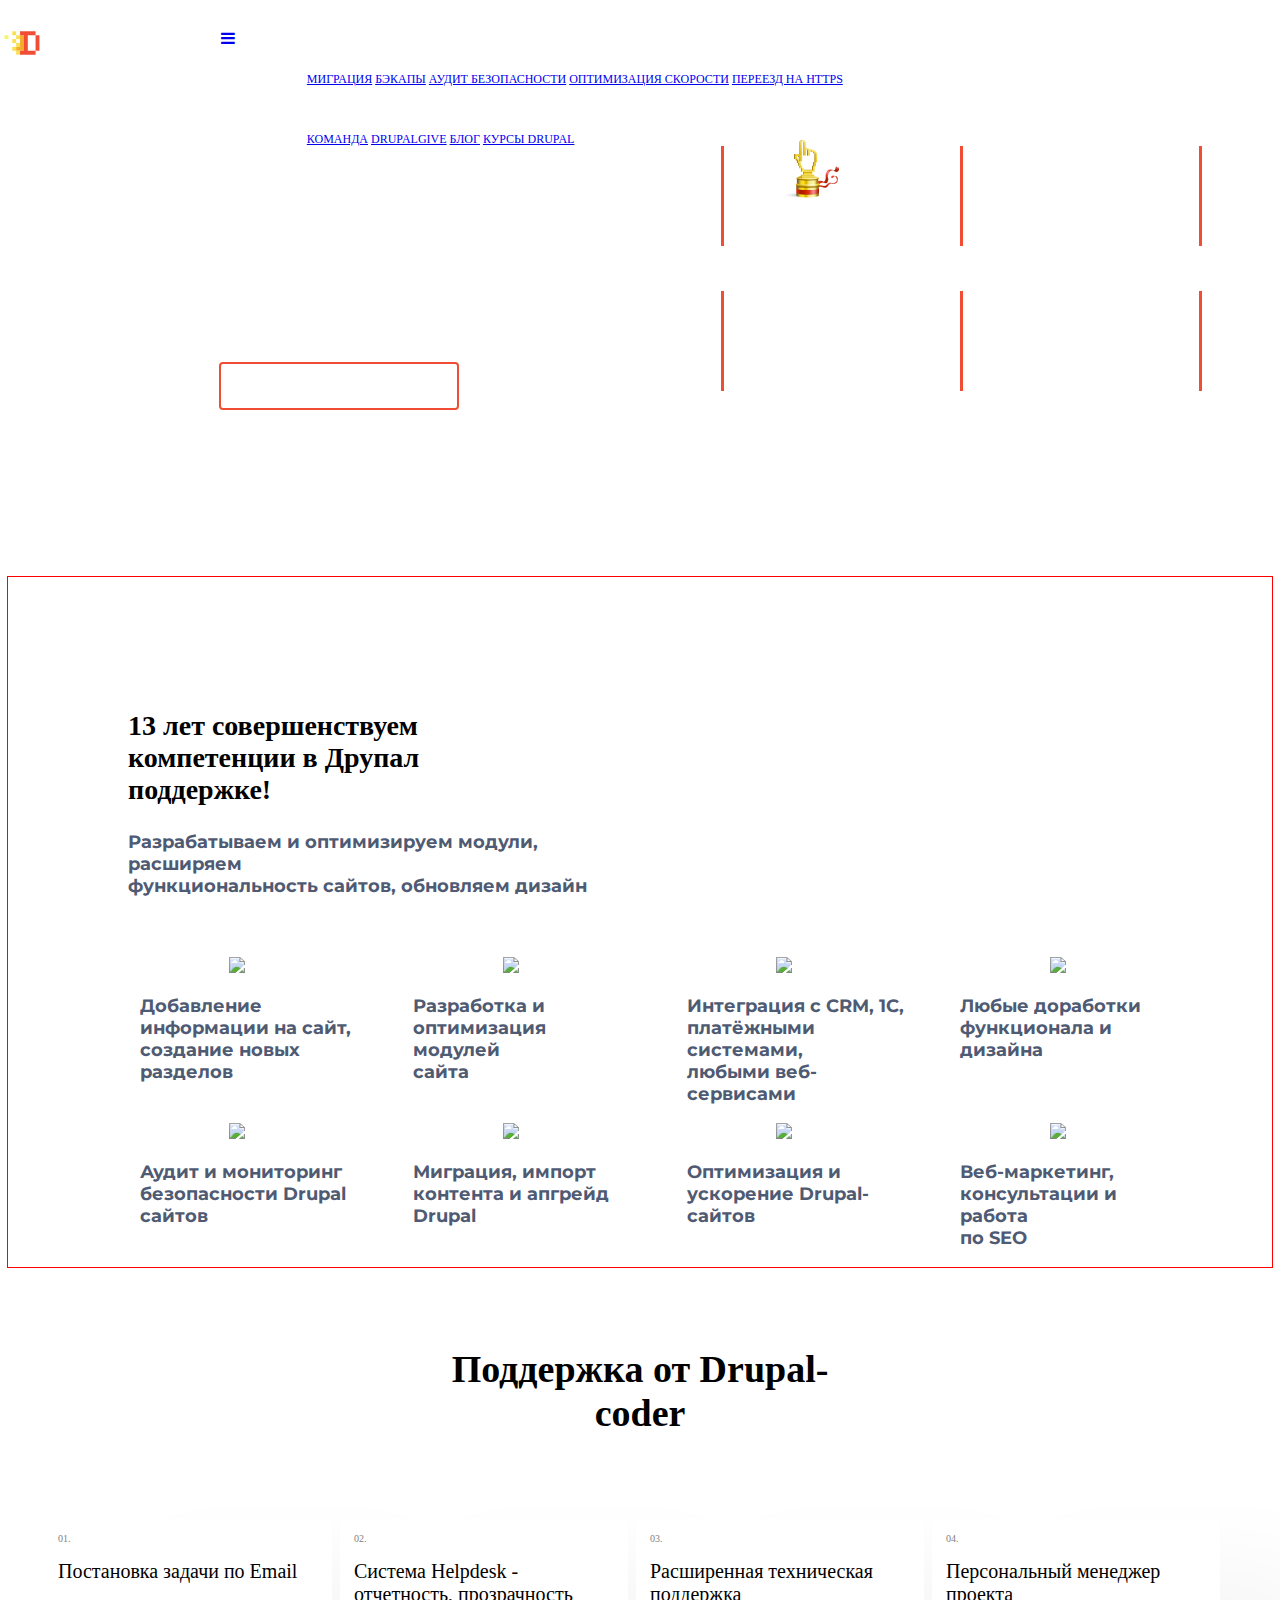
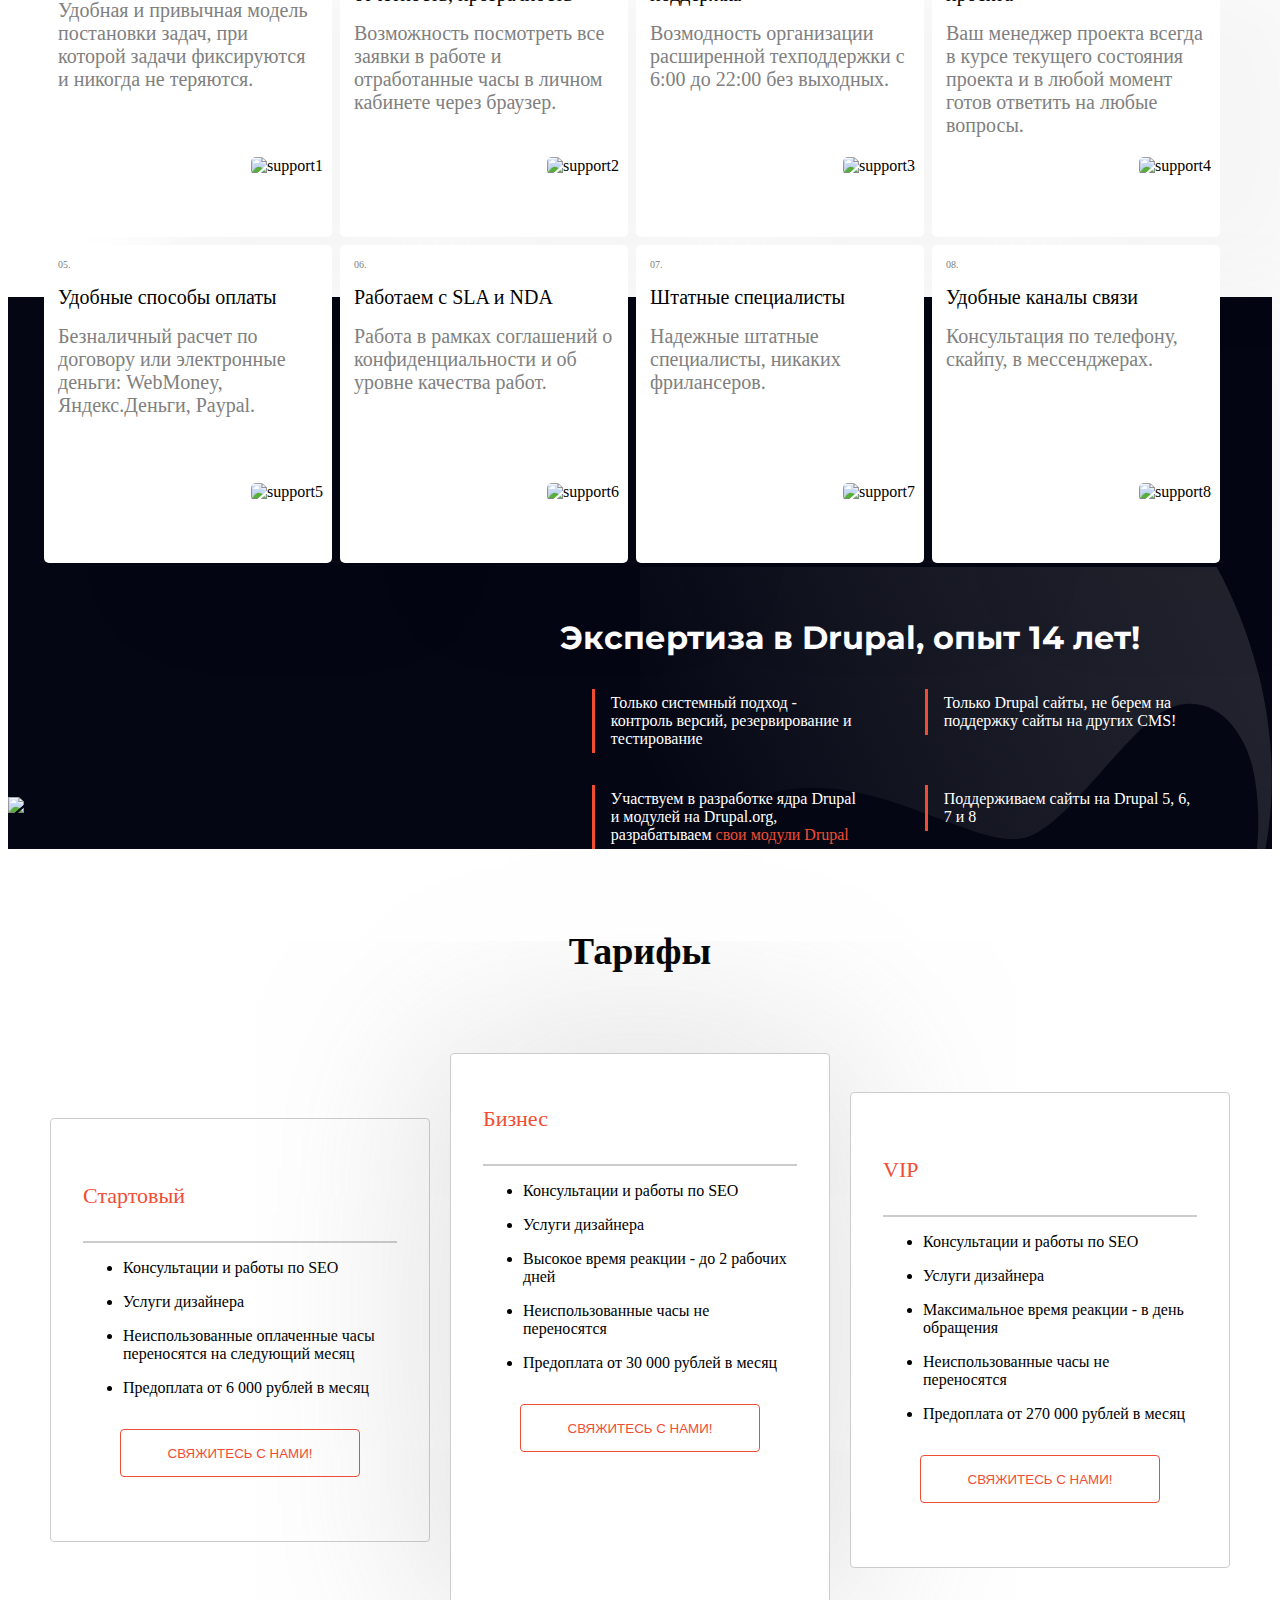
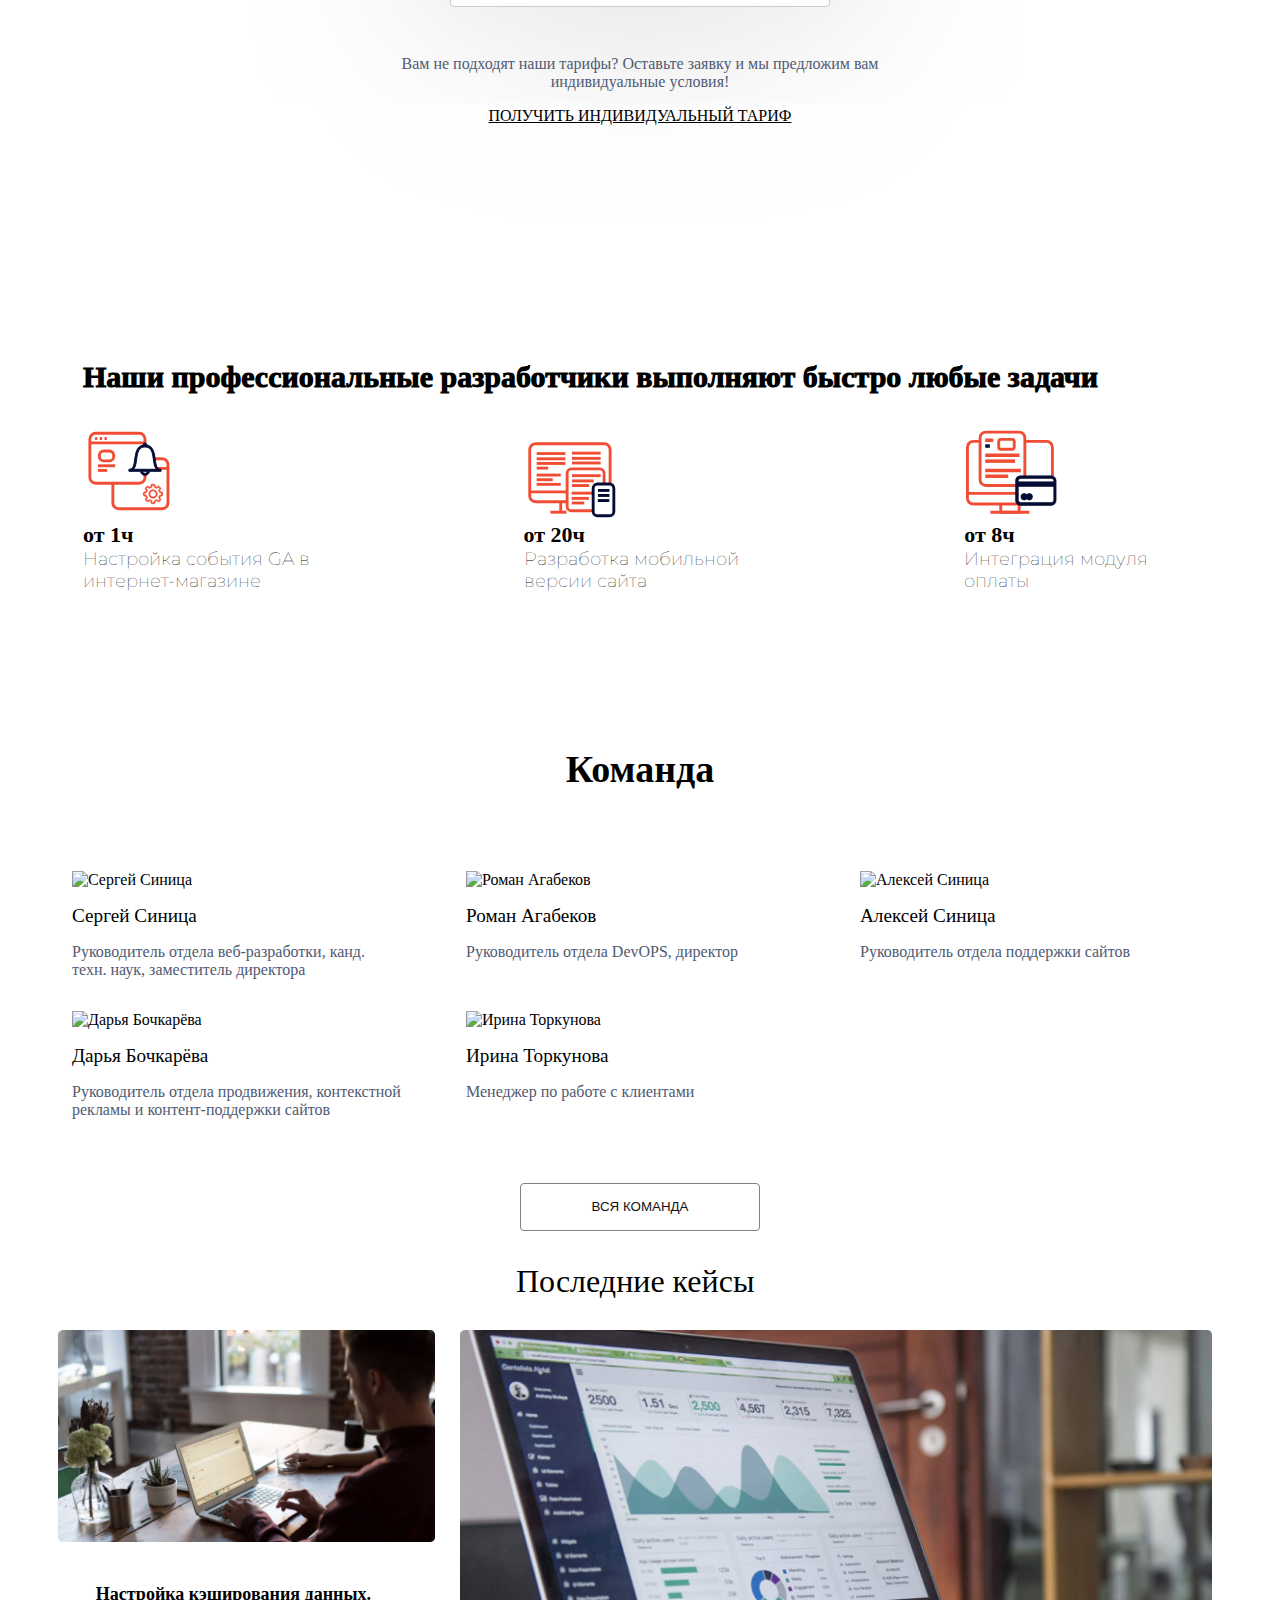
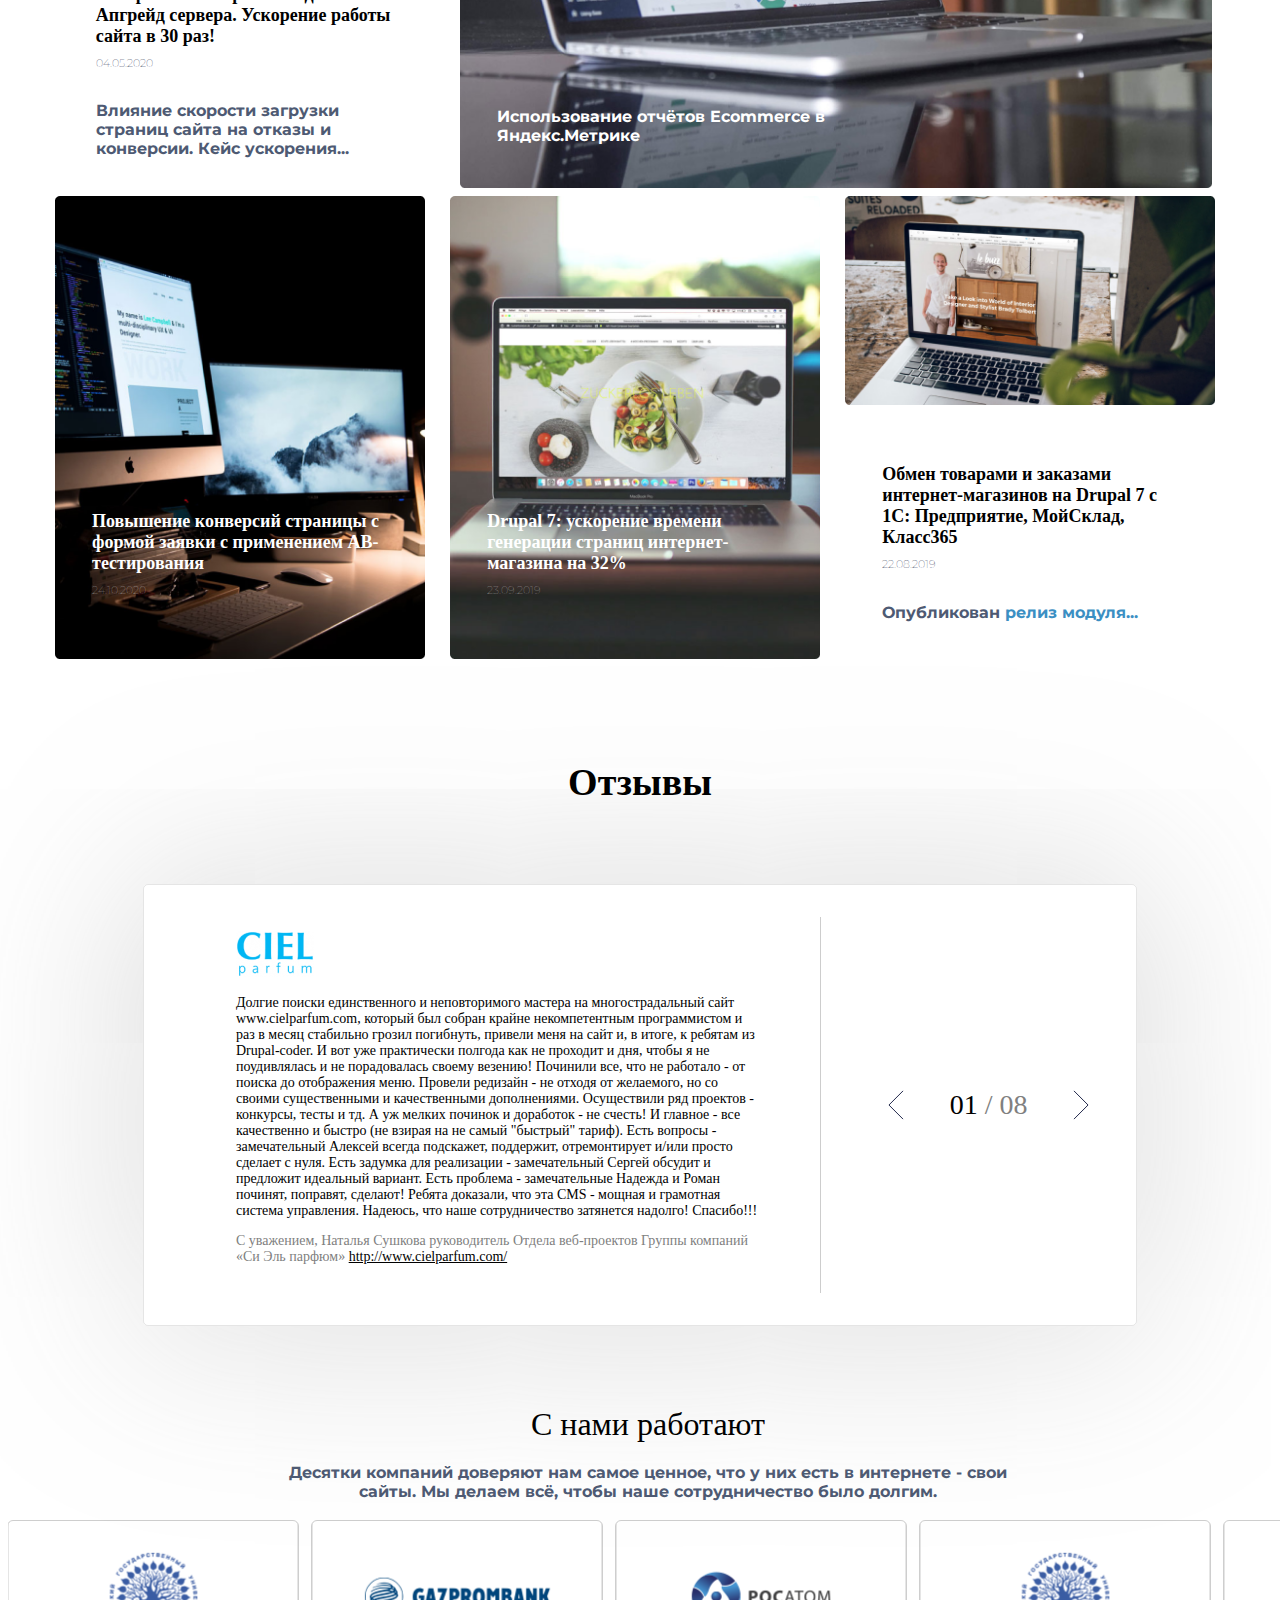
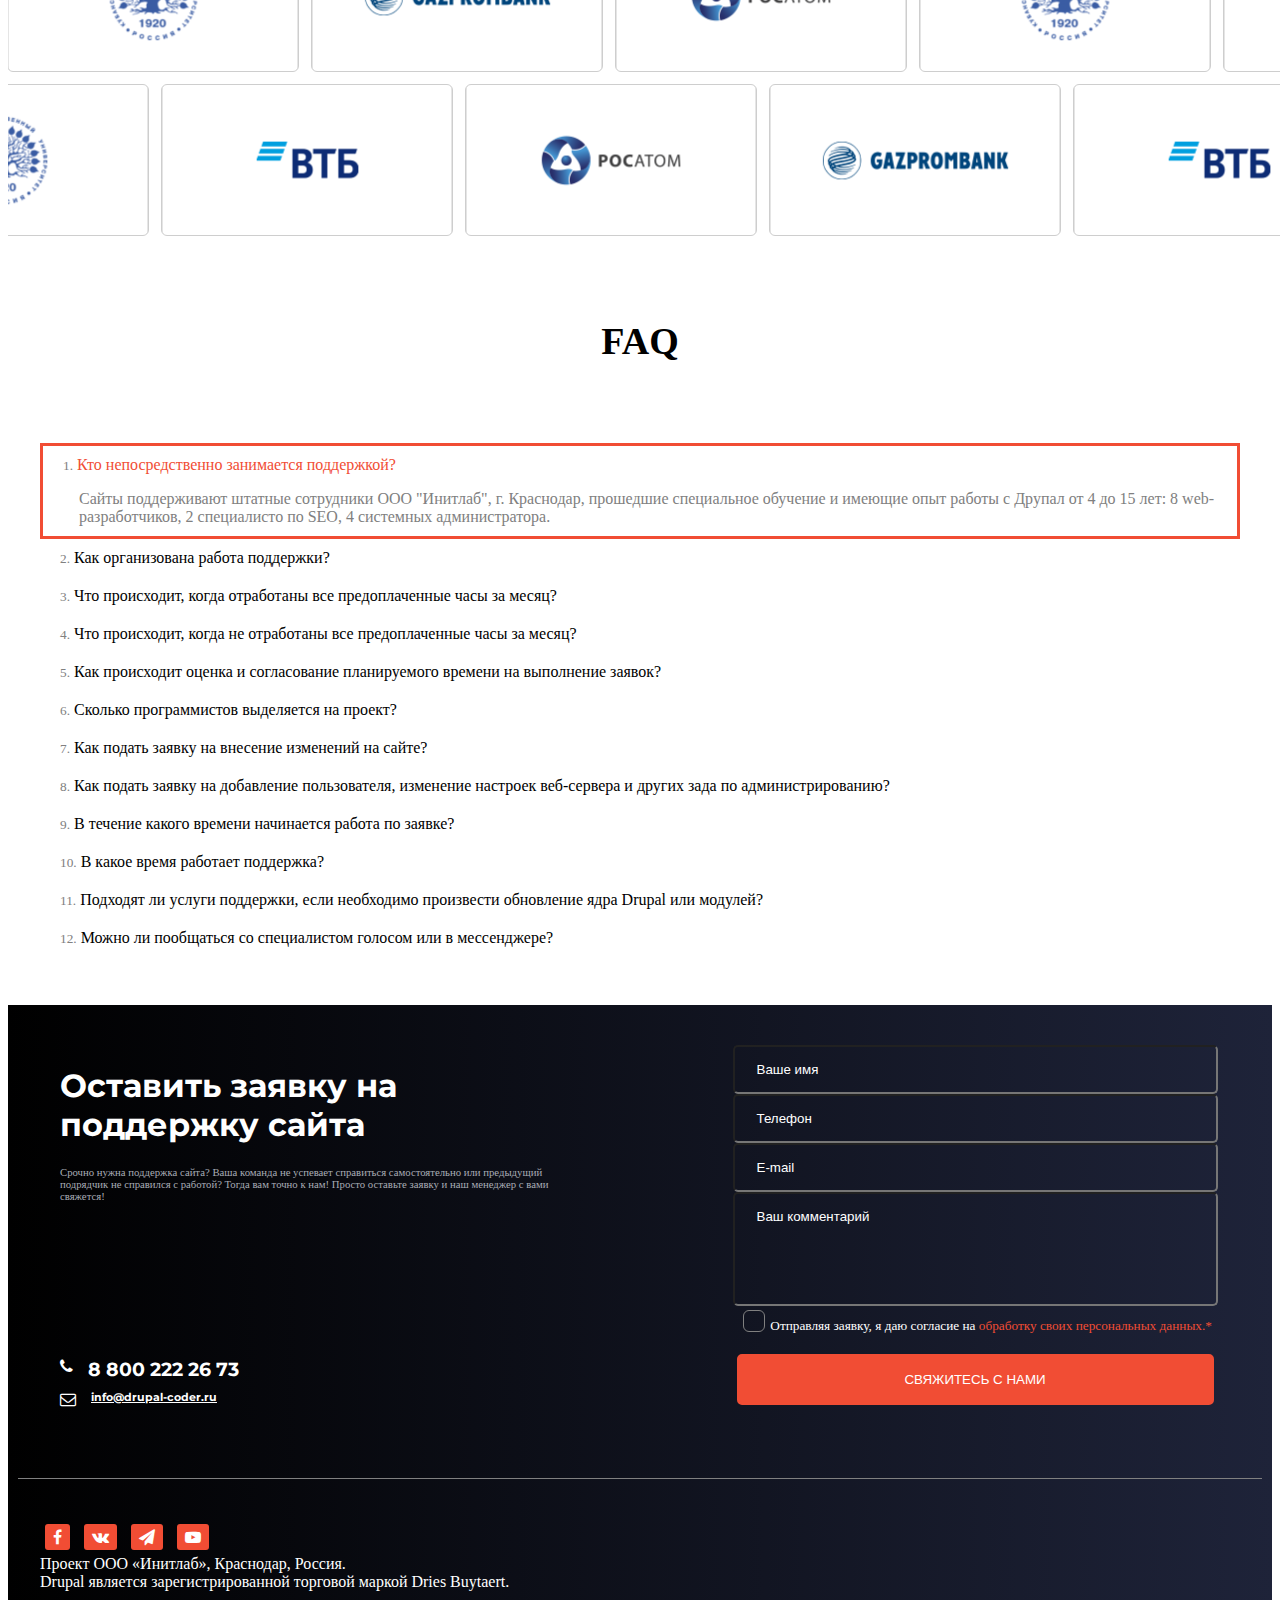
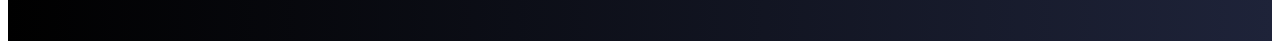
==== commit 026137e6: "Added dropdown menu (desktop+mobile)" ====
--- a/index.html
+++ b/index.html
@@ -3,7 +3,7 @@
 <head>
     <meta charset="UTF-8">
     <meta http-equiv="X-UA-Compatible" content="IE=edge">
-    <meta name="viewport" content="width=device-width, initial-scale=1.0">
+    <meta name="viewport" content="width=device-width, initial-scale=1.0, minimum-scale=1.0">
     <link href='https://fonts.googleapis.com/css?family=Montserrat' rel='stylesheet'>
     <link rel="stylesheet" href="https://cdnjs.cloudflare.com/ajax/libs/font-awesome/4.7.0/css/font-awesome.min.css">
     <script src="https://code.jquery.com/jquery-3.6.1.min.js"></script>
@@ -13,21 +13,44 @@
 <body onload="karusel_start()"> <!-- подключение функции со слайдером, в теге body, чтобы сразу она запустилась, onload - событие -->
     <header class="navbar mx-auto">
         <div class="container flex mx-auto">
-            <div class="nav-logo">
+            <div class="nav-1 flex"><div class="nav-logo">
                 <a href=""><img src="img/drupal-coder.svg" alt="Drupal Coder"></a>
             </div>
-            <div class="nav-btns color-white fs-12">
-                <ul class="flex">
+            <a href="javascript:void(0);" class="icon" onclick="myFunction()">
+    <i class="fa fa-bars"></i></a></div>
+            <div class="nav-btns color-white fs-12" id="nav-btns">
+                <ul class="nav-list">
                     <li class="mx-2"><a class="btn color-white" href="">ПОДДЕРЖКА DRUPAL</a></li>
-                    <li class="mx-2"><a class="btn color-white" href="">АДМИНИСТРИРОВАНИЕ</a></li>
+                    <li class="mx-2"><div class="menu">
+                            <a class="btn color-white" href="">АДМИНИСТРИРОВАНИЕ &#9660;</a>
+                            <div class="menu-links color-white">
+                                <a href="#">МИГРАЦИЯ</a>
+                                <a href="#">БЭКАПЫ</a>
+                                <a href="#">АУДИТ БЕЗОПАСНОСТИ</a>
+                                <a href="#">ОПТИМИЗАЦИЯ СКОРОСТИ</a>
+                                <a href="#">ПЕРЕЕЗД НА HTTPS</a>
+                                </div>
+                            </div>
+                    </li>
                     <li class="mx-2"><a class="btn color-white" href="">ПРОДВИЖЕНИЕ</a></li>
                     <li class="mx-2"><a class="btn color-white" href="">РЕКЛАМА</a></li>
-                    <li class="mx-2"><a class="btn color-white" href="">О НАС #</a></li>
+                    <li class="mx-2"><div class="menu">
+                    <a class="btn color-white" href="">О НАС &#9660;</a>
+                    <div class="menu-links color-white">
+                        <a href="#">КОМАНДА</a>
+                        <a href="#">DRUPALGIVE</a>
+                        <a href="#">БЛОГ</a>
+                        <a href="#">КУРСЫ DRUPAL</a>
+                        </div>
+                    </div>
+                </li>
+                    
                     <li class="mx-2"><a class="btn color-white" href="">ПРОЕКТЫ</a></li>
                     <li class="mx-2"><a class="btn color-white" href="">КОНТАКТЫ</a></li>
                 </ul>
             </div>
         </div>
+        
     </header>
 
 
--- a/css/main.css
+++ b/css/main.css
@@ -16,6 +16,10 @@
     --font-block:14px;
 }
 
+.nav-btns .mx-2:hover{
+    border-bottom: 4px solid f14d34;
+    padding-bottom: 4px;
+}
 
 #block0{
     color: white;
@@ -410,6 +414,7 @@
     width: 1000vw;
     margin-left: -150px;
     transition: all 1s; /* плавный переход */
+    margin-top: 10px;
 }
 
 .spec h1{
@@ -995,6 +1000,269 @@
     /* подчёркивание при наведении */
 }
 
+
+
+
+
+footer {
+    background:
+        url("https://drupal-coder.ru/themes/custom/bootstrap_dc/images/D-flying.svg") no-repeat top center/250px,
+        url("https://drupal-coder.ru/themes/custom/bootstrap_dc/images/D-footer.svg") no-repeat bottom right/200px,
+        linear-gradient(90deg, rgba(0, 0, 0, 1) 0%, rgba(30, 35, 57, 1) 100%);
+    color: #ffffff;
+    padding: 10px;
+}
+
+.request {
+    padding-top: 30px;
+    padding-bottom: 3rem;
+    margin-left: auto;
+    margin-right: auto;
+    flex-direction: column;
+    column-gap: 10%;
+}
+
+.rq-info {
+    margin-left: 20px;
+}
+
+.rq-info,
+.rq-form {
+    flex: 1;
+}
+
+.rq-info-2 .call-number {
+    text-decoration: none;
+}
+
+.rq-info-2 h3,
+h6 {
+    margin: 0;
+    padding-bottom: 10px;
+}
+
+.rq-info-2 li {
+    list-style: none;
+    margin-left: -40px;
+}
+
+.rq-info-2 i {
+    float: left;
+    padding-right: 15px;
+}
+
+.rq-info-1 h6,
+.rq-form h5 {
+    font-weight: normal;
+}
+
+.rq-form {
+    text-align: center;
+}
+
+.rq-form input::placeholder {
+    opacity: 1;
+    color: rgb(255, 255, 255);
+    text-indent: 20px;
+}
+
+.rq-form .field-name,
+.field-phone,
+.field-email,
+.field-msg,
+.sub-button {
+    background-color: transparent;
+    padding-top: 15px;
+    padding-bottom: 15px;
+    width: 90%;
+    border-radius: 5px;
+}
+
+.field-msg {
+    padding-bottom: 80px;
+}
+
+.accept {
+    text-align: left;
+    margin-left: 30px;
+    margin-top: -20px;
+    margin-bottom: -20px;
+}
+
+.sub-button {
+    background-color: #f14d34;
+    border: solid 3px #f14d34;
+}
+
+.sub-button:hover {
+    background-color: #000000;
+    transition: 500ms;
+}
+
+.rq-form input[type='checkbox'] {
+    width: 20px !important;
+    height: 20px !important;
+    appearance: none;
+    outline: 1px solid gray;
+    background: transparent;
+    border-radius: 5px;
+    vertical-align: bottom;
+}
+
+.rq-form input[type='checkbox']:checked:after {
+    content: '✔';
+    color: white;
+    margin-left: 5px;
+}
+
+.copyright {
+    border-top: 1px solid gray;
+    padding-top: 40px;
+    padding-bottom: 40px;
+}
+
+.fa-facebook,
+.fa-vk,
+.fa-paper-plane,
+.fa-youtube-play {
+    margin: 5px;
+    background: #f14d34;
+    padding: 5px;
+    padding-right: 8px;
+    padding-left: 8px;
+    border-radius: 3px;
+    text-decoration: none;
+}
+
+@media (min-width: 768px) {
+
+    .request,
+    .reviews {
+        flex-direction: row;
+    }
+
+    .review-main {
+        border-bottom: 0;
+        border-right: 1px solid #cdcdcd;
+        width: 64%;
+    }
+
+    .review-number {
+        width: 36%;
+    }
+}
+
+@media (min-width: 1200px) {
+
+    .request,
+    .cop-info,
+    .faq {
+        width: 1200px;
+    }
+
+    .rq-info-1 {
+        padding-bottom: 130px;
+    }
+
+    footer {
+        background:
+            url("https://drupal-coder.ru/themes/custom/bootstrap_dc/images/D-flying.svg") no-repeat top center/250px,
+            url("https://drupal-coder.ru/themes/custom/bootstrap_dc/images/D-footer.svg") no-repeat bottom right/450px,
+            linear-gradient(90deg, rgba(0, 0, 0, 1) 0%, rgba(30, 35, 57, 1) 100%);
+    }
+}
+
+@media (min-width:960px) {
+    .reviews {
+        width: 960px;
+    }
+
+}
+
+
+
+
+
+
+/*
+    Дальше я сделал общие классы, которые применимы ко всем блокам.
+
+    Можно добавлять новые по необходимости,
+            ! Но не изменять их !
+
+    Желательно делать их максимально простыми, чтобы был понятен функционал.
+*/
+
+.color-white {
+    color: white;
+}
+
+.flex {
+    display: flex;
+}
+
+.text-bold {
+    font-weight: 1000;
+}
+
+@media (min-width: 1200px){
+.desktop-flex {
+        display: flex;
+    }
+}
+
+.mx-2 {
+    margin-left: 2rem;
+    margin-right: 2rem;
+}
+
+.mx-auto {
+    margin-left: auto;
+    margin-right: auto;
+}
+
+.my-2 {
+    margin-top: 2rem;
+    margin-bottom: 2rem;
+}
+
+.mt-5 {
+    margin-top: 5rem;
+}
+
+.fs-12 {
+    font-size: 12px;
+}
+
+.blocks{
+    display: flex;
+    align-items: flex-start;/* выравнивание флексов по вертикали */
+    width: 42%;
+    /* border: 1px solid white; */
+    flex-wrap: wrap;/* разрешили перенос флексов на новую строку */
+    margin-left: 50%;
+    
+}
+
+.blocks h3{
+    width: 40%;
+    margin: 0;
+    font-size: var(--font-block);
+    margin-top: 30px;
+    margin-right: 10px;
+    line-height: 120%;
+    font-weight: 400;
+    padding-top: 10px;
+    padding-bottom: 10px;
+}
+
+.orange-text{
+    color:  #f14d34;
+}
+
+.color-gray {
+    color: #a8acb5;
+}
 
 @media (max-width:500px) {
     .years13 .figures {
@@ -1140,265 +1408,37 @@
         margin-left: 0;
     }
 
-}
-
-
-footer {
-    background:
-        url("https://drupal-coder.ru/themes/custom/bootstrap_dc/images/D-flying.svg") no-repeat top center/250px,
-        url("https://drupal-coder.ru/themes/custom/bootstrap_dc/images/D-footer.svg") no-repeat bottom right/200px,
-        linear-gradient(90deg, rgba(0, 0, 0, 1) 0%, rgba(30, 35, 57, 1) 100%);
-    color: #ffffff;
-    padding: 10px;
-}
-
-.request {
-    padding-top: 30px;
-    padding-bottom: 3rem;
-    margin-left: auto;
-    margin-right: auto;
-    flex-direction: column;
-    column-gap: 10%;
-}
-
-.rq-info {
-    margin-left: 20px;
-}
-
-.rq-info,
-.rq-form {
-    flex: 1;
-}
-
-.rq-info-2 .call-number {
-    text-decoration: none;
-}
-
-.rq-info-2 h3,
-h6 {
-    margin: 0;
-    padding-bottom: 10px;
-}
-
-.rq-info-2 li {
-    list-style: none;
-    margin-left: -40px;
-}
-
-.rq-info-2 i {
-    float: left;
-    padding-right: 15px;
-}
-
-.rq-info-1 h6,
-.rq-form h5 {
-    font-weight: normal;
-}
-
-.rq-form {
-    text-align: center;
-}
-
-.rq-form input::placeholder {
-    opacity: 1;
-    color: rgb(255, 255, 255);
-    text-indent: 20px;
-}
-
-.rq-form .field-name,
-.field-phone,
-.field-email,
-.field-msg,
-.sub-button {
-    background-color: transparent;
-    padding-top: 15px;
-    padding-bottom: 15px;
-    width: 90%;
-    border-radius: 5px;
-}
-
-.field-msg {
-    padding-bottom: 80px;
-}
-
-.accept {
-    text-align: left;
-    margin-left: 30px;
-    margin-top: -20px;
-    margin-bottom: -20px;
-}
-
-.sub-button {
-    background-color: #f14d34;
-    border: solid 3px #f14d34;
-}
-
-.sub-button:hover {
-    background-color: #000000;
-    transition: 500ms;
-}
-
-.rq-form input[type='checkbox'] {
-    width: 20px !important;
-    height: 20px !important;
-    appearance: none;
-    outline: 1px solid gray;
-    background: transparent;
-    border-radius: 5px;
-    vertical-align: bottom;
-}
-
-.rq-form input[type='checkbox']:checked:after {
-    content: '✔';
-    color: white;
-    margin-left: 5px;
-}
-
-.copyright {
-    border-top: 1px solid gray;
-    padding-top: 40px;
-    padding-bottom: 40px;
-}
-
-.fa-facebook,
-.fa-vk,
-.fa-paper-plane,
-.fa-youtube-play {
-    margin: 5px;
-    background: #f14d34;
-    padding: 5px;
-    padding-right: 8px;
-    padding-left: 8px;
-    border-radius: 3px;
-    text-decoration: none;
-}
-
-@media (min-width: 768px) {
-
-    .request,
-    .reviews {
-        flex-direction: row;
-    }
-
-    .review-main {
-        border-bottom: 0;
-        border-right: 1px solid #cdcdcd;
-        width: 64%;
-    }
-
-    .review-number {
-        width: 36%;
-    }
-}
-
-@media (min-width: 1200px) {
-
-    .request,
-    .cop-info,
-    .faq {
-        width: 1200px;
-    }
-
-    .rq-info-1 {
-        padding-bottom: 130px;
-    }
-
-    footer {
-        background:
-            url("https://drupal-coder.ru/themes/custom/bootstrap_dc/images/D-flying.svg") no-repeat top center/250px,
-            url("https://drupal-coder.ru/themes/custom/bootstrap_dc/images/D-footer.svg") no-repeat bottom right/450px,
-            linear-gradient(90deg, rgba(0, 0, 0, 1) 0%, rgba(30, 35, 57, 1) 100%);
-    }
-}
-
-@media (min-width:960px) {
-    .reviews {
-        width: 960px;
-    }
-
-}
-
-
-
-
-
-
-/*
-    Дальше я сделал общие классы, которые применимы ко всем блокам.
-
-    Можно добавлять новые по необходимости,
-            ! Но не изменять их !
-
-    Желательно делать их максимально простыми, чтобы был понятен функционал.
-*/
-
-.color-white {
-    color: white;
-}
-
-.flex {
-    display: flex;
-}
-
-.text-bold {
-    font-weight: 1000;
-}
-
-@media (min-width: 1200px){
-.desktop-flex {
-        display: flex;
-    }
-}
-
-.mx-2 {
-    margin-left: 2rem;
-    margin-right: 2rem;
-}
-
-.mx-auto {
-    margin-left: auto;
-    margin-right: auto;
-}
-
-.my-2 {
-    margin-top: 2rem;
-    margin-bottom: 2rem;
-}
-
-.mt-5 {
-    margin-top: 5rem;
-}
-
-.fs-12 {
-    font-size: 12px;
-}
-
-.blocks{
-    display: flex;
-    align-items: flex-start;/* выравнивание флексов по вертикали */
-    width: 42%;
-    /* border: 1px solid white; */
-    flex-wrap: wrap;/* разрешили перенос флексов на новую строку */
-    margin-left: 50%;
-    
-}
-
-.blocks h3{
-    width: 40%;
-    margin: 0;
-    font-size: var(--font-block);
-    margin-top: 30px;
-    margin-right: 10px;
-    line-height: 120%;
-    font-weight: 400;
-    padding-top: 10px;
-    padding-bottom: 10px;
-}
-
-.orange-text{
-    color:  #f14d34;
-}
-
-.color-gray {
-    color: #a8acb5;
-}
+    #block2 .header{
+        display: block;
+        position: static;
+        text-align: center;
+        font-size: 28px;
+        width: fit-content;
+        margin:auto;
+        padding: 10%;
+    }
+
+    #block2 .table-item{
+        width: 95vw;
+        height: 25vh;
+        position: relative;
+        padding: 20px 20px;
+        box-sizing: border-box;
+        margin-right: 5vw;
+        margin-bottom: 5px;
+        padding-bottom: 40px;
+    }
+
+    #block2 .item-logo{
+        z-index: 10;
+        position: absolute;
+        top: 70%;
+        left: 80%;
+        transform: scale(0.7);
+    }
+
+    #block2 .item-text{
+        font-size: 13px;
+    }
+
+}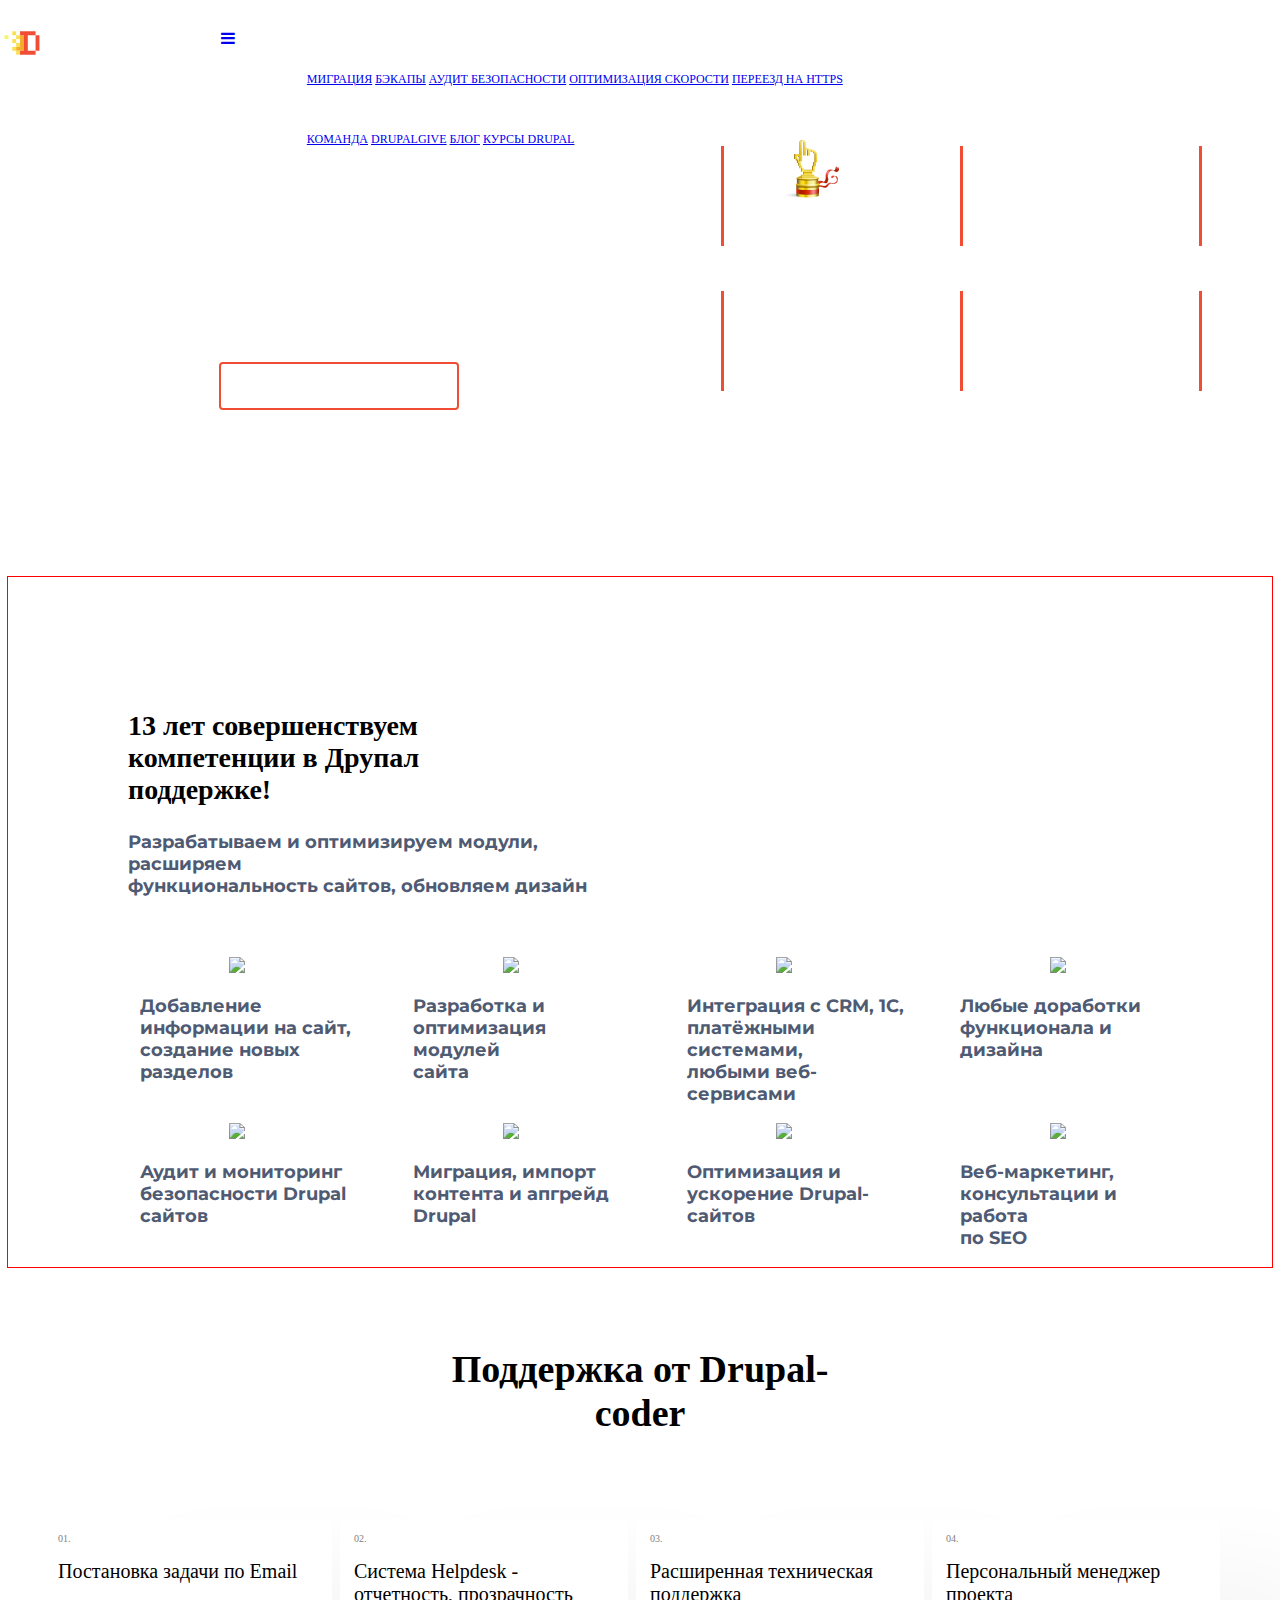
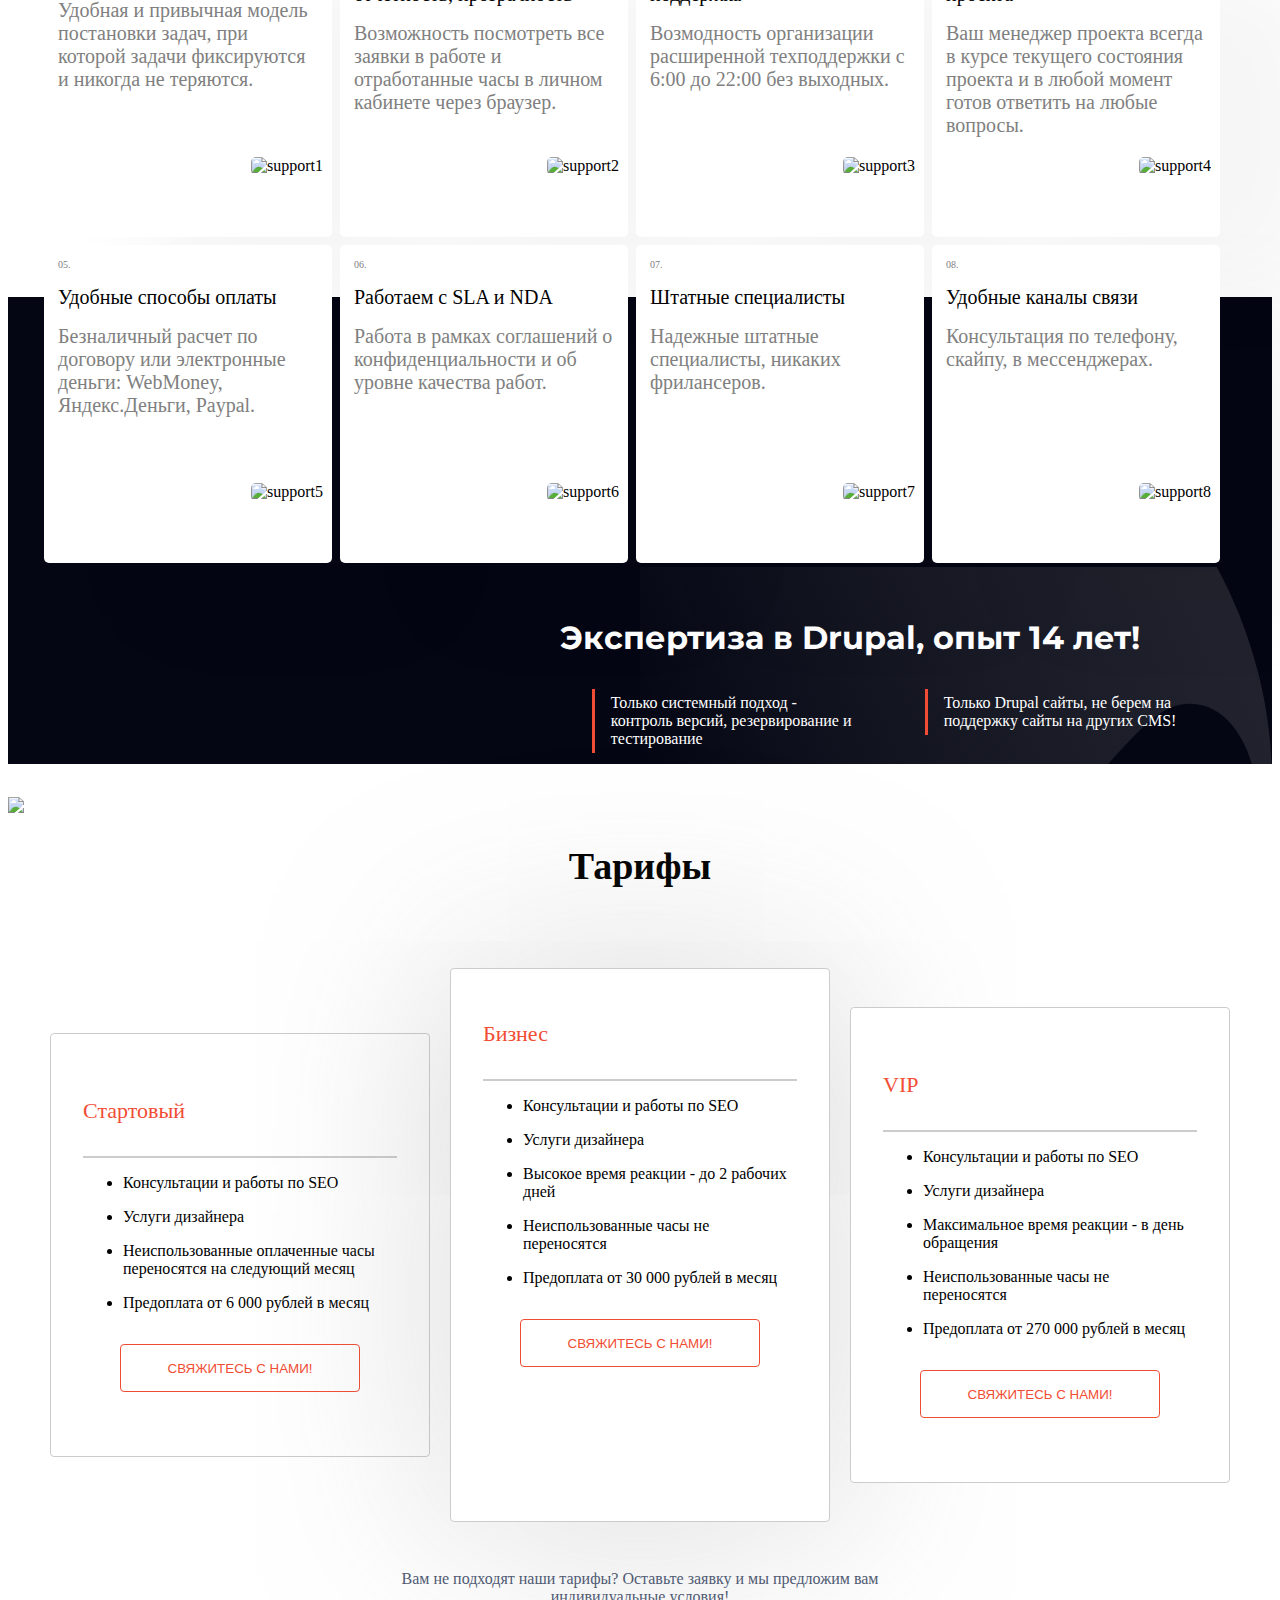
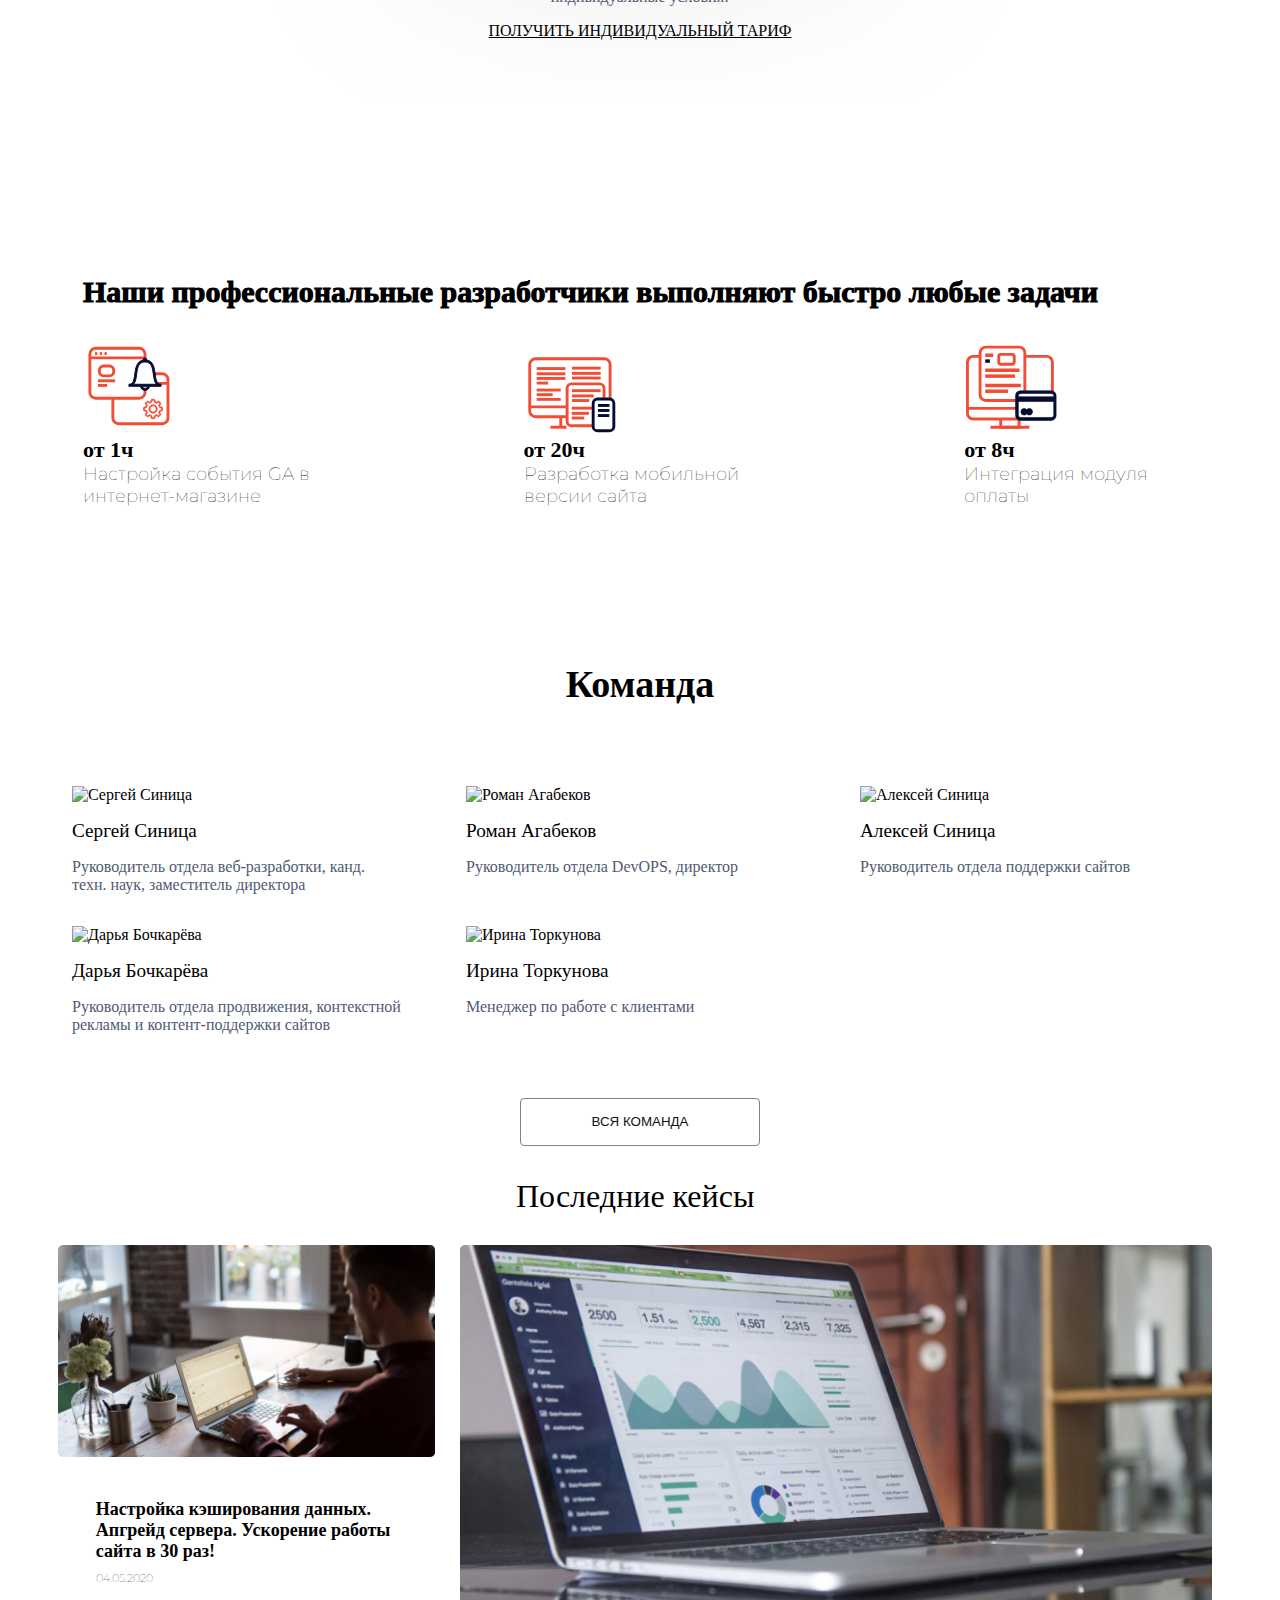
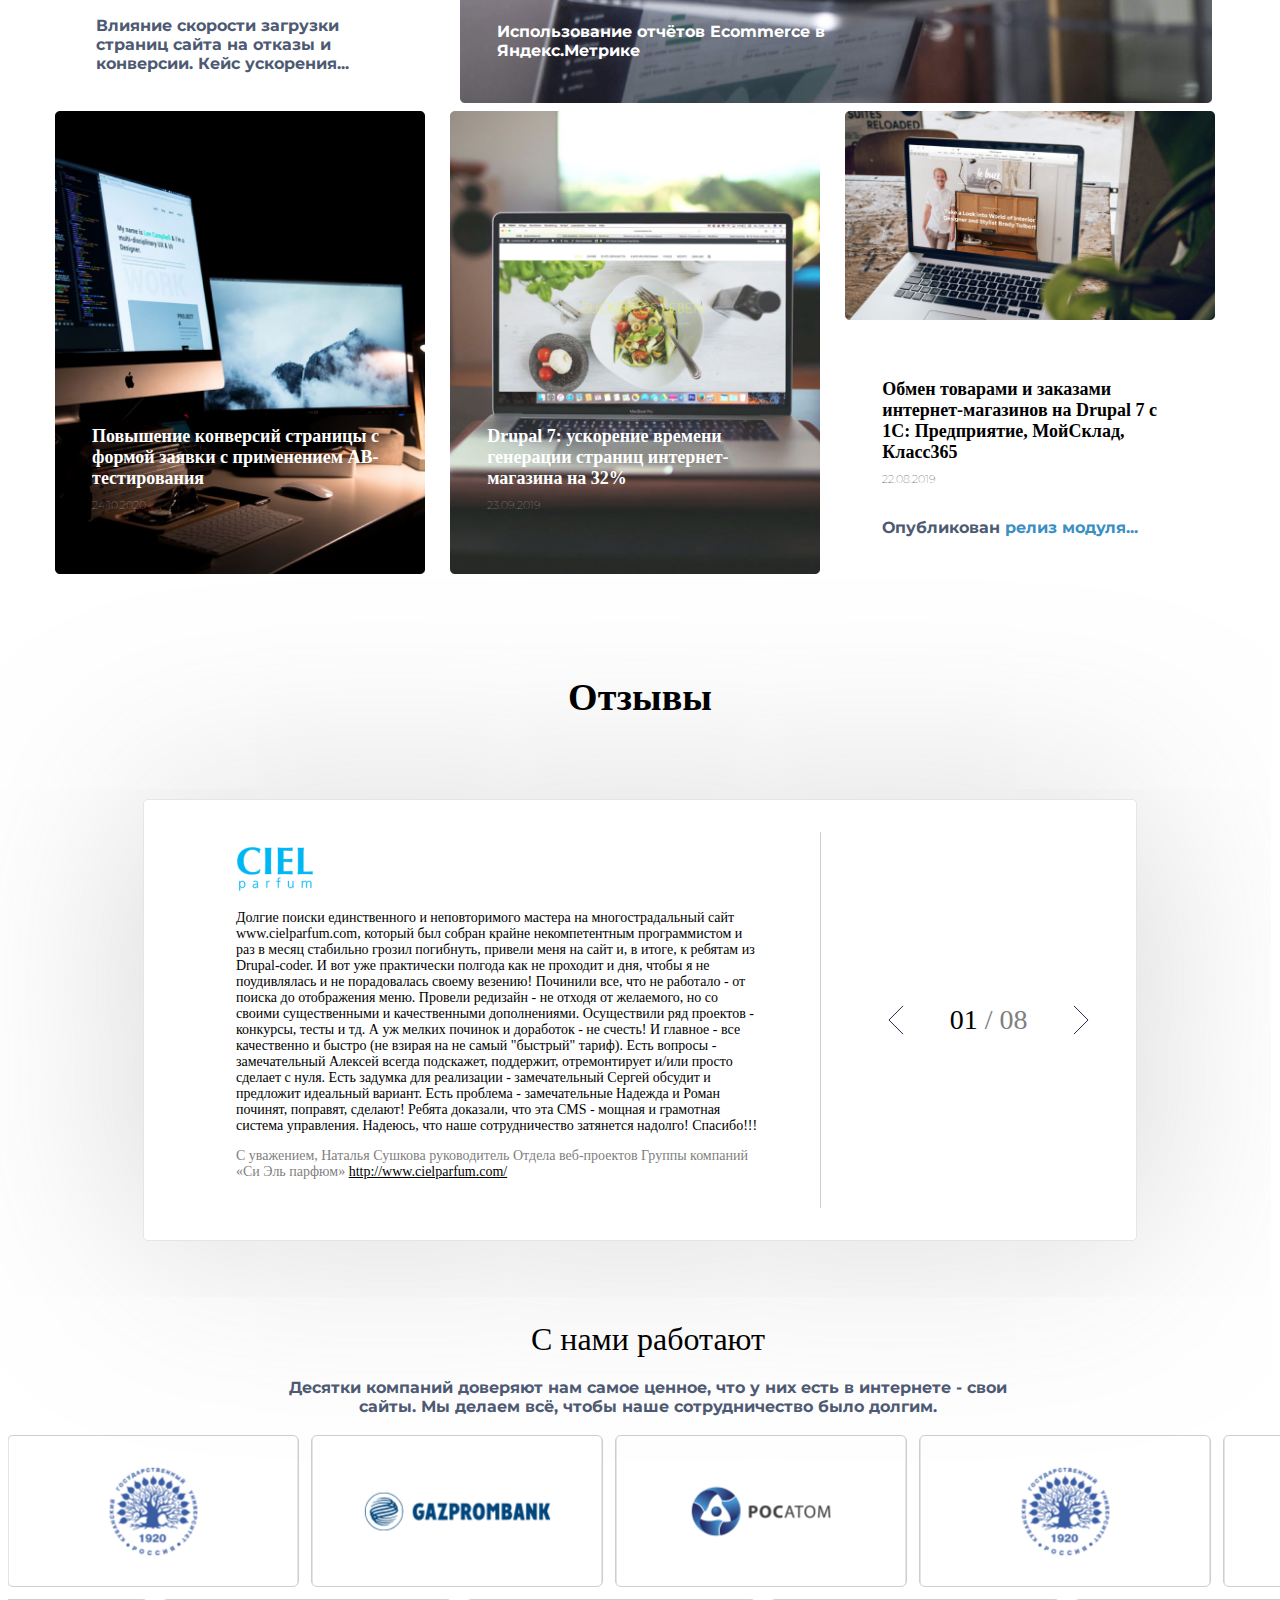
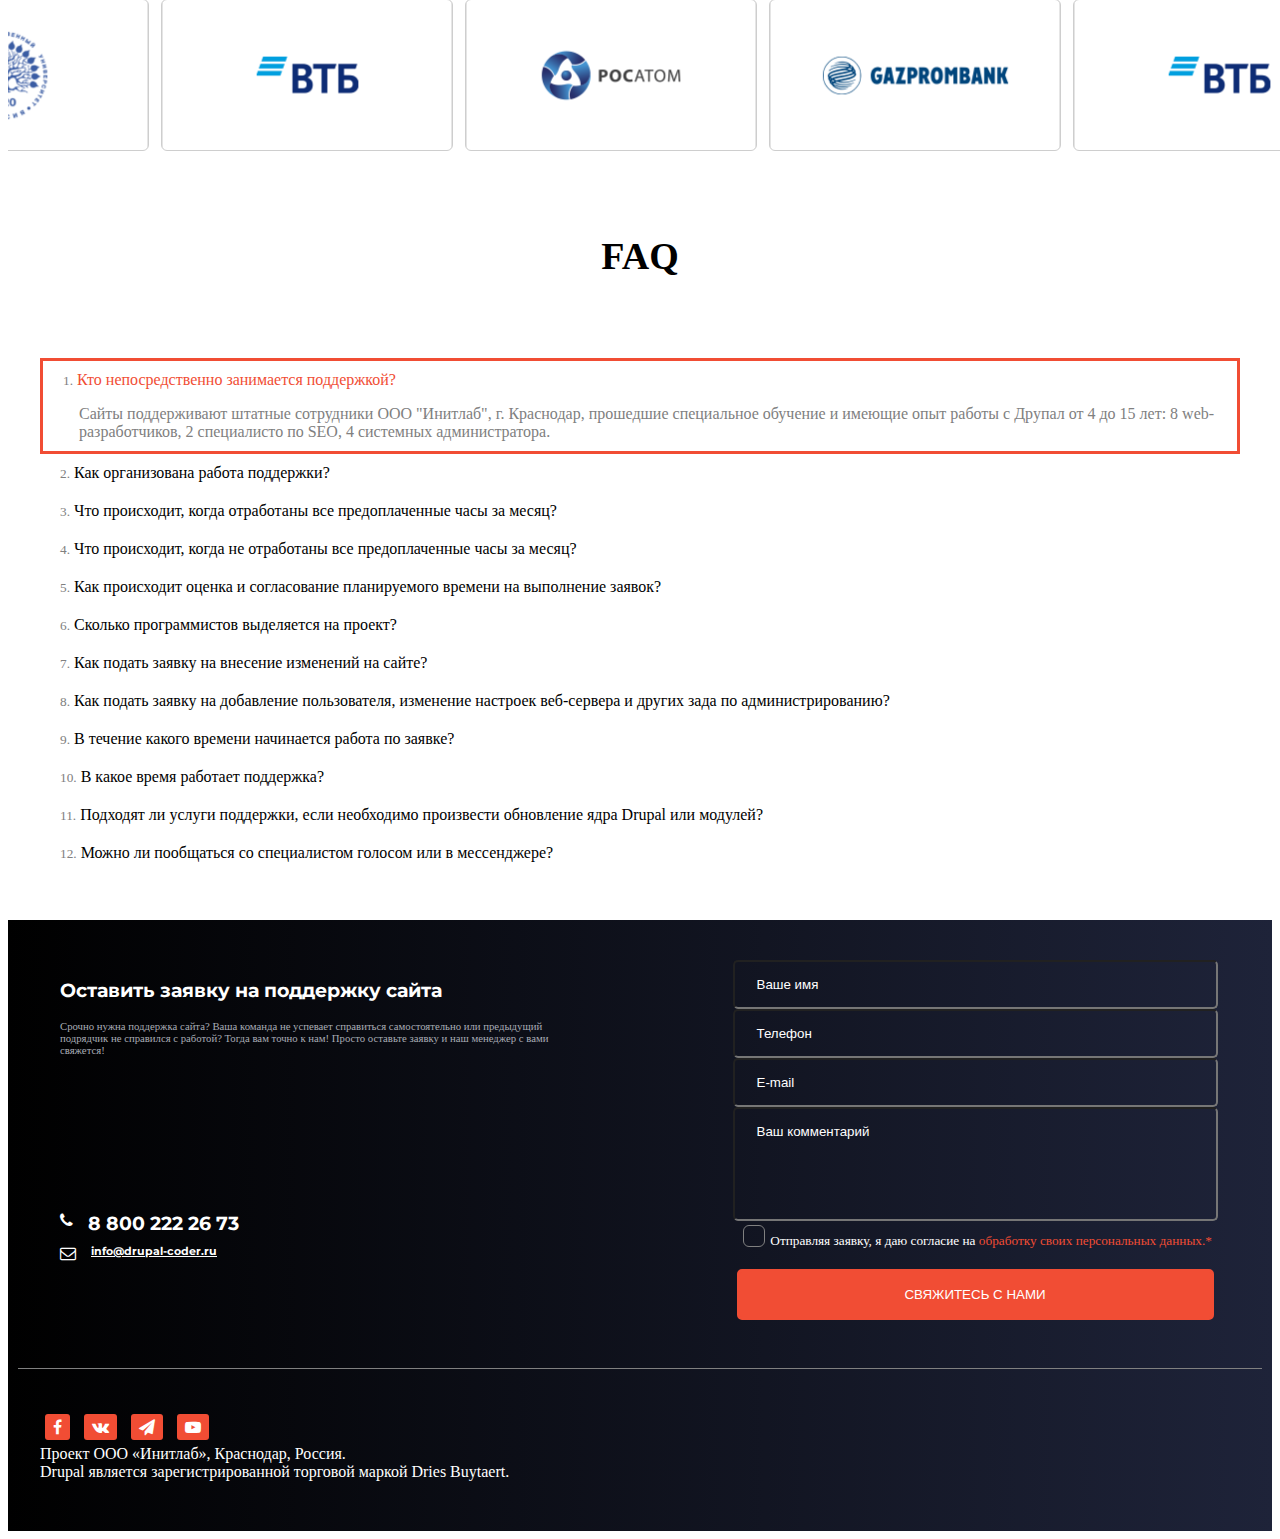
==== commit d2be3887: "Update index.html" ====
--- a/index.html
+++ b/index.html
@@ -4,10 +4,10 @@
     <meta charset="UTF-8">
     <meta http-equiv="X-UA-Compatible" content="IE=edge">
     <meta name="viewport" content="width=device-width, initial-scale=1.0, minimum-scale=1.0">
-    <link href='https://fonts.googleapis.com/css?family=Montserrat' rel='stylesheet'>
+    <link href="https://fonts.googleapis.com/css?family=Montserrat" rel="stylesheet">
     <link rel="stylesheet" href="https://cdnjs.cloudflare.com/ajax/libs/font-awesome/4.7.0/css/font-awesome.min.css">
     <script src="https://code.jquery.com/jquery-3.6.1.min.js"></script>
-    <link href="css/main.css" rel='stylesheet'>
+    <link href="css/main.css" rel="stylesheet">
     <script src="js/Nastya.js"></script><!-- подключение js файла -->
     <title>25/1</title>
 <body onload="karusel_start()"> <!-- подключение функции со слайдером, в теге body, чтобы сразу она запустилась, onload - событие -->
@@ -853,7 +853,7 @@
         <div class="request flex">
                <div class="rq-info">
                     <div class="rq-info-1">
-                        <h1>Оставить заявку на поддержку сайта</h1>
+                        <h3>Оставить заявку на поддержку сайта</h3>
                         <h6 class="color-gray"> Срочно нужна поддержка сайта? 
                         Ваша команда не успевает справиться самостоятельно или предыдущий подрядчик не справился с работой?
                         Тогда вам точно к нам! Просто оставьте заявку и наш менеджер с вами свяжется!</h6>
@@ -864,28 +864,28 @@
                     </ol></div>
                 </div>
             <div class="rq-form">
-                <form class="ajaxForm"  action="https://formcarry.com/s/Alp3NV0uq" method="POST">
+                <form class="ajaxForm" id="mainForm"  action="https://formcarry.com/s/Alp3NV0uq" method="POST">
         
                     <label>
-                       <input class="field-name color-white" required type="name" name="Name";
-                       placeholder="Ваше имя" />
-                     </label><br />
+                       <input class="field-name color-white" type="name" id="Name" required;
+                       placeholder="Ваше имя" >
+                     </label><br >
                     <label>
-                       <input class="field-phone color-white" required type="phone" name="Phone";
-                       placeholder="Телефон" />
-                     </label><br />
+                       <input class="field-phone color-white"  type="phone" id="Phone" required;
+                       placeholder="Телефон" >
+                     </label><br >
                     <label>
-                       <input class="field-email color-white" required type="email" name="E-mail";
-                       placeholder="E-mail" />
-                     </label><br />
+                       <input class="field-email color-white" type="email" id="E-mail" required;
+                       placeholder="E-mail" >
+                     </label><br >
                     <label>
-                       <input class="field-msg color-white" required type="message" name="Message";
-                       placeholder="Ваш комментарий" />
-                    </label><br />
-                             <label><div class="accept"><h5><input required type="checkbox" />
+                       <input class="field-msg color-white" type="message" id="Message" required;
+                       placeholder="Ваш комментарий" >
+                    </label><br >
+                             <label><div class="accept"><h5><input type="checkbox"  required>
                               Отправляя заявку, я даю согласие на 
-                              <span class="orange-text">обработку своих персональных данных.*</span></div></h5></label><br />
-                               <input class="sub-button color-white" type="submit" value="СВЯЖИТЕСЬ С НАМИ" />
+                              <span class="orange-text">обработку своих персональных данных.*</span></div></h5></label><br >
+                               <input class="sub-button color-white" type="submit" value="СВЯЖИТЕСЬ С НАМИ" >
                            </form>
             </div>
         </div>
--- a/css/main.css
+++ b/css/main.css
@@ -151,8 +151,15 @@
     margin-right: 2rem;
 }
 
-#block3 #img-pc {
+#block3{
+    position: relative;
+    /* z-index: 0; */
+}
+
+#block3 .img-pc #img-pc{
     margin-top: 200px;
+    position: relative;
+    z-index: 10 !important;
 }
 
 #block5 .text-bold{
@@ -586,6 +593,8 @@
 #block2{
     margin-bottom: 0;
     height: 750px;
+    position: relative;
+    z-index: 1;
 }
 
 @media (max-width: 1200px) {   
@@ -672,15 +681,24 @@
 #block4{
     margin-bottom: 10rem;
     position: relative;
+    margin-top: -85px;
+    z-index: 0;
+    background-color: white;
 }
 
 #block4 img{
     position: absolute;
-    top: -80px;
+    top: 0;
     right: 0;
     z-index: -10;
 }
 
+
+#block4 .header{
+    background-color: white;
+    margin:0 auto;
+    padding: 80px;
+}
 
 .tarif-list{
     width: 1200px;
@@ -1297,8 +1315,11 @@
         margin: 0;
         padding: 0;
         height: fit-content;
-        background-position: right 400px;
+        background-position: right calc(400px + 60vh);
         background-size: 75%;
+        margin-top: -25vh;
+        width: 100vw;
+        padding-top: 25vh;
     }
 
     #block3 .flex {
@@ -1332,6 +1353,54 @@
 
     #block3 .img-pc {
         width: 95%;
+        top: 20px;
+    }
+
+    #block3 .img-pc #img-pc {
+        margin-top: 100px !important;
+        /* position: relative;
+        z-index: 10 !important; */
+    }
+
+    #block4{
+        margin-top: -60px;
+        width: 100vw;
+        background-image: url("img/back-d.svg");
+        /* background-size: cover; */
+        background-position: -70vw 0;
+    }
+
+    #block4 .header{
+        background-color: transparent;
+        width: fit-content;
+    }
+
+    #block4 img{
+        width: auto;
+        height: 100%;
+        /* object-fit: cover; */
+        margin-top: 0;
+        z-index: -1;
+        /* display: none; */
+    }
+
+    #block4 .tarif{
+        box-sizing: border-box;
+        width: 90vw;
+        margin-bottom: 20px;
+        background: none;
+        background-color: white;
+
+    }
+
+    #block4 #tarif-start{
+        background: none;
+        background-color: white;
+    }
+
+    #block4 .tarif-other{
+        width: 90vw;
+        padding-bottom: 30px;
     }
 
     #block5 .text-bold {
@@ -1340,8 +1409,19 @@
 
     #block5 {
         padding: 15px;
-    }
-
+        margin-top: -100px;
+    }
+
+    #block6 {
+        width: 100vw;
+    }
+
+    #block6 .team-member img{
+        width: 100%;
+    }
+    #block6 .team-member{
+        width: 80vw;
+    }
     #block5 .flex {
         /* justify-content: space-between;
         margin-top: 30px;
@@ -1422,7 +1502,7 @@
         width: 95vw;
         height: 25vh;
         position: relative;
-        padding: 20px 20px;
+        padding: 20px 10px;
         box-sizing: border-box;
         margin-right: 5vw;
         margin-bottom: 5px;
@@ -1441,4 +1521,11 @@
         font-size: 13px;
     }
 
+    #block2{
+        height: fit-content;
+        padding-bottom: 20px;
+    }
+
+
+
 }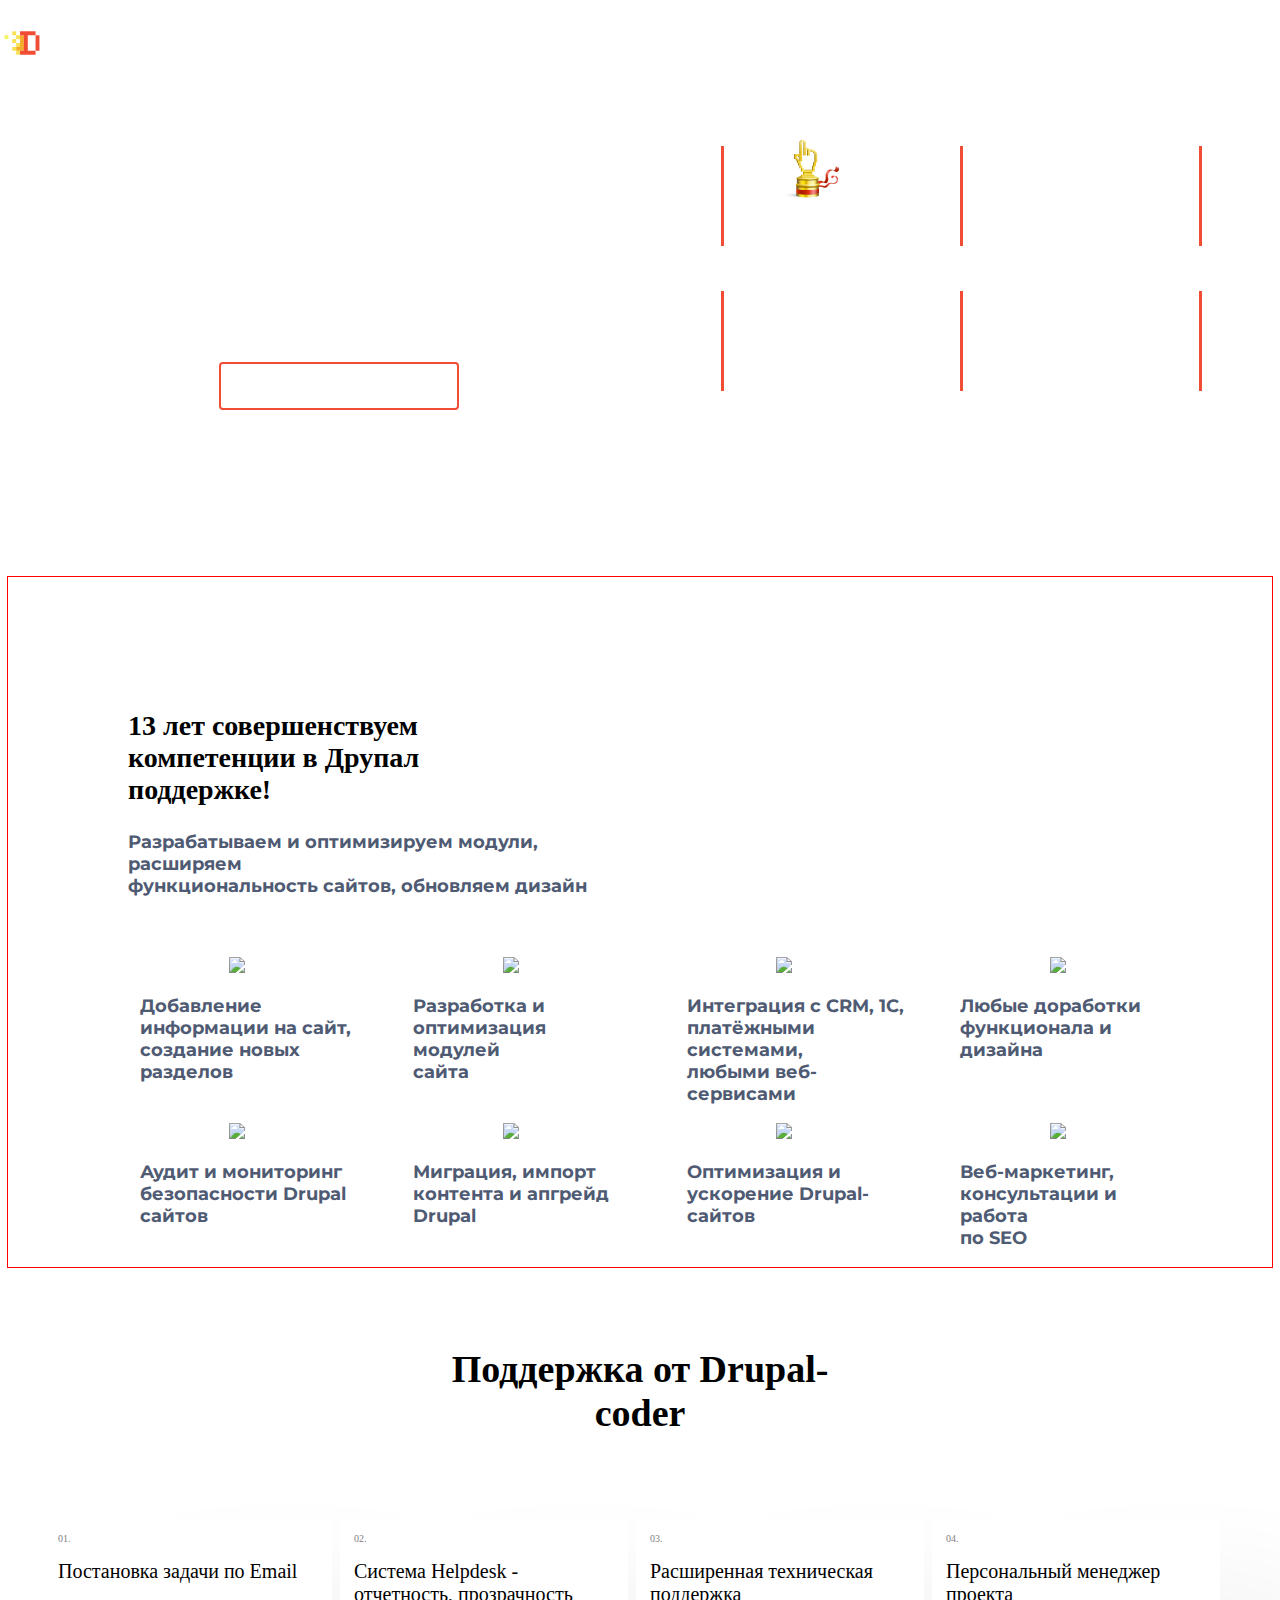
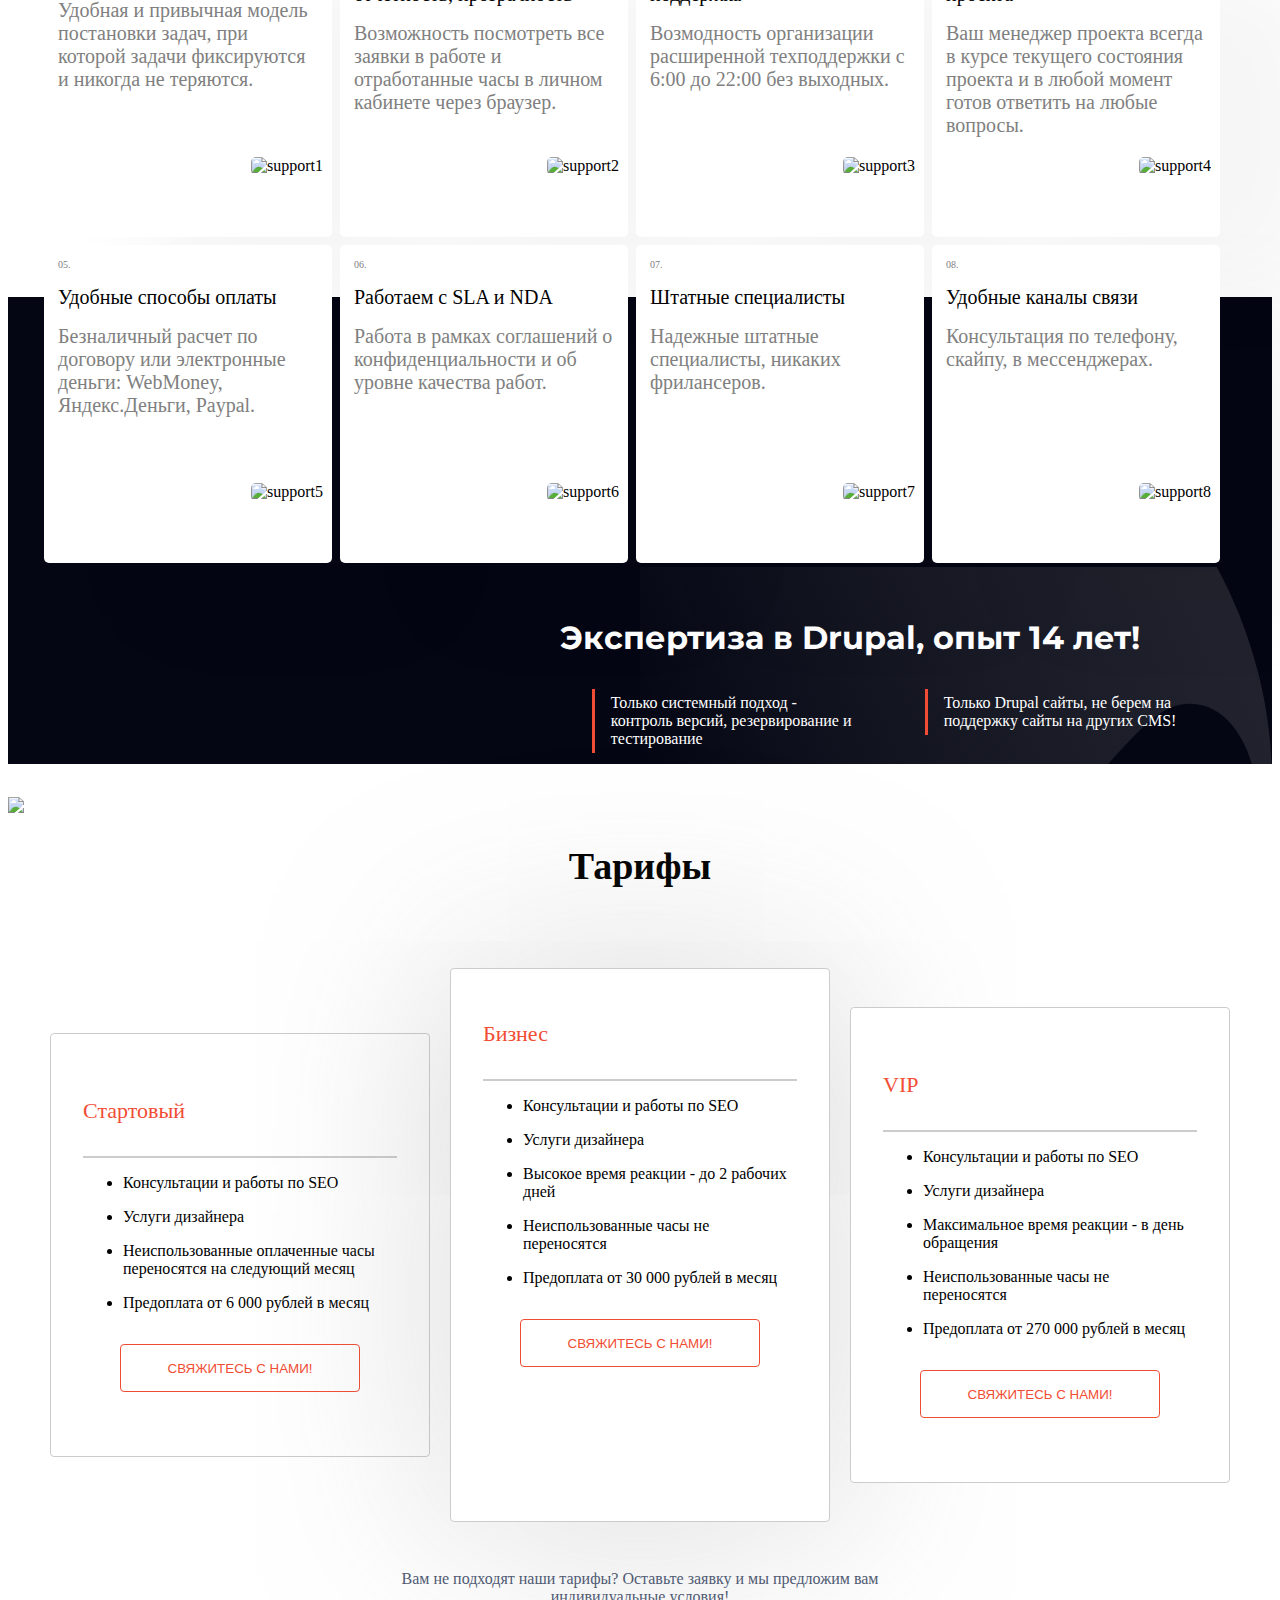
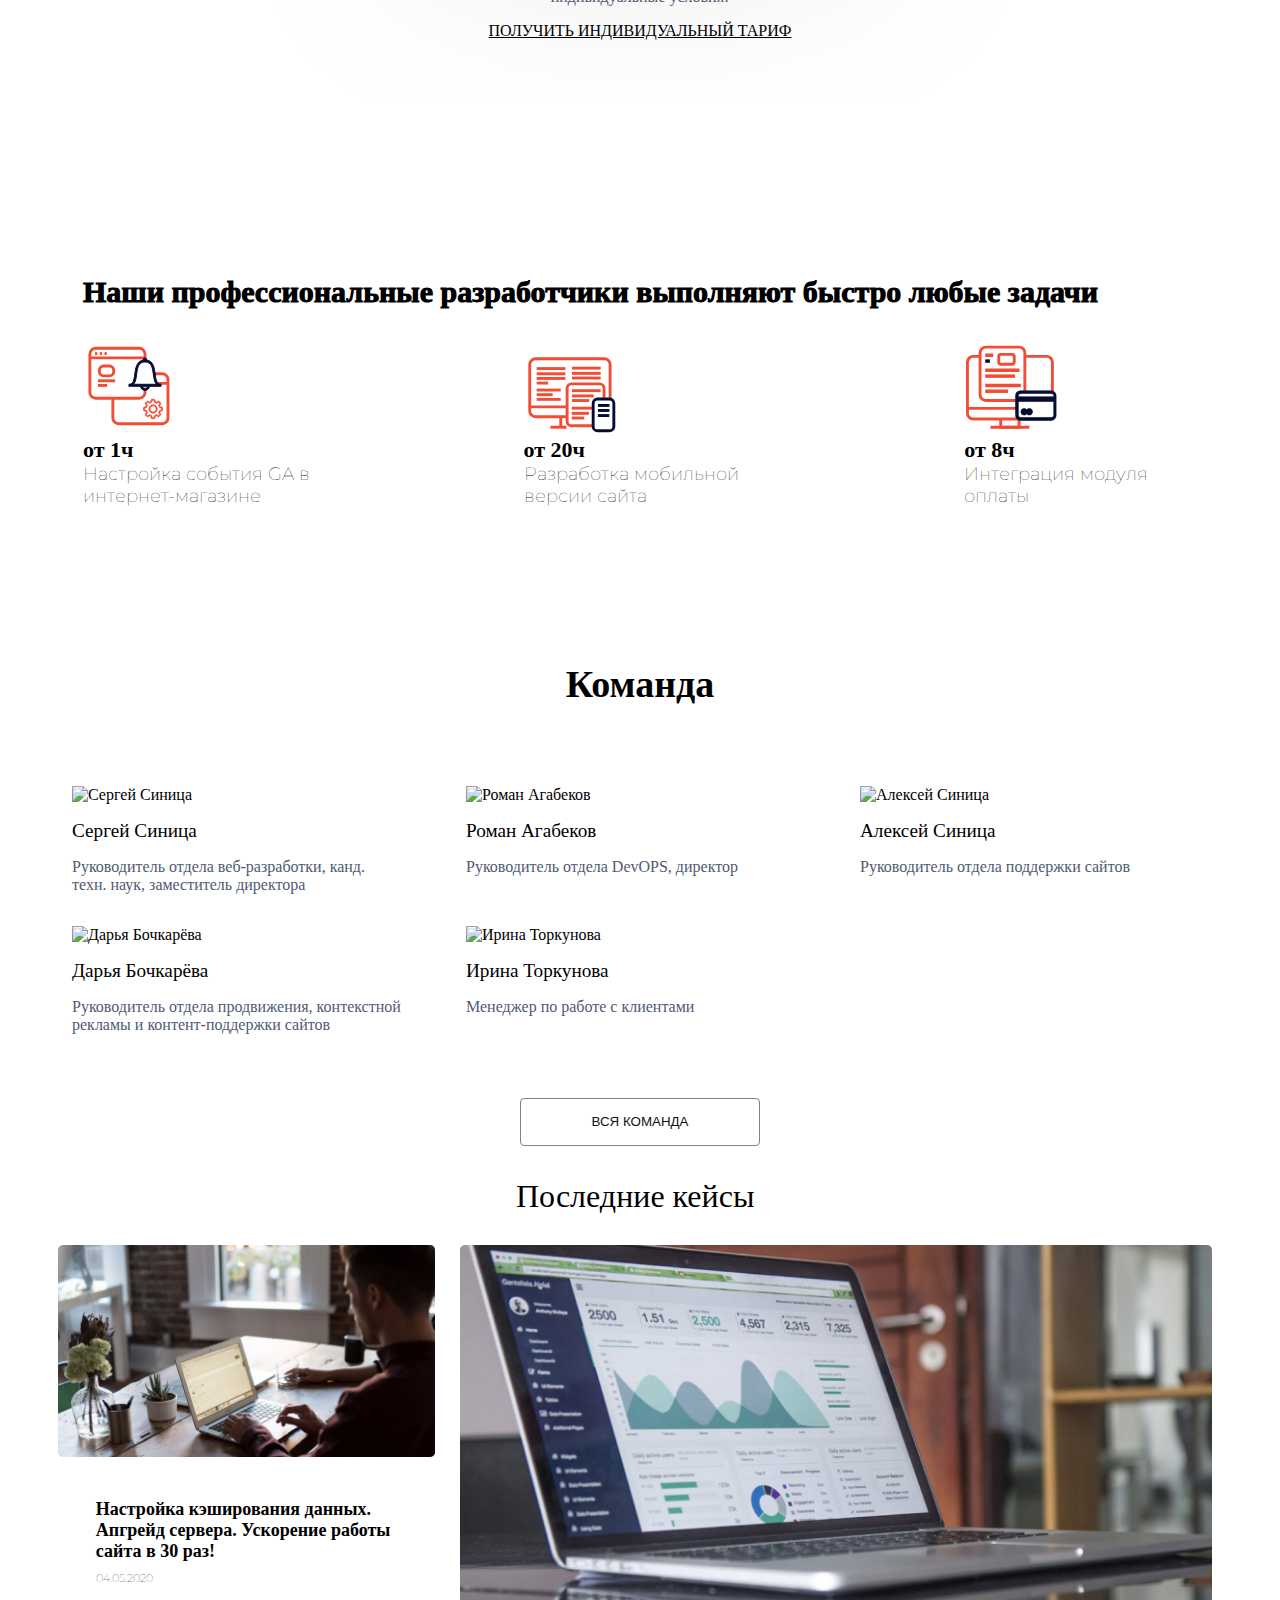
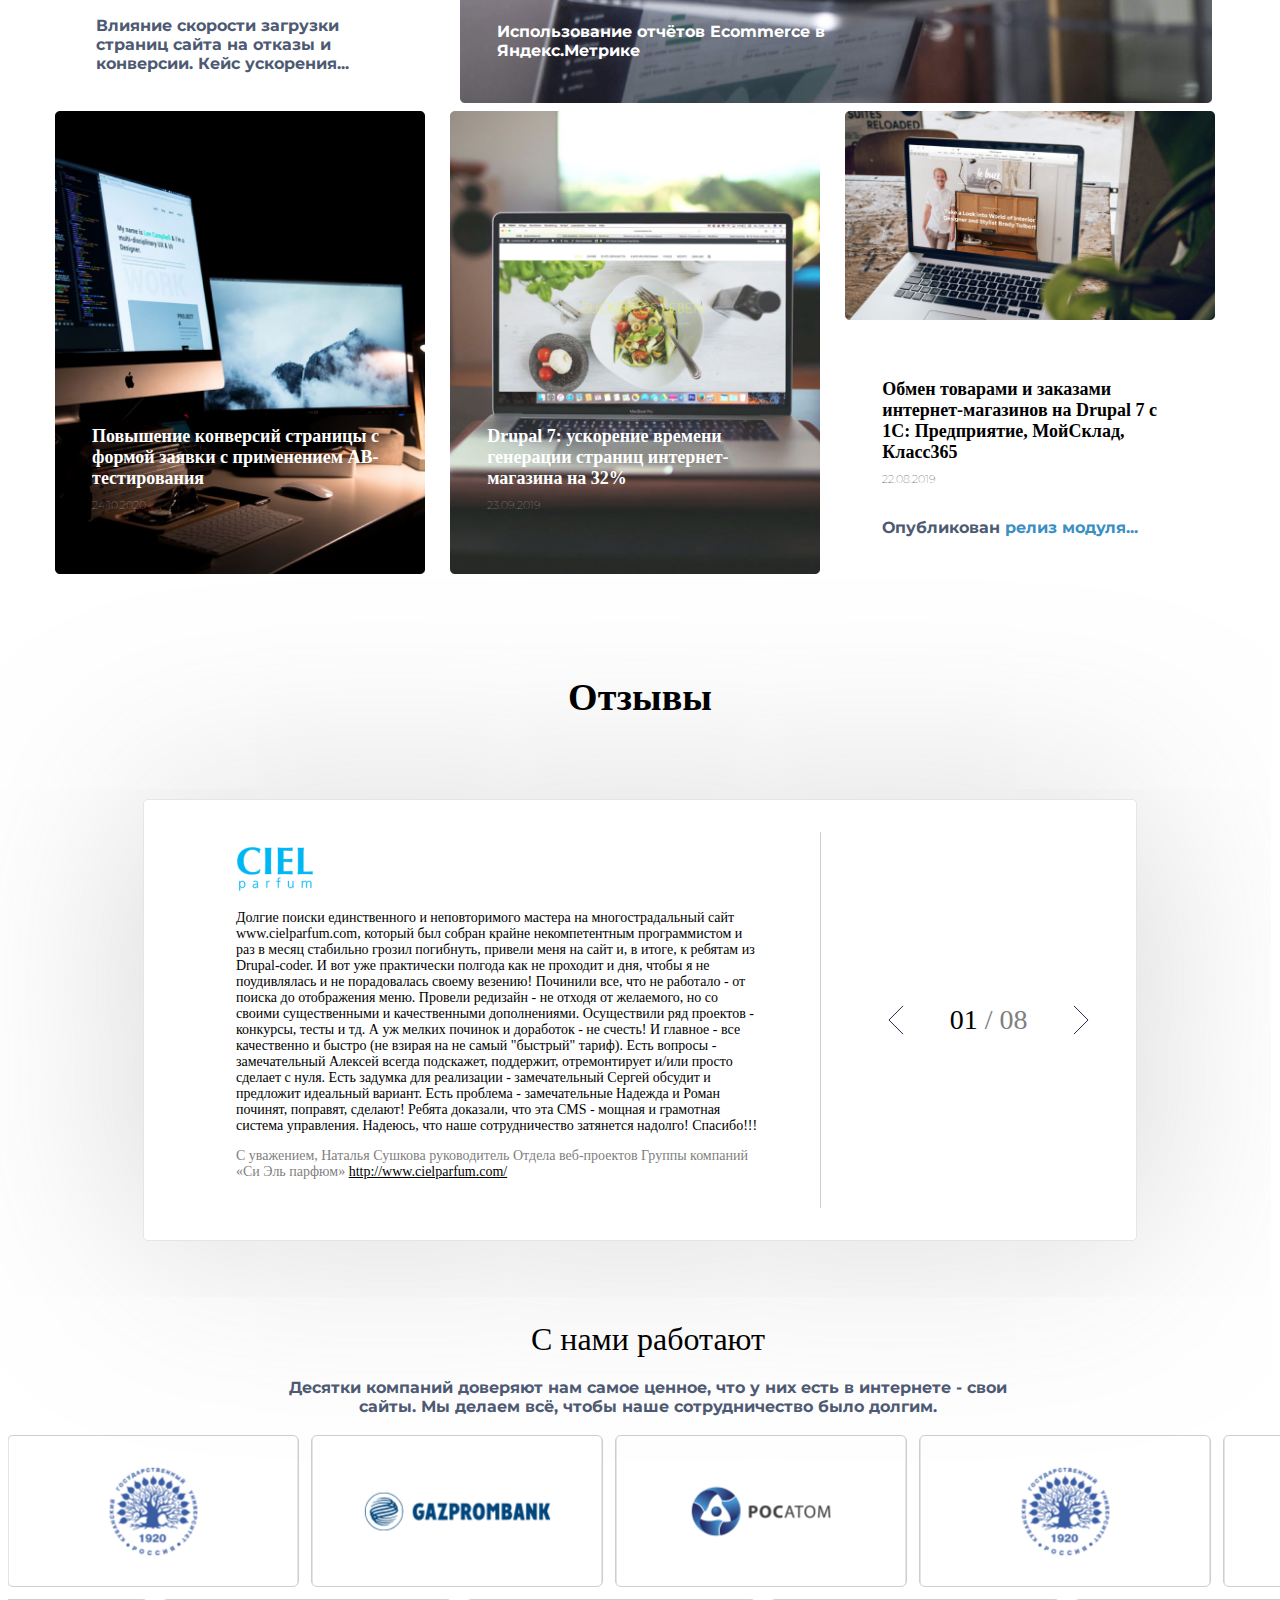
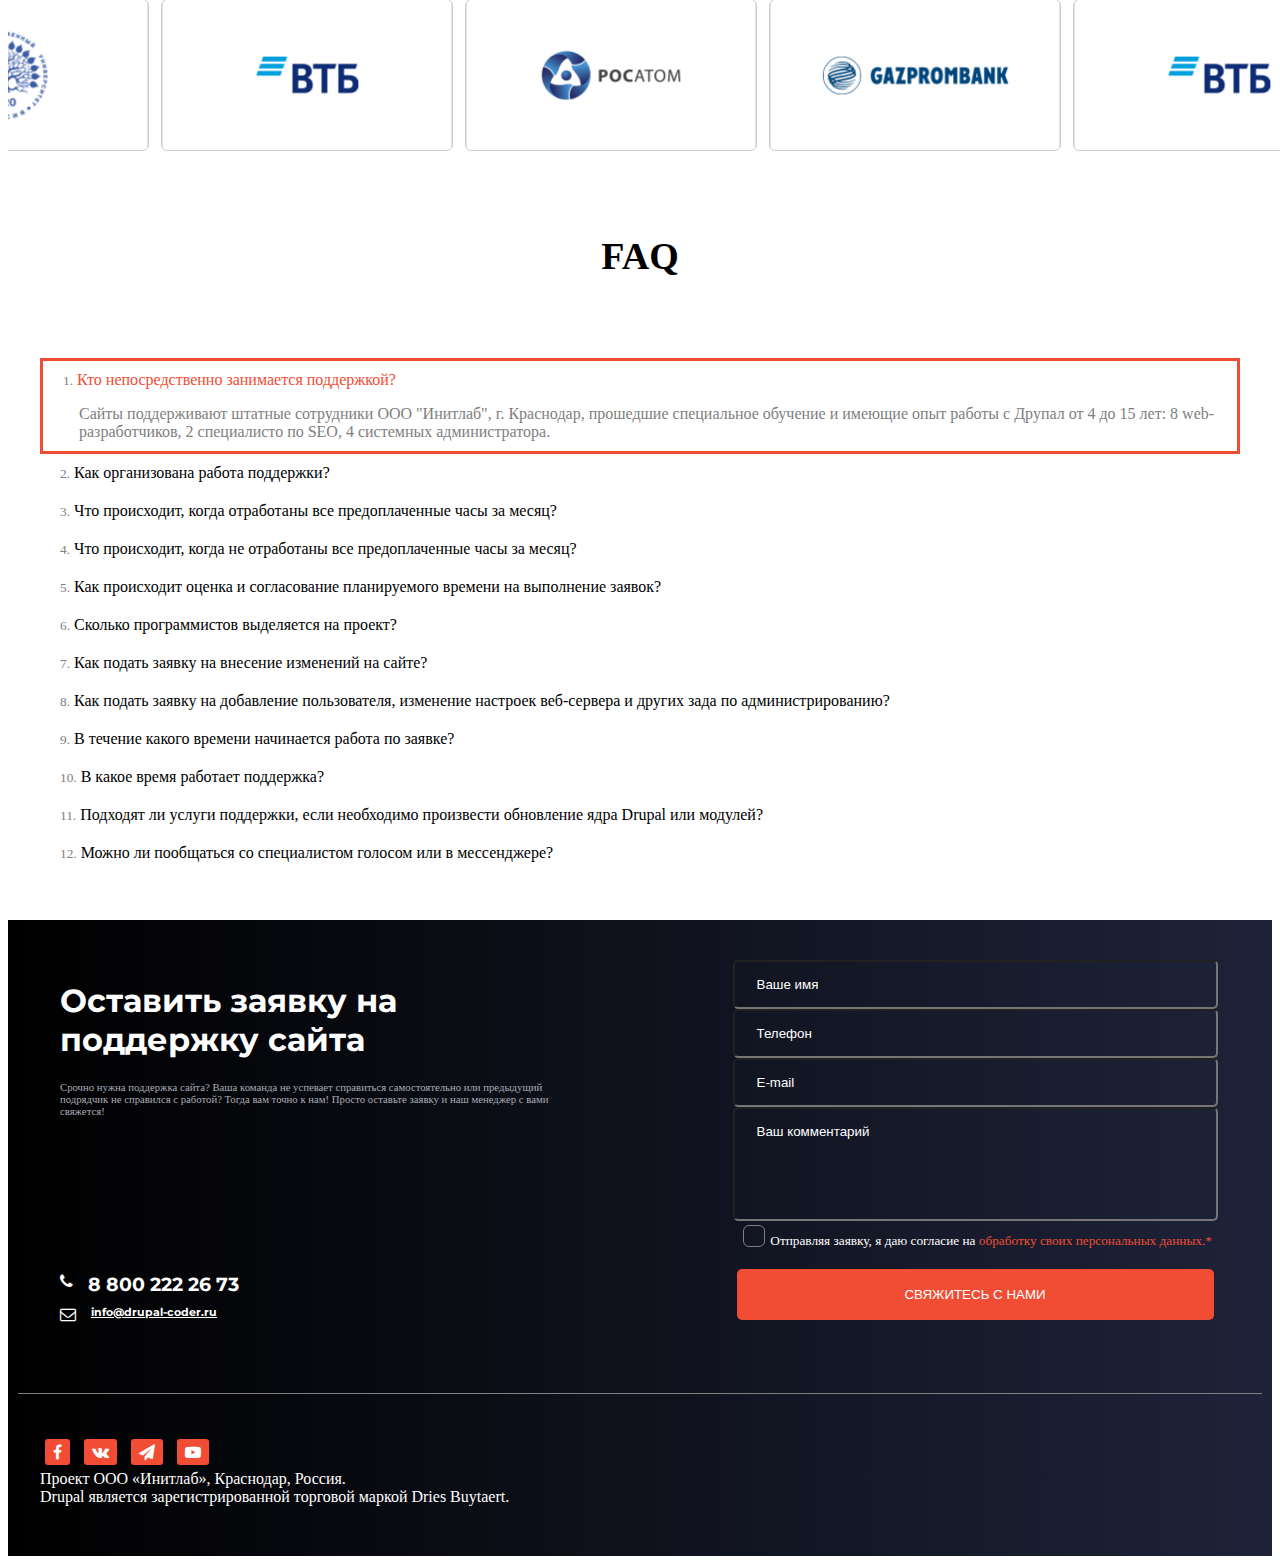
==== commit b213dd88: "new" ====
--- a/index.html
+++ b/index.html
@@ -4,10 +4,10 @@
     <meta charset="UTF-8">
     <meta http-equiv="X-UA-Compatible" content="IE=edge">
     <meta name="viewport" content="width=device-width, initial-scale=1.0, minimum-scale=1.0">
-    <link href="https://fonts.googleapis.com/css?family=Montserrat" rel="stylesheet">
+    <link href='https://fonts.googleapis.com/css?family=Montserrat' rel='stylesheet'>
     <link rel="stylesheet" href="https://cdnjs.cloudflare.com/ajax/libs/font-awesome/4.7.0/css/font-awesome.min.css">
     <script src="https://code.jquery.com/jquery-3.6.1.min.js"></script>
-    <link href="css/main.css" rel="stylesheet">
+    <link href="css/main.css" rel='stylesheet'>
     <script src="js/Nastya.js"></script><!-- подключение js файла -->
     <title>25/1</title>
 <body onload="karusel_start()"> <!-- подключение функции со слайдером, в теге body, чтобы сразу она запустилась, onload - событие -->
@@ -853,7 +853,7 @@
         <div class="request flex">
                <div class="rq-info">
                     <div class="rq-info-1">
-                        <h3>Оставить заявку на поддержку сайта</h3>
+                        <h1>Оставить заявку на поддержку сайта</h1>
                         <h6 class="color-gray"> Срочно нужна поддержка сайта? 
                         Ваша команда не успевает справиться самостоятельно или предыдущий подрядчик не справился с работой?
                         Тогда вам точно к нам! Просто оставьте заявку и наш менеджер с вами свяжется!</h6>
@@ -864,28 +864,28 @@
                     </ol></div>
                 </div>
             <div class="rq-form">
-                <form class="ajaxForm" id="mainForm"  action="https://formcarry.com/s/Alp3NV0uq" method="POST">
+                <form class="ajaxForm"  action="https://formcarry.com/s/Alp3NV0uq" method="POST">
         
                     <label>
-                       <input class="field-name color-white" type="name" id="Name" required;
-                       placeholder="Ваше имя" >
-                     </label><br >
+                       <input class="field-name color-white" required type="name" name="Name";
+                       placeholder="Ваше имя" />
+                     </label><br />
                     <label>
-                       <input class="field-phone color-white"  type="phone" id="Phone" required;
-                       placeholder="Телефон" >
-                     </label><br >
+                       <input class="field-phone color-white" required type="phone" name="Phone";
+                       placeholder="Телефон" />
+                     </label><br />
                     <label>
-                       <input class="field-email color-white" type="email" id="E-mail" required;
-                       placeholder="E-mail" >
-                     </label><br >
+                       <input class="field-email color-white" required type="email" name="E-mail";
+                       placeholder="E-mail" />
+                     </label><br />
                     <label>
-                       <input class="field-msg color-white" type="message" id="Message" required;
-                       placeholder="Ваш комментарий" >
-                    </label><br >
-                             <label><div class="accept"><h5><input type="checkbox"  required>
+                       <input class="field-msg color-white" required type="message" name="Message";
+                       placeholder="Ваш комментарий" />
+                    </label><br />
+                             <label><div class="accept"><h5><input required type="checkbox" />
                               Отправляя заявку, я даю согласие на 
-                              <span class="orange-text">обработку своих персональных данных.*</span></div></h5></label><br >
-                               <input class="sub-button color-white" type="submit" value="СВЯЖИТЕСЬ С НАМИ" >
+                              <span class="orange-text">обработку своих персональных данных.*</span></div></h5></label><br />
+                               <input class="sub-button color-white" type="submit" value="СВЯЖИТЕСЬ С НАМИ" />
                            </form>
             </div>
         </div>
--- a/css/main.css
+++ b/css/main.css
@@ -458,12 +458,76 @@
 
 .container{
     width: 1400px;
-}
-
+    flex-direction:column;
+}
+.navbar {
+    background-color: rgb(0, 0, 0);
+    position: fixed;
+    bottom: 0;
+    top:auto;
+    padding-bottom:0;
+    padding-top:10px;
+  }
+  
+  .navbar .nav-btns {
+    display: none;
+  }
+  .nav-list{
+    margin-left:-60px;
+  }
+  .fa-bars{
+    font-size:200%;
+    margin-right:10px;
+    margin-bottom:20px;
+  }
+  .btn, .menu-links a{
+    border-bottom:solid 1px rgb(69, 68, 68);
+    
+  }
+  .btn{
+    padding:10px;
+  }
+  .navbar a {
+    color: white;
+    text-decoration: none;
+    display: block;
+  }
+  
+  .navbar a.icon {
+    background: black;
+    display: block;
+    position: absolute;
+    right: 0;
+  }
+  .nav-1{
+    margin-top: auto;
+    order:2;
+  }
 .nav-logo a img{
     height: 2rem;
-}
-
+   
+}
+.nav-btns{
+    order:1;
+}
+.nav-btns a:hover {
+    color:#f14d34;
+}
+.menu-links {
+    min-width: 160px;
+    position:relative;
+    cursor: pointer;
+  }
+.menu-links a {
+    padding: 10px 16px;
+    text-decoration: none;
+    display: block;
+    color:white;
+}
+
+.menu:hover .menu-links {
+    display: block;
+}
 
 .spec-upper {
     font-weight: bold;
@@ -1153,7 +1217,47 @@
 }
 
 @media (min-width: 768px) {
-
+    .container{
+        flex-direction:row;
+    }
+    .nav-list{
+        display:flex;
+    }
+    .nav-1{
+        order:1;
+       margin-top:0;
+        }
+    .nav-btns a:hover {
+        color:white;
+    }
+    .navbar a.icon{
+        display:none;
+    }
+    .navbar{
+        background:transparent;
+        position:absolute;
+        top:0;
+        bottom:auto;
+         padding-top:30px;
+    }
+    .navbar .nav-btns{
+        display:block;
+    }
+    .btn{
+        border:0;
+        padding:0;
+    }
+    .menu-links{
+        background-color: #f14d34;
+        position:absolute;
+        display: none;
+    }
+    .menu-links a{
+        border:0;
+    }
+    .menu-links a:hover {
+        background-color: rgb(192, 67, 13);
+    }
     .request,
     .reviews {
         flex-direction: row;
@@ -1521,6 +1625,7 @@
         font-size: 13px;
     }
 
+<<<<<<< HEAD
     #block2{
         height: fit-content;
         padding-bottom: 20px;
@@ -1528,4 +1633,7 @@
 
 
 
-}+}
+=======
+}
+>>>>>>> eb8ae23bae649046d2e1ce9b4a7d084193ac38ec
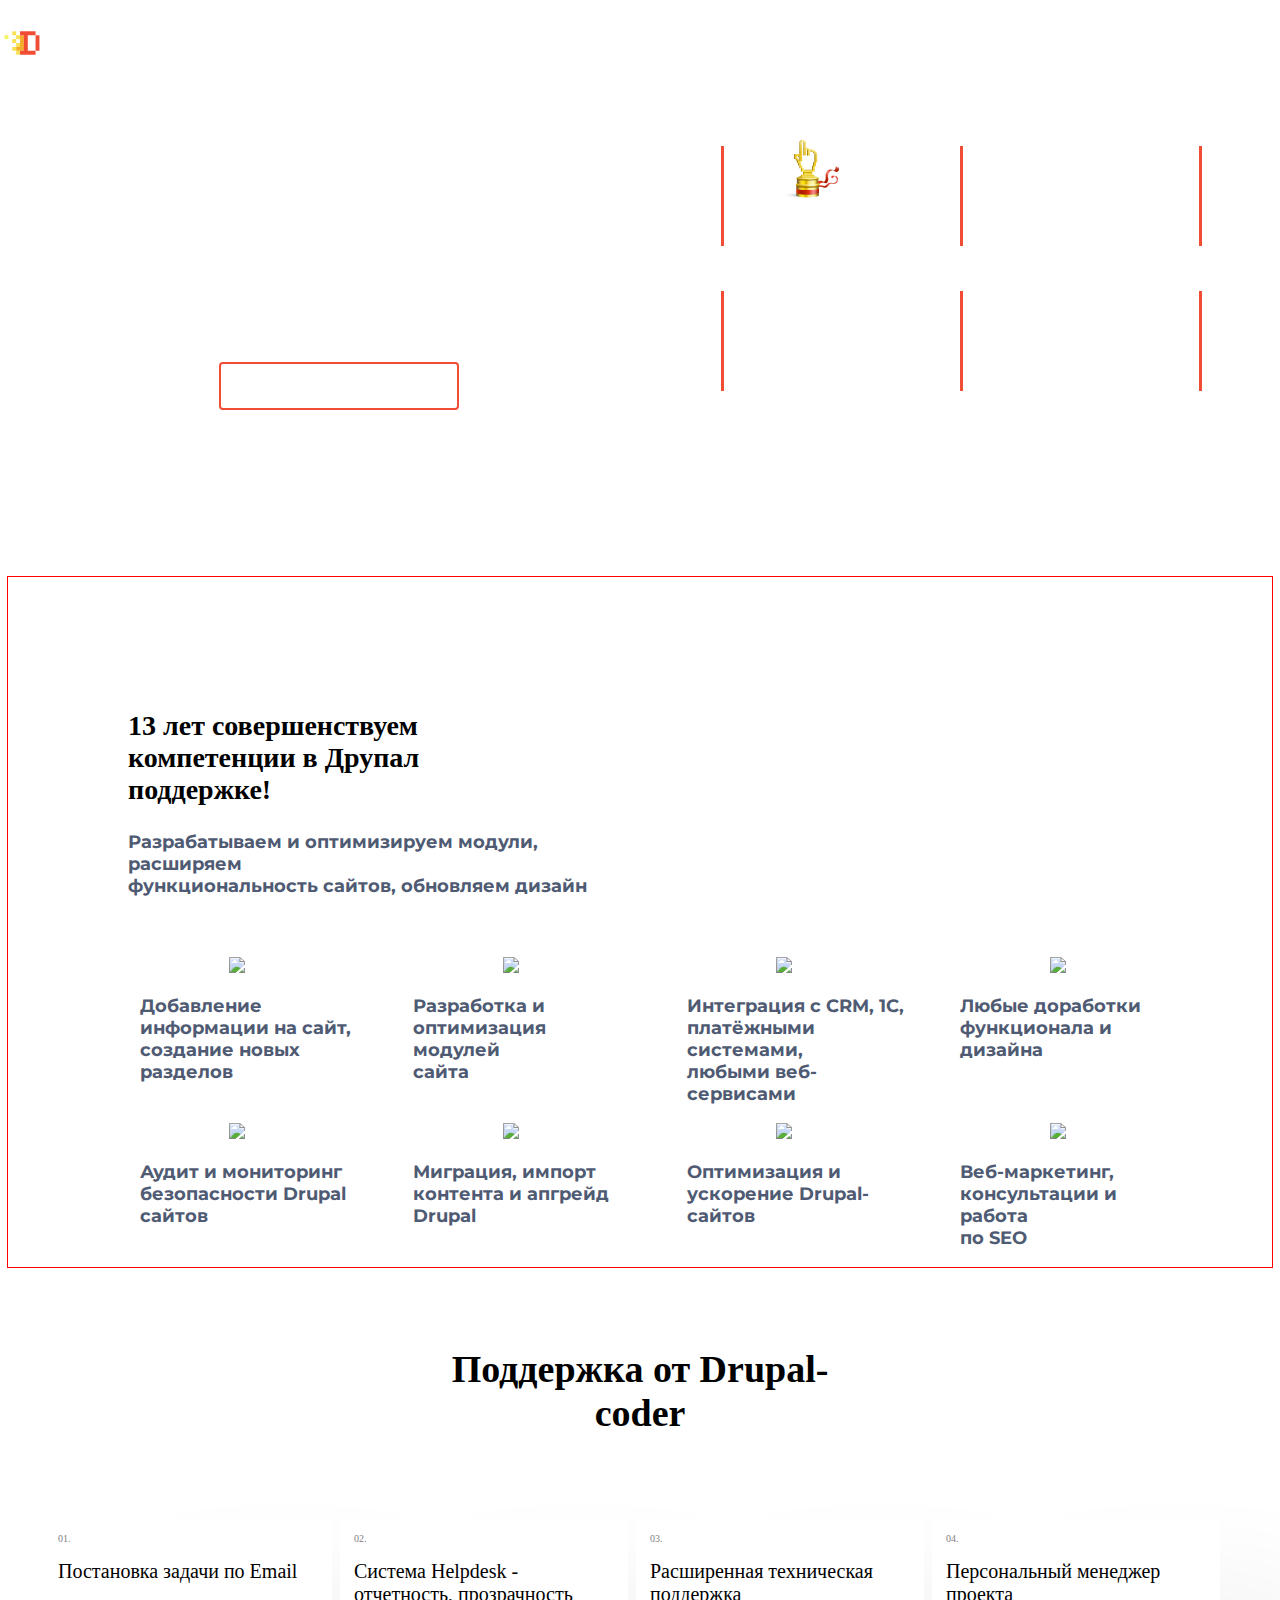
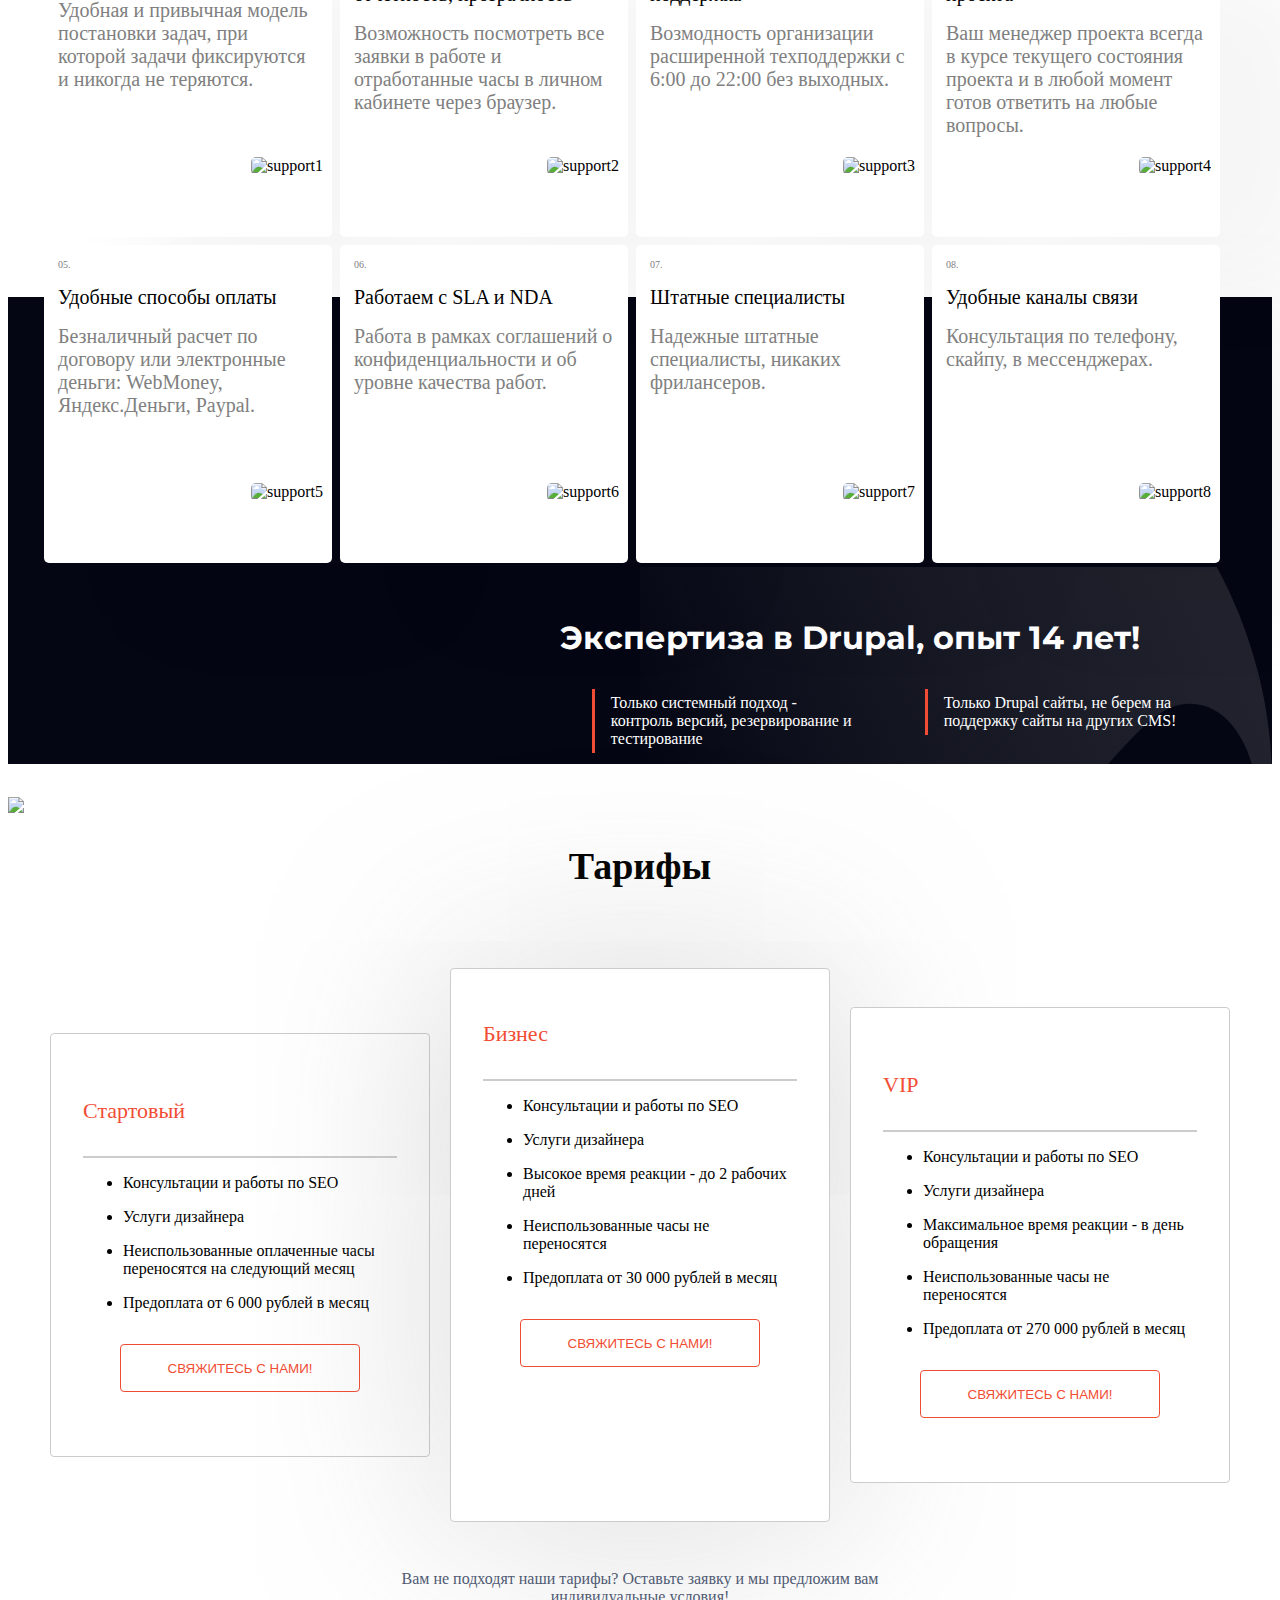
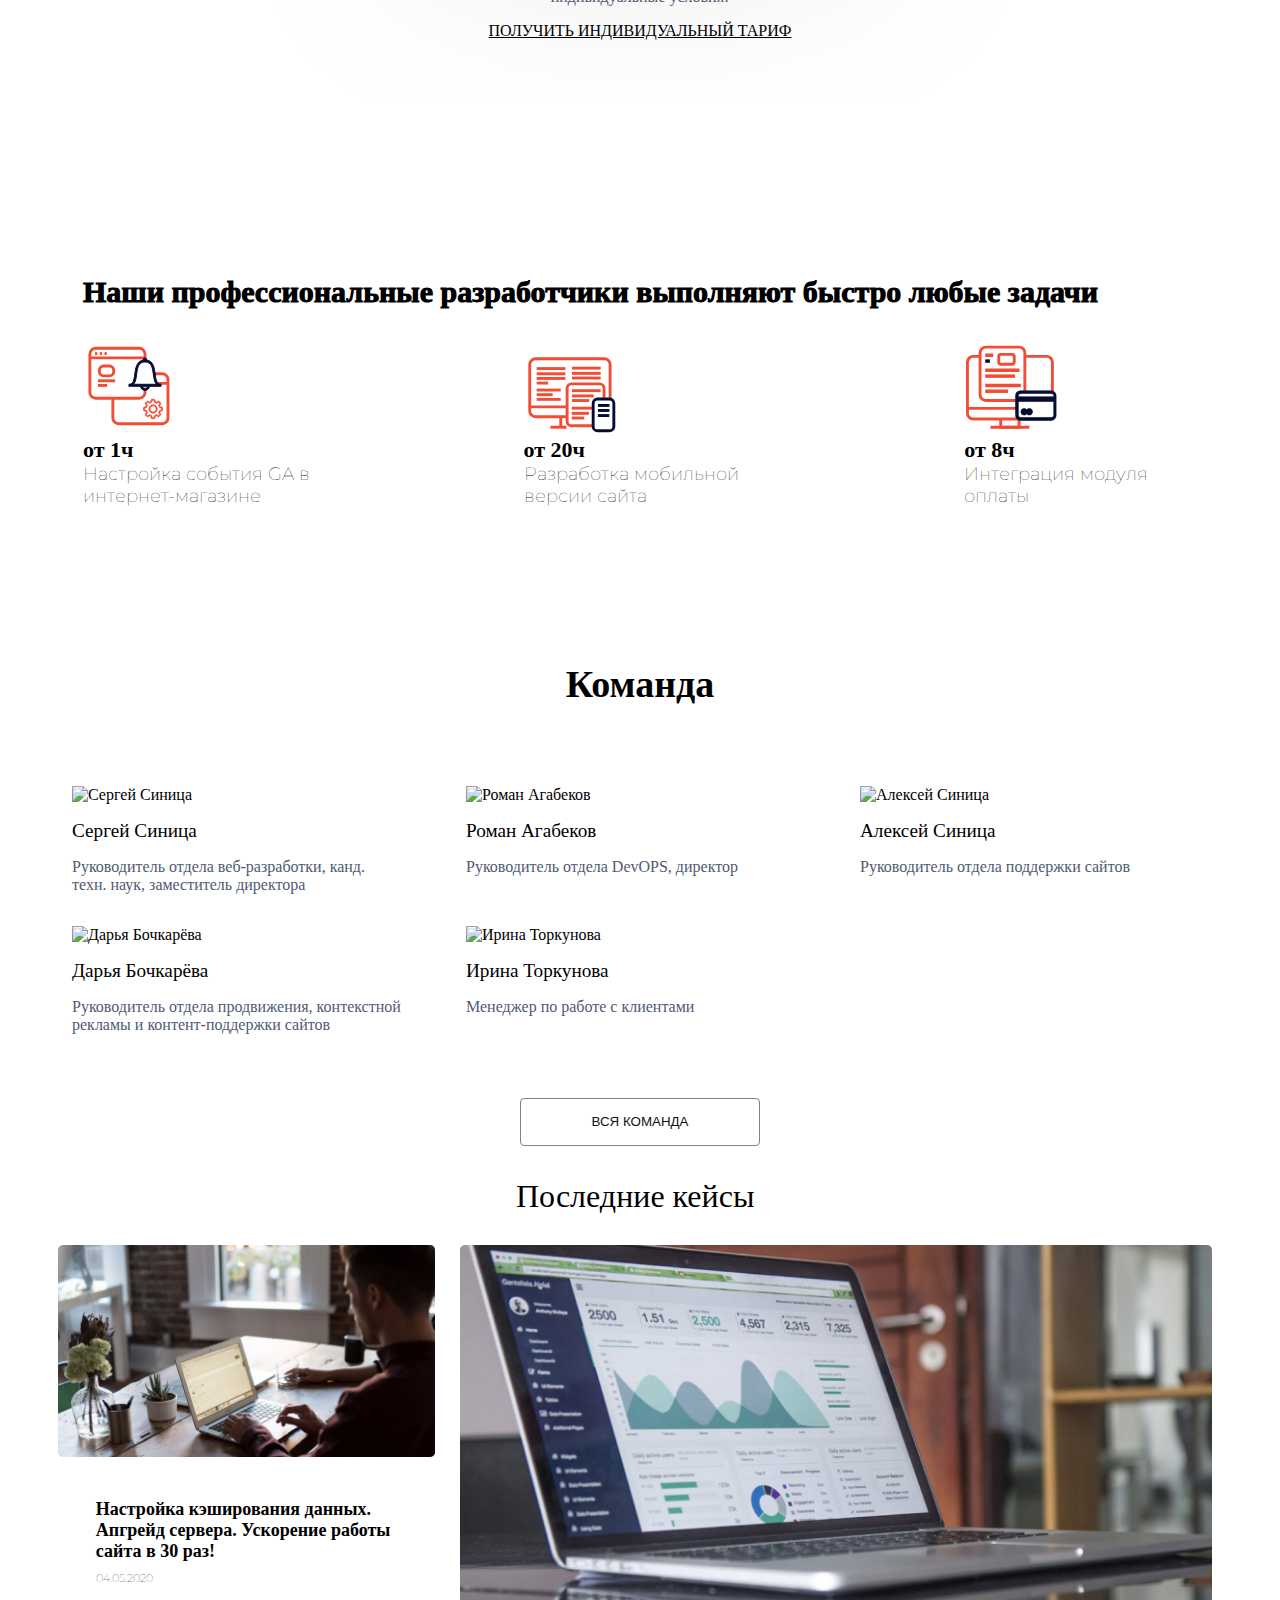
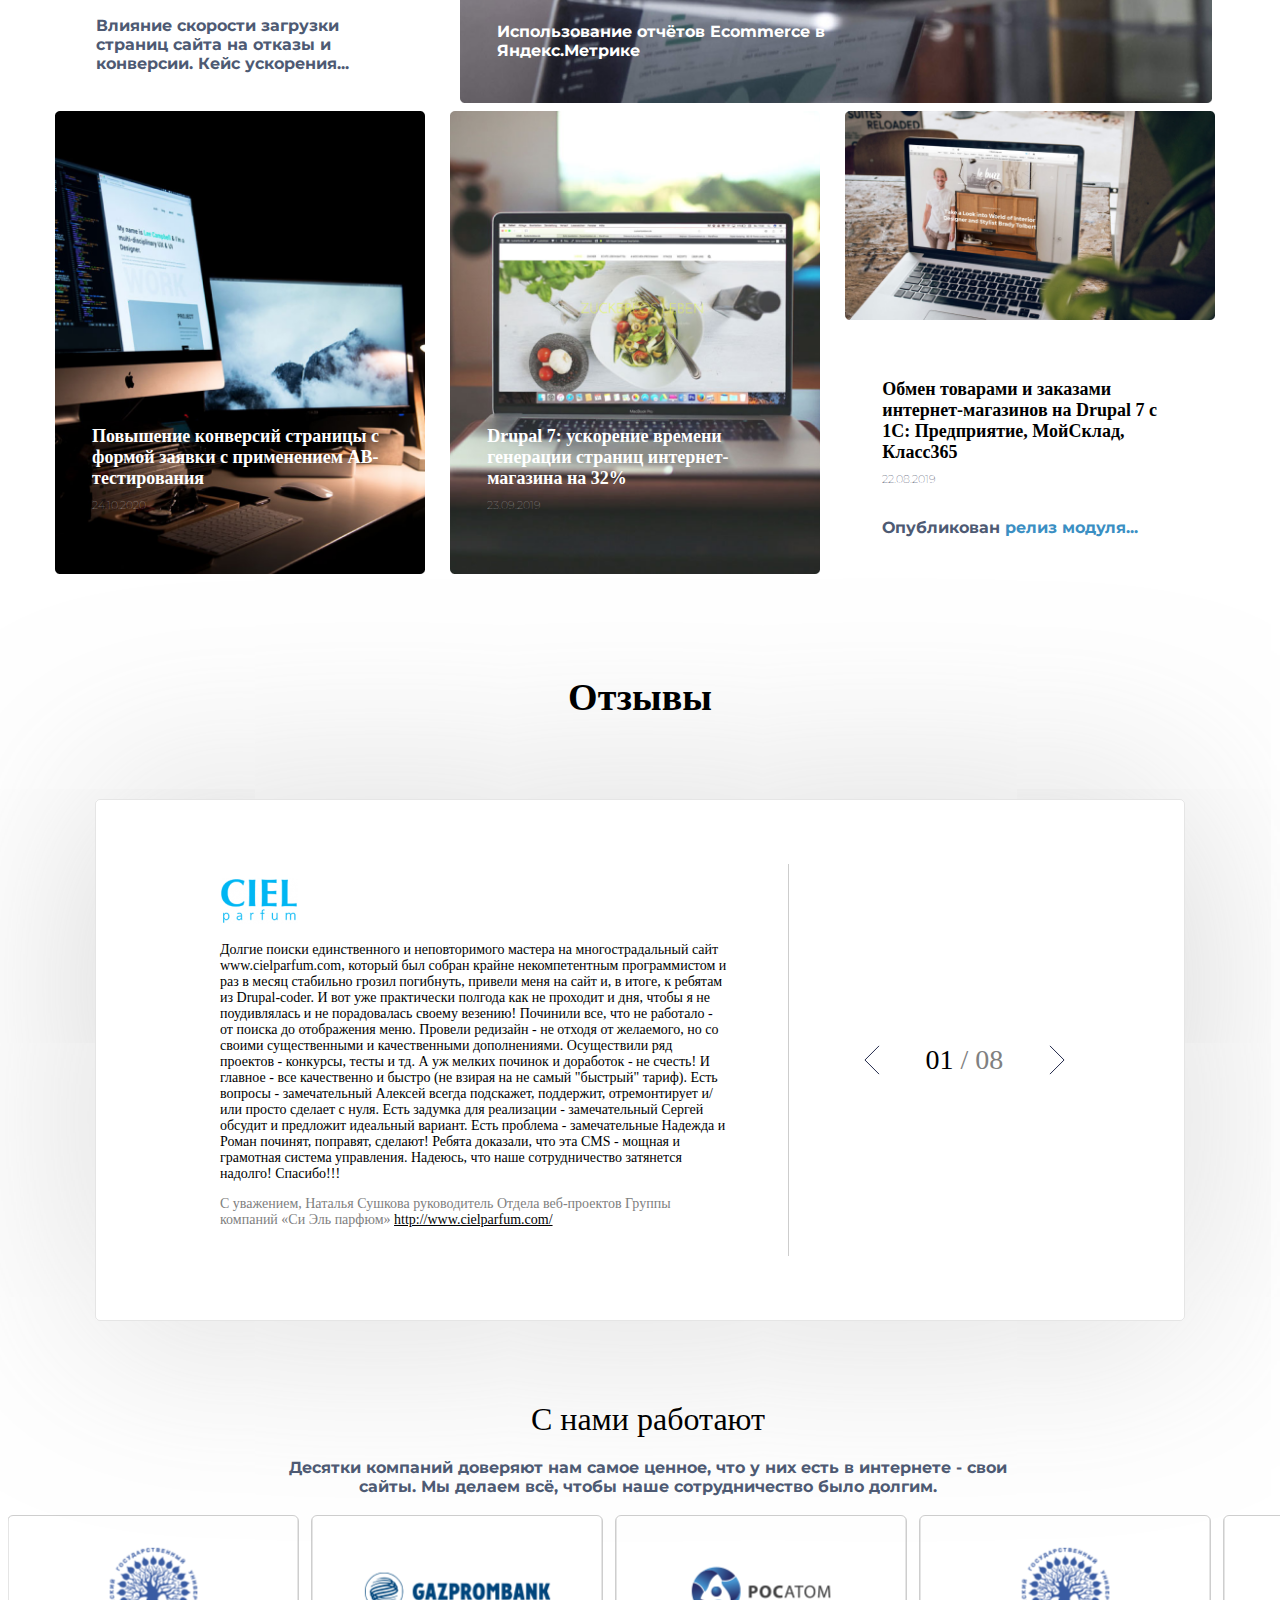
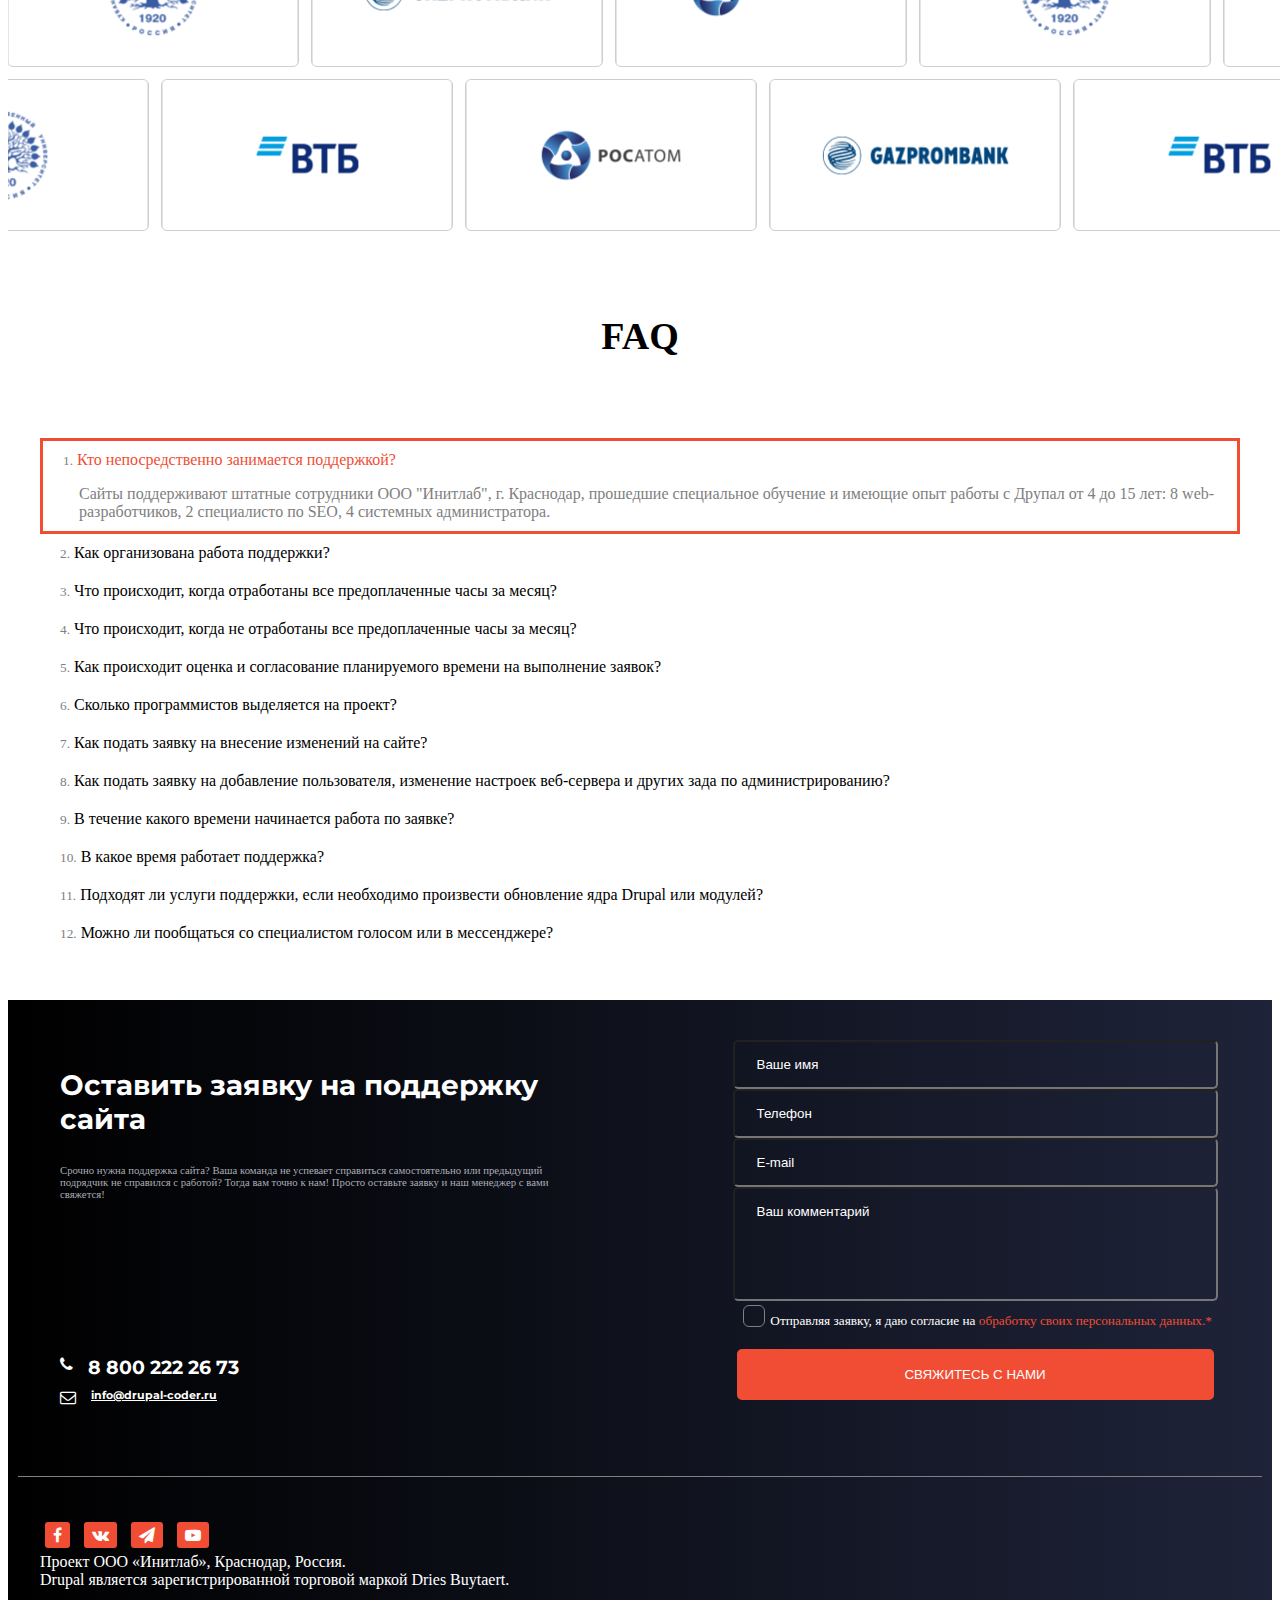
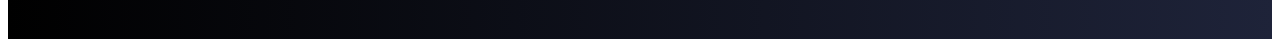
==== commit 6b0cfd79: "Update index.html" ====
--- a/index.html
+++ b/index.html
@@ -4,10 +4,10 @@
     <meta charset="UTF-8">
     <meta http-equiv="X-UA-Compatible" content="IE=edge">
     <meta name="viewport" content="width=device-width, initial-scale=1.0, minimum-scale=1.0">
-    <link href='https://fonts.googleapis.com/css?family=Montserrat' rel='stylesheet'>
+    <link href="https://fonts.googleapis.com/css?family=Montserrat" rel="stylesheet">
     <link rel="stylesheet" href="https://cdnjs.cloudflare.com/ajax/libs/font-awesome/4.7.0/css/font-awesome.min.css">
     <script src="https://code.jquery.com/jquery-3.6.1.min.js"></script>
-    <link href="css/main.css" rel='stylesheet'>
+    <link href="css/main.css" rel="stylesheet">
     <script src="js/Nastya.js"></script><!-- подключение js файла -->
     <title>25/1</title>
 <body onload="karusel_start()"> <!-- подключение функции со слайдером, в теге body, чтобы сразу она запустилась, onload - событие -->
@@ -18,7 +18,7 @@
             </div>
             <a href="javascript:void(0);" class="icon" onclick="myFunction()">
     <i class="fa fa-bars"></i></a></div>
-            <div class="nav-btns color-white fs-12" id="nav-btns">
+            <div class="nav-btns color-white fs-12 closed" id="nav-btns">
                 <ul class="nav-list">
                     <li class="mx-2"><a class="btn color-white" href="">ПОДДЕРЖКА DRUPAL</a></li>
                     <li class="mx-2"><div class="menu">
@@ -853,7 +853,7 @@
         <div class="request flex">
                <div class="rq-info">
                     <div class="rq-info-1">
-                        <h1>Оставить заявку на поддержку сайта</h1>
+                        <h3>Оставить заявку на поддержку сайта</h3>
                         <h6 class="color-gray"> Срочно нужна поддержка сайта? 
                         Ваша команда не успевает справиться самостоятельно или предыдущий подрядчик не справился с работой?
                         Тогда вам точно к нам! Просто оставьте заявку и наш менеджер с вами свяжется!</h6>
@@ -864,28 +864,28 @@
                     </ol></div>
                 </div>
             <div class="rq-form">
-                <form class="ajaxForm"  action="https://formcarry.com/s/Alp3NV0uq" method="POST">
+                <form class="ajaxForm" id="mainForm"  action="https://formcarry.com/s/Alp3NV0uq" method="POST">
         
                     <label>
-                       <input class="field-name color-white" required type="name" name="Name";
-                       placeholder="Ваше имя" />
-                     </label><br />
+                       <input class="field-name color-white" type="name" id="Name" required;
+                       placeholder="Ваше имя" >
+                     </label><br >
                     <label>
-                       <input class="field-phone color-white" required type="phone" name="Phone";
-                       placeholder="Телефон" />
-                     </label><br />
+                       <input class="field-phone color-white"  type="phone" id="Phone" required;
+                       placeholder="Телефон" >
+                     </label><br >
                     <label>
-                       <input class="field-email color-white" required type="email" name="E-mail";
-                       placeholder="E-mail" />
-                     </label><br />
+                       <input class="field-email color-white" type="email" id="E-mail" required;
+                       placeholder="E-mail" >
+                     </label><br >
                     <label>
-                       <input class="field-msg color-white" required type="message" name="Message";
-                       placeholder="Ваш комментарий" />
-                    </label><br />
-                             <label><div class="accept"><h5><input required type="checkbox" />
+                       <input class="field-msg color-white" type="message" id="Message" required;
+                       placeholder="Ваш комментарий" >
+                    </label><br >
+                             <label><div class="accept"><h5><input type="checkbox"  required>
                               Отправляя заявку, я даю согласие на 
-                              <span class="orange-text">обработку своих персональных данных.*</span></div></h5></label><br />
-                               <input class="sub-button color-white" type="submit" value="СВЯЖИТЕСЬ С НАМИ" />
+                              <span class="orange-text">обработку своих персональных данных.*</span></div></h5></label><br >
+                               <input class="sub-button color-white" type="submit" value="СВЯЖИТЕСЬ С НАМИ" >
                            </form>
             </div>
         </div>
--- a/css/main.css
+++ b/css/main.css
@@ -23,29 +23,24 @@
 
 #block0{
     color: white;
-    
     position: relative;
     width: 100%;
-    padding-top:45%;
     overflow: hidden;
     z-index: -100;
 }
 
 .main{
-    margin-top: 5rem;
     position: absolute;
     top:0;
-    left:15%;
-    width: 1300px;
+    left:5%;
     height: 100%;
     z-index: 5;
 }
-
 
 @media (max-width: 1200px){
     #block0 {
         background-color: #111111;
-        height: 1000px;
+        height: 800px;
     }
     .spec{
         margin: 1rem auto;
@@ -74,17 +69,19 @@
 
 .drupal-main {
     margin: 2rem auto;
-    width: 400px;
+    font-size:75%;
 }
 
 .drupal-main h1{
     font-family: Montserrat-Bold;
-    font-size: 48px;
+    font-size: 24px;
 }
 
 .main-btn{
     margin: 2rem 0;
     width: fit-content;
+    margin-left:auto;
+    margin-right:auto;
 }
 
 .main-btn button{
@@ -104,7 +101,6 @@
 
 .main-specs{
     margin: 0 auto;
-    padding: 3rem;
 }
 
 .main-spec{
@@ -457,8 +453,9 @@
 }
 
 .container{
-    width: 1400px;
+
     flex-direction:column;
+    flex-wrap:wrap;
 }
 .navbar {
     background-color: rgb(0, 0, 0);
@@ -468,10 +465,7 @@
     padding-bottom:0;
     padding-top:10px;
   }
-  
-  .navbar .nav-btns {
-    display: none;
-  }
+
   .nav-list{
     margin-left:-60px;
   }
@@ -503,9 +497,11 @@
     margin-top: auto;
     order:2;
   }
+   .closed{
+    display:none;
+        }
 .nav-logo a img{
     height: 2rem;
-   
 }
 .nav-btns{
     order:1;
@@ -681,7 +677,7 @@
 .header{
     width: 400px;
     margin: 5rem auto;
-    font-size: 38px;
+    font-size: 28px;
     font-family: Montserrat-Bold;
     font-weight: bold;
     text-align: center;
@@ -917,14 +913,13 @@
     box-shadow: 0px 0px 200px #8b8b8b5e;
     border: 1px solid rgba(0, 0, 0, .1);
     border-radius: 5px;
-    padding: 2rem;
     padding-right: 0;
     flex-direction: column;
 }
 
 .review-main {
     transition: 500ms;
-    padding: 14px 60px;
+    padding: 14px 30px;
     overflow:hidden;
     margin-right:20px;
     border-bottom: 1px solid #cdcdcd;
@@ -1215,18 +1210,30 @@
     border-radius: 3px;
     text-decoration: none;
 }
-
 @media (min-width: 768px) {
-    .container{
-        flex-direction:row;
+    .header{
+        font-size: 38px;
+    }
+    .main{
+        margin-top:5rem;
+        left:15%;
+    }
+    .main-specs{
+        padding: 3rem;
     }
     .nav-list{
         display:flex;
+        margin-left:0px;
+        flex-wrap:wrap;
+        
     }
     .nav-1{
         order:1;
        margin-top:0;
         }
+     .closed{
+        display:block;
+    }
     .nav-btns a:hover {
         color:white;
     }
@@ -1246,6 +1253,7 @@
     .btn{
         border:0;
         padding:0;
+        padding-bottom:10px;
     }
     .menu-links{
         background-color: #f14d34;
@@ -1258,24 +1266,51 @@
     .menu-links a:hover {
         background-color: rgb(192, 67, 13);
     }
+    .drupal-main{
+        font-size:100%;
+    }
+    .drupal-main h1{
+        font-size: 48px;
+    }
     .request,
     .reviews {
         flex-direction: row;
     }
-
+    .reviews{
+    padding: 4rem;
+    }
     .review-main {
+        padding: 14px 60px;
         border-bottom: 0;
         border-right: 1px solid #cdcdcd;
-        width: 64%;
+        width: 62%;
     }
 
     .review-number {
-        width: 36%;
+        width: 38%;
+    }
+    .rq-info-1 h3{
+        font-size:175%;
     }
 }
 
 @media (min-width: 1200px) {
-
+    #block0{
+        padding-top:45%;
+    }
+    .main{
+        width: 1300px;
+    }
+    .main-btn{
+        margin-left:0;
+        margin-right:0;
+    }
+    .drupal-main {
+        width: 400px;
+    }
+.container{
+    width: 1400px;
+}
     .request,
     .cop-info,
     .faq {
@@ -1625,6 +1660,8 @@
         font-size: 13px;
     }
 
+}
+
 <<<<<<< HEAD
     #block2{
         height: fit-content;
